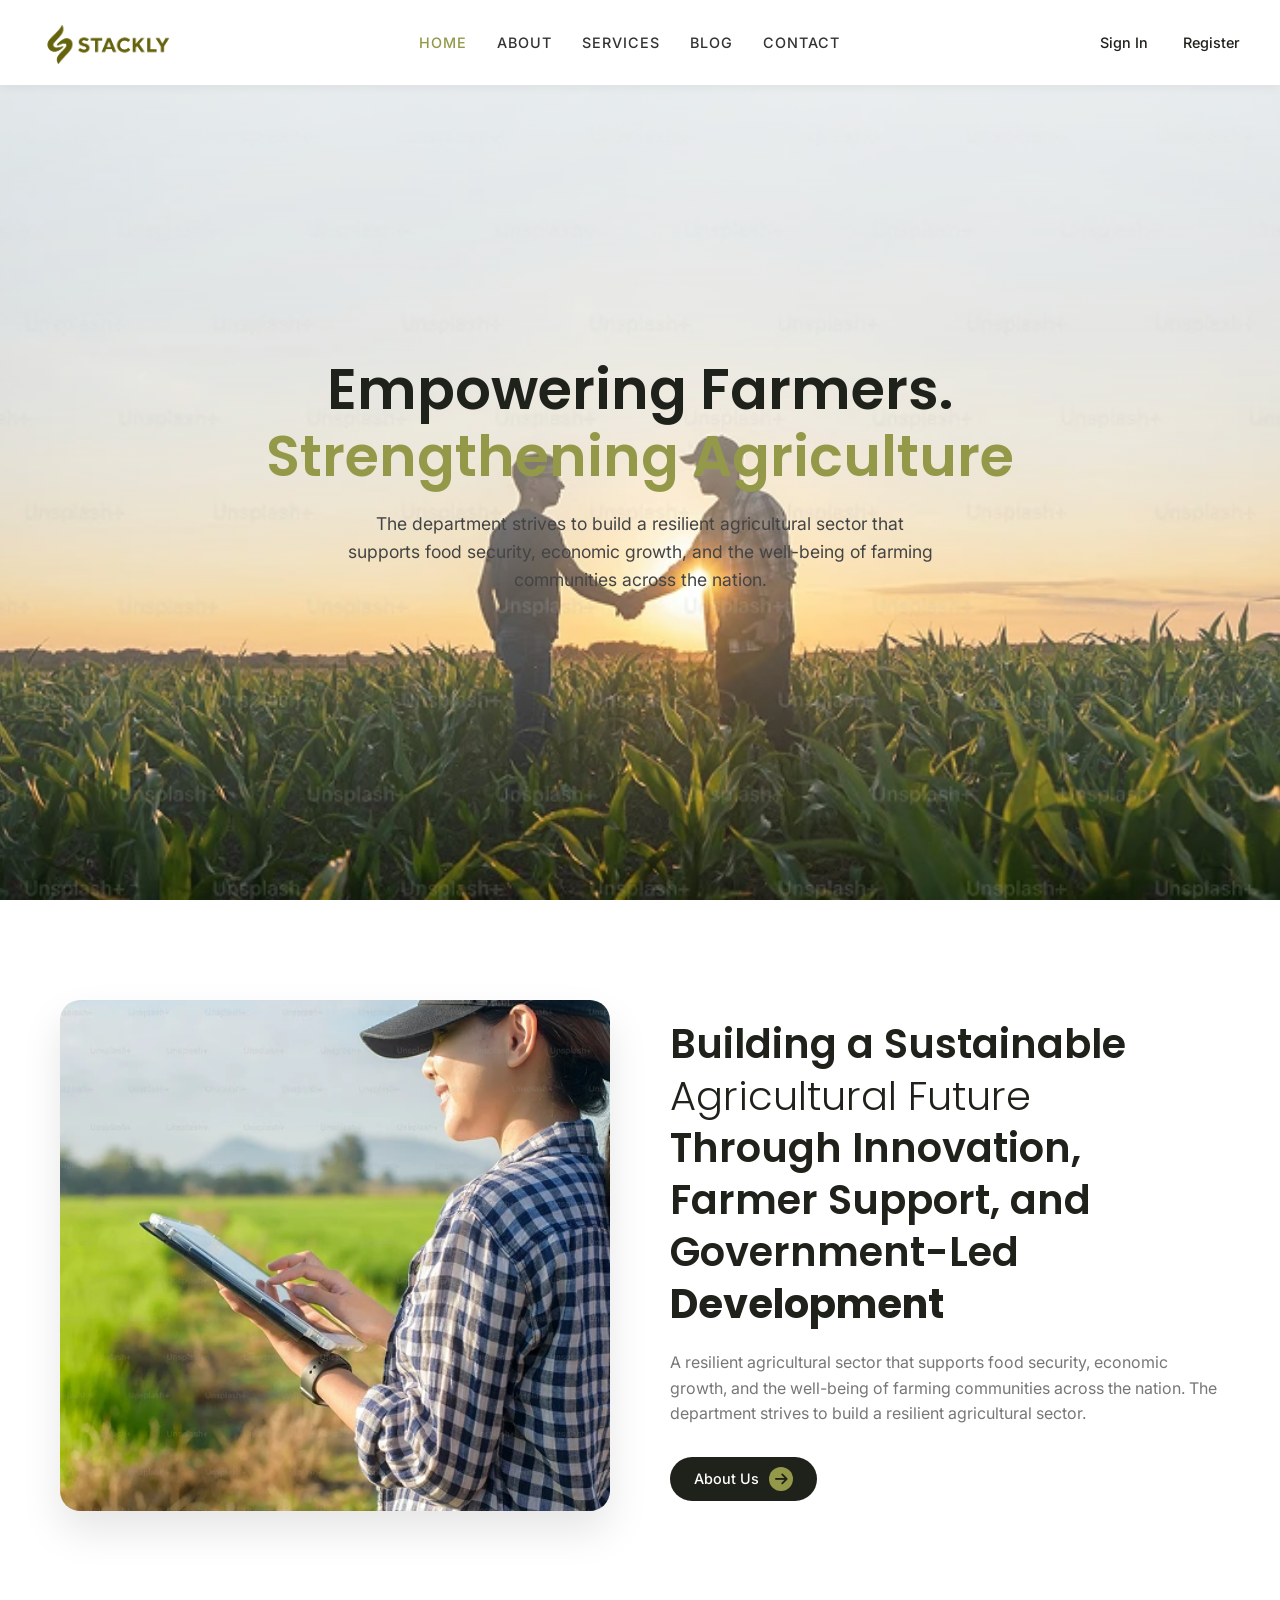
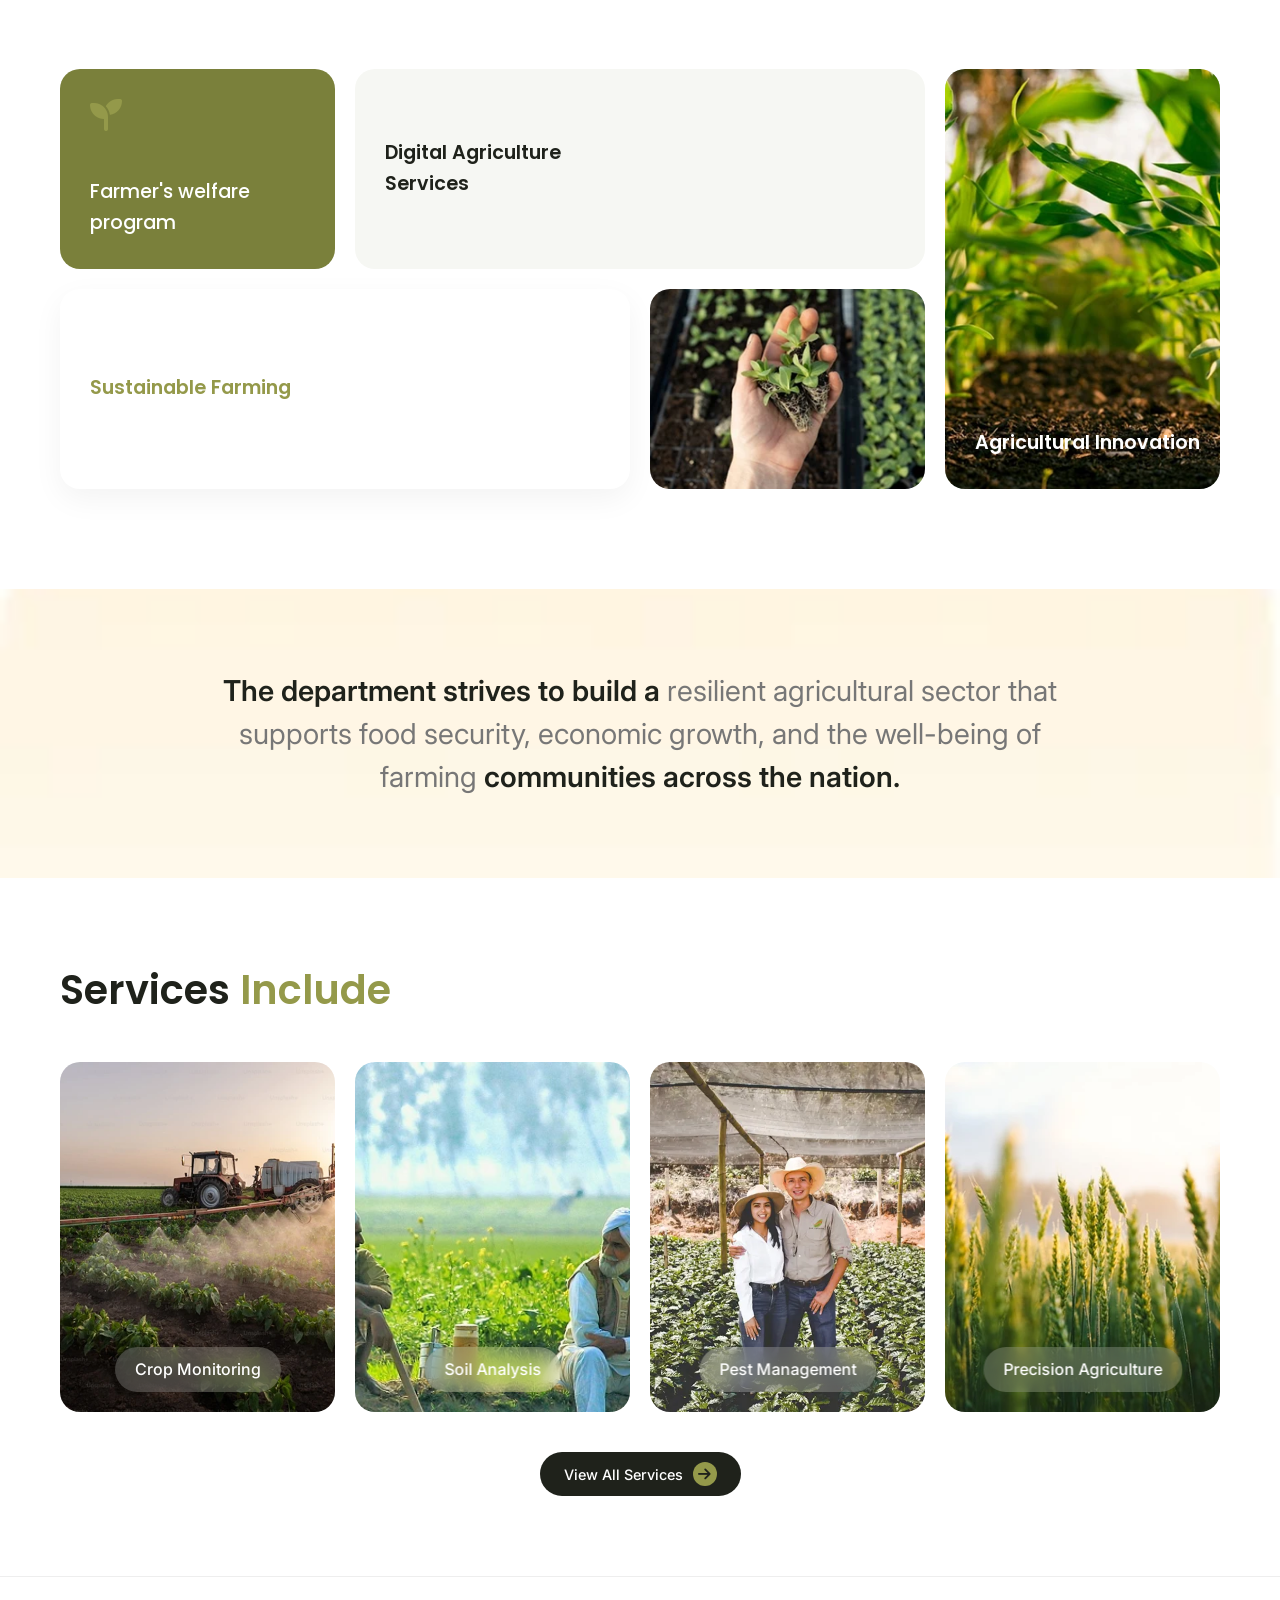
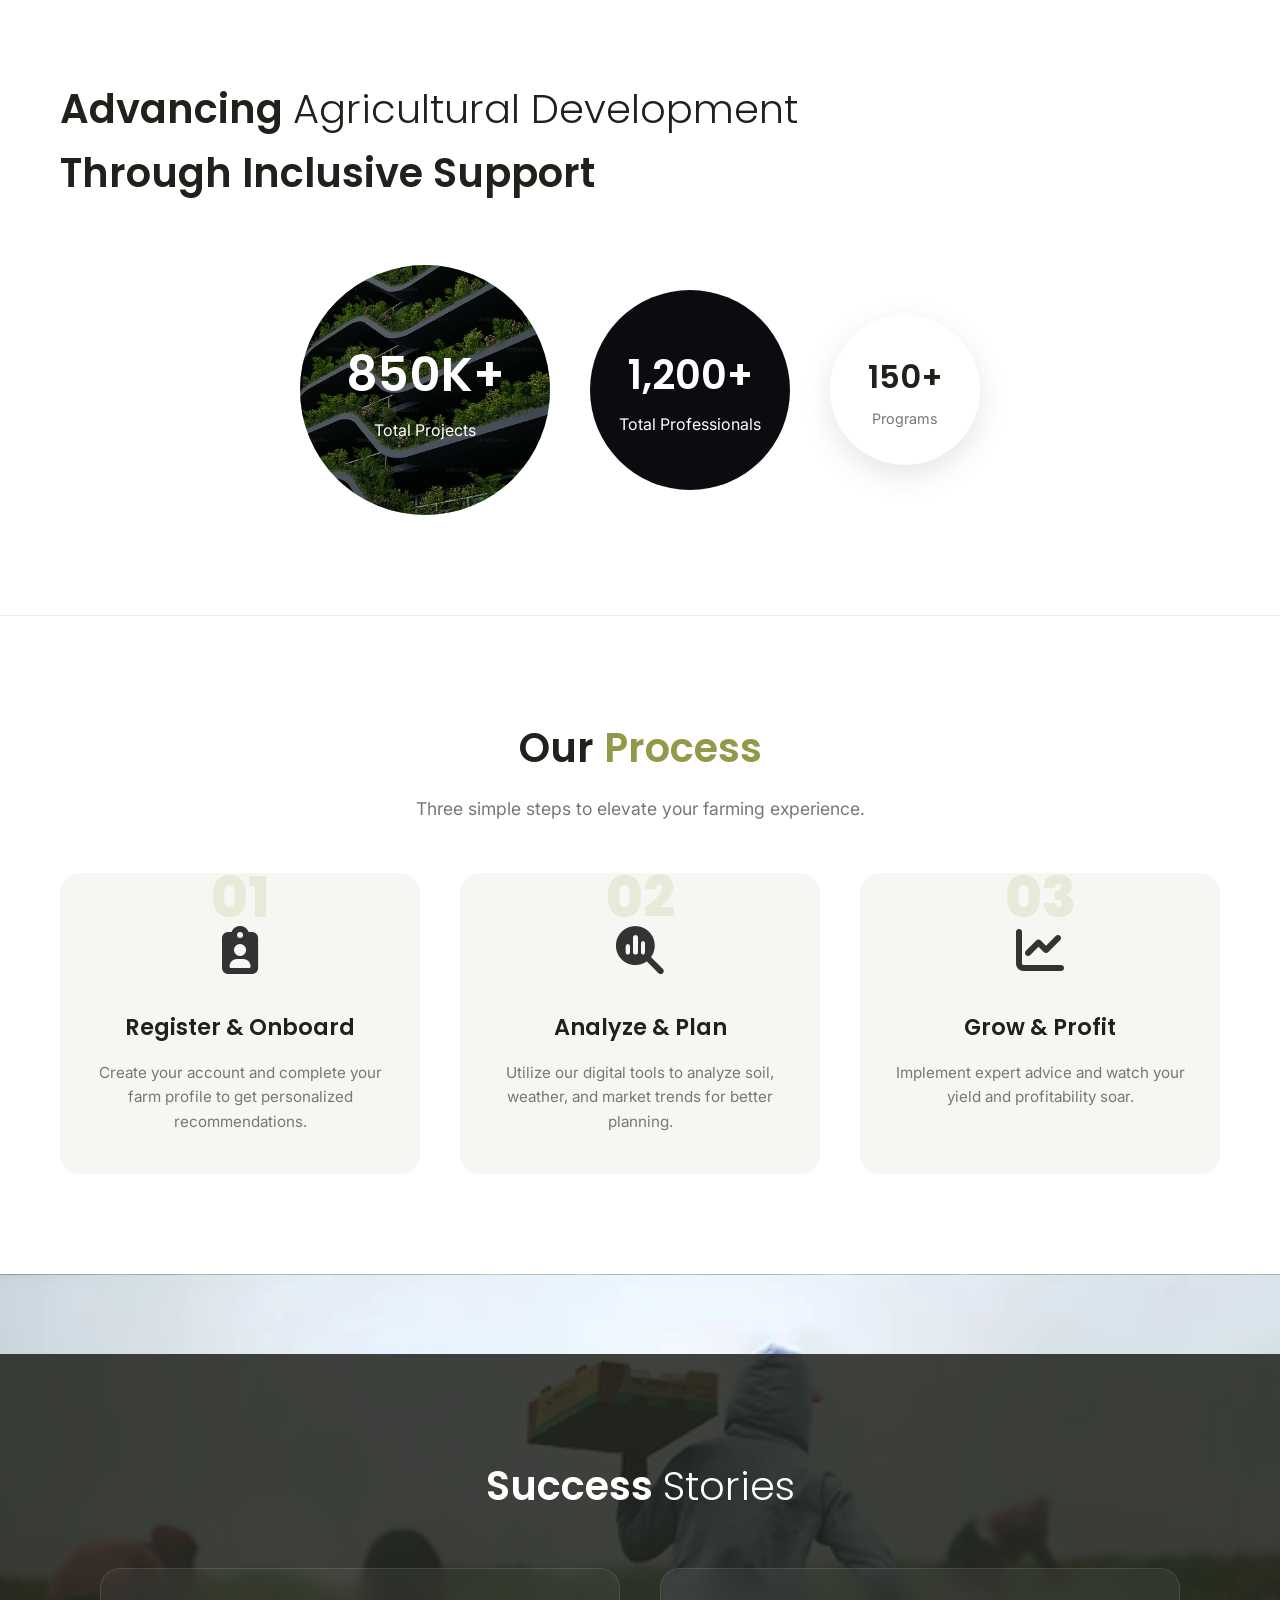
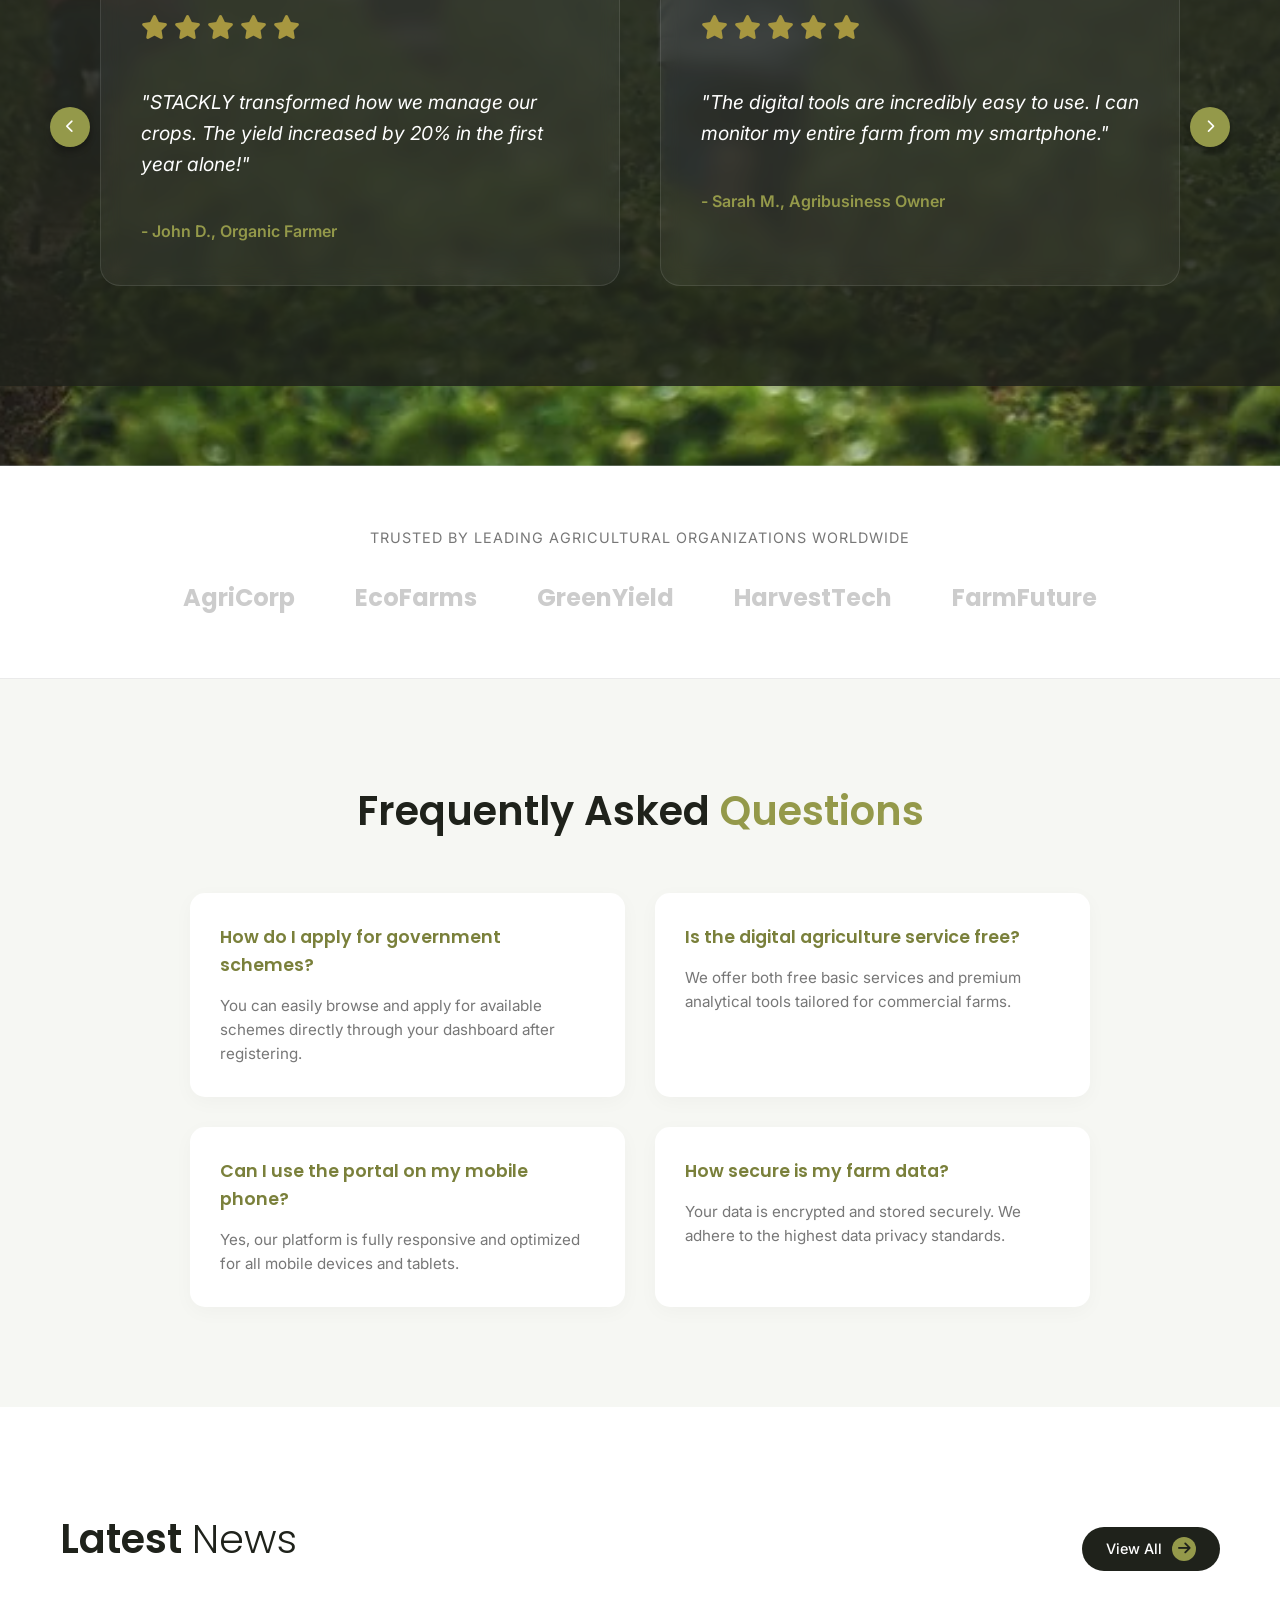
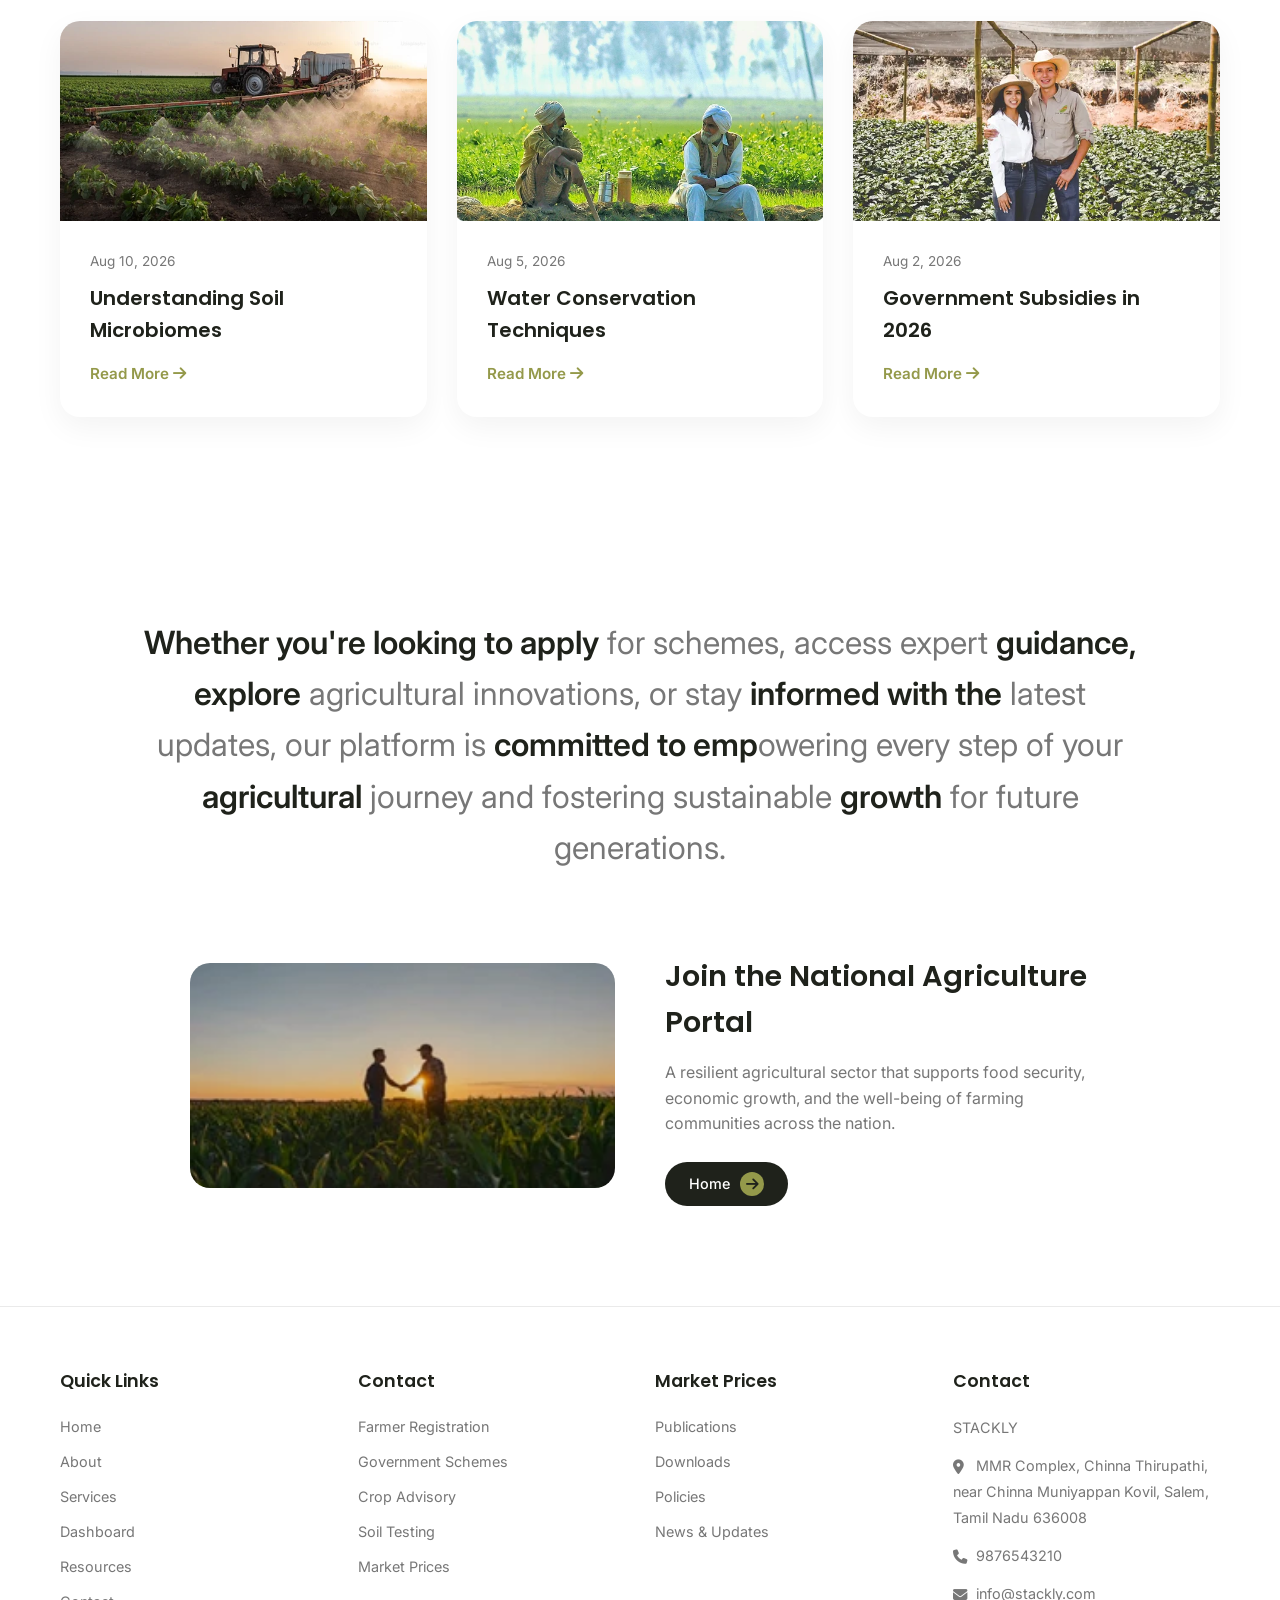
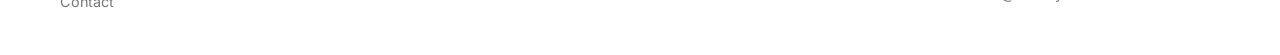
==== index.html @ 8af90e09 "Add files via upload" ====
﻿<!DOCTYPE html>
<html lang="en">
<head>
    <meta charset="UTF-8">
    <meta name="viewport" content="width=device-width, initial-scale=1.0">
    <title>STACKLY Agriculture</title>
    <link rel="preconnect" href="https://fonts.googleapis.com">
    <link rel="preconnect" href="https://fonts.gstatic.com" crossorigin>
    <link href="https://fonts.googleapis.com/css2?family=Poppins:wght@300;400;500;600;700&family=Inter:wght@300;400;500;600&display=swap" rel="stylesheet">
    <link rel="stylesheet" href="style.css">
    <link rel="stylesheet" href="https://cdnjs.cloudflare.com/ajax/libs/font-awesome/6.4.0/css/all.min.css">
    <!-- AOS CSS -->
    <link href="https://unpkg.com/aos@2.3.1/dist/aos.css" rel="stylesheet">
</head>
<body>

    <!-- Header / Navbar -->
    <header class="navbar">
                <a href="index.html" style="text-decoration: none;">
            <div class="logo">
                <img src="assets/logo_0005.webp" alt="Stackly Logo" style="height: 40px; margin-top: 5px;">
            </div>
        </a>
        <nav class="nav-links">
            <a href="index.html" class="active">Home</a>
            <a href="about.html">About</a>
            <a href="services.html">Services</a>
            <a href="blog.html">Blog</a>
            <a href="contact.html">Contact</a>
        </nav>
        <div class="nav-icons">
             <a href="signin.html" class="nav-text-link">Sign In</a>
            <a href="register.html" class="nav-text-link">Register</a>
        </div>
    
        <div class="mobile-menu-btn" id="mobile-menu-btn"><i class="fa-solid fa-bars"></i></div>
    </header>

    <!-- Hero Section -->
    <section data-aos="fade-up" class="hero" style="background-image: url('assets/Frame 1686551774.webp');">
        <div class="hero-overlay">
            <div class="hero-content">
                <h1>Empowering Farmers. <br><span class="highlight">Strengthening Agriculture</span></h1>
                <p data-aos="fade-up" data-aos-delay="100">The department strives to build a resilient agricultural sector that supports food security, economic growth, and the well-being of farming communities across the nation.</p>
            </div>
        </div>
    </section>

    <!-- About Section -->
    <section data-aos="fade-up" class="about-section">
        <div class="container about-container">
            <div class="about-image">
                <img src="assets/unsplash_Sf2MBY7xIkY.webp" alt="Wheat field">
            </div>
            <div class="about-text">
                <h2>Building a Sustainable <span class="light">Agricultural Future</span><br>Through Innovation, Farmer Support, and<br>Government-Led <strong>Development</strong></h2>
                <p data-aos="fade-up" data-aos-delay="100">A resilient agricultural sector that supports food security, economic growth, and the well-being of farming communities across the nation. The department strives to build a resilient agricultural sector.</p>
                <a href="404.html" class="btn btn-dark">About Us <span class="arrow"><i class="fa-solid fa-arrow-right"></i></span></a>
            </div>
        </div>
    </section>

    <!-- Features Grid Section -->
    <section data-aos="fade-up" class="features-section">
        <div class="container features-grid">
            <div class="feature-card f-green">
                <i class="fa-solid fa-seedling" style="font-size: 2rem; color: var(--primary);"></i>
                <h3>Farmer's welfare program</h3>
            </div>
            <div class="feature-card f-light">
                <h3>Digital Agriculture Services</h3>
                <!-- <img src="assets/Frame 1686551774.webp" alt="Digital Services" class="feature-img"> -->
            </div>
            <div class="feature-card f-tall">
                <img src="assets/Frame 23.webp" alt="Leaves" class="feature-bg">
                <h3>Agricultural Innovation</h3>
            </div>
            <div class="feature-card f-white">
                <h3>Sustainable Farming</h3>
                <!-- <img src="assets/Group 427318284.webp" alt="Farming" class="feature-img-small"> -->
            </div>
            <div class="feature-card f-img">
                <img src="assets/Rectangle 46.webp" alt="Hands in dirt" class="feature-img-full">
            </div>
        </div>
    </section>

    <!-- Statement Section -->
    <section data-aos="fade-up" class="statement-section">
        <div class="container">
            <p data-aos="fade-up" data-aos-delay="100"><strong>The department strives to build a</strong> resilient agricultural sector that supports food security, economic growth, and the well-being of farming <strong>communities across the nation.</strong></p>
        </div>
    </section>

    <!-- Services Section -->
    <section data-aos="fade-up" class="services-section">
        <div class="container">
            <h2>Services <span class="highlight">Include</span></h2>
            <div class="services-grid">
                <div class="service-card" data-aos="fade-up">
                    <img src="assets/Rectangle 49.webp" alt="Crop Monitoring">
                    <div class="service-title">Crop Monitoring</div>
                </div>
                <div class="service-card" data-aos="fade-up">
                    <img src="assets/Rectangle 51.webp" alt="Soil Analysis">
                    <div class="service-title">Soil Analysis</div>
                </div>
                <div class="service-card" data-aos="fade-up">
                    <img src="assets/Rectangle 52.webp" alt="Pest Management">
                    <div class="service-title">Pest Management</div>
                </div>
                <div class="service-card" data-aos="fade-up">
                    <img src="assets/Rectangle 43.webp" alt="Precision Agriculture"> <!-- Used another rectangle for the bug image, guessing -->
                    <div class="service-title">Precision Agriculture</div>
                </div>
            </div>
            <div class="center-btn">
                <a href="404.html" class="btn btn-dark">View All Services <span class="arrow"><i class="fa-solid fa-arrow-right"></i></span></a>
            </div>
        </div>
    </section>

    <!-- Stats Section -->
    <section data-aos="fade-up" class="stats-section">
        <div class="container">
            <div class="stats-header">
                <h2>Advancing <span class="light">Agricultural Development</span><br>Through Inclusive Support</h2>
            </div>
            <div class="stats-circles">
                <div class="stat-circle circle-1" style="background-image: url('assets/unsplash_z4L4FTXlvNo.webp');">
                    <div class="stat-overlay">
                        <h3>850K+</h3>
                        <p data-aos="fade-up" data-aos-delay="100">Total Projects</p>
                    </div>
                </div>
                <div class="stat-circle circle-2" style="background-color: #0b0c10;">
                    <h3>1,200+</h3>
                    <p data-aos="fade-up" data-aos-delay="100">Total Professionals</p>
                </div>
                <div class="stat-circle circle-3">
                    <h3>150+</h3>
                    <p data-aos="fade-up" data-aos-delay="100">Programs</p>
                </div>
            </div>
        </div>
    </section>
    <!-- 1. How it Works Section -->
    <section data-aos="fade-up" class="how-it-works-section">
        <div class="container">
            <div class="section-title text-center">
                <h2>Our <span class="highlight">Process</span></h2>
                <p data-aos="fade-up" data-aos-delay="100">Three simple steps to elevate your farming experience.</p>
            </div>
            <div class="process-grid">
                <div class="process-card">
                    <div class="process-number">01</div>
                    <div class="process-icon"><i class="fa-solid fa-clipboard-user"></i></div>
                    <h3>Register & Onboard</h3>
                    <p data-aos="fade-up" data-aos-delay="100">Create your account and complete your farm profile to get personalized recommendations.</p>
                </div>
                <div class="process-card">
                    <div class="process-number">02</div>
                    <div class="process-icon"><i class="fa-solid fa-magnifying-glass-chart"></i></div>
                    <h3>Analyze & Plan</h3>
                    <p data-aos="fade-up" data-aos-delay="100">Utilize our digital tools to analyze soil, weather, and market trends for better planning.</p>
                </div>
                <div class="process-card">
                    <div class="process-number">03</div>
                    <div class="process-icon"><i class="fa-solid fa-chart-line"></i></div>
                    <h3>Grow & Profit</h3>
                    <p data-aos="fade-up" data-aos-delay="100">Implement expert advice and watch your yield and profitability soar.</p>
                </div>
            </div>
        </div>
    </section>

    <!-- 2. Testimonials Section -->
    <section data-aos="fade-up" class="testimonials-section" style="background-image: url('assets/Rectangle 50.webp');">
        <div class="testimonials-overlay">
            <div class="container">
                <div class="section-title text-center text-white">
                    <h2>Success <span class="light">Stories</span></h2>
                </div>
                <div class="slider-wrapper" style="position: relative;">
                    <button class="slider-btn prev-btn" aria-label="Previous"><i class="fa-solid fa-chevron-left"></i></button>
                    <button class="slider-btn next-btn" aria-label="Next"><i class="fa-solid fa-chevron-right"></i></button>
                    <div class="testimonials-grid testimonial-slider">
                        <div class="testimonial-card">
                            <div class="rating">
                                <i class="fa-solid fa-star"></i>
                                <i class="fa-solid fa-star"></i>
                                <i class="fa-solid fa-star"></i>
                                <i class="fa-solid fa-star"></i>
                                <i class="fa-solid fa-star"></i>
                            </div>
                            <p data-aos="fade-up" data-aos-delay="100" class="quote">"STACKLY transformed how we manage our crops. The yield increased by 20% in the first year alone!"</p>
                            <div class="author">- John D., Organic Farmer</div>
                        </div>
                        <div class="testimonial-card">
                            <div class="rating">
                                <i class="fa-solid fa-star"></i>
                                <i class="fa-solid fa-star"></i>
                                <i class="fa-solid fa-star"></i>
                                <i class="fa-solid fa-star"></i>
                                <i class="fa-solid fa-star"></i>
                            </div>
                            <p data-aos="fade-up" data-aos-delay="100" class="quote">"The digital tools are incredibly easy to use. I can monitor my entire farm from my smartphone."</p>
                            <div class="author">- Sarah M., Agribusiness Owner</div>
                        </div>
                        <div class="testimonial-card">
                            <div class="rating">
                                <i class="fa-solid fa-star"></i>
                                <i class="fa-solid fa-star"></i>
                                <i class="fa-solid fa-star"></i>
                                <i class="fa-solid fa-star"></i>
                                <i class="fa-solid fa-star"></i>
                            </div>
                            <p data-aos="fade-up" data-aos-delay="100" class="quote">"Thanks to the weather predictions, we saved our harvest from an unexpected frost. Invaluable service."</p>
                            <div class="author">- Michael T., Farm Manager</div>
                        </div>
                    </div>
                </div>
            </div>
        </div>
    </section>

    <!-- 3. Partners Section -->
    <section data-aos="fade-up" class="partners-section">
        <div class="container text-center">
            <p data-aos="fade-up" data-aos-delay="100" class="partners-title">Trusted by leading agricultural organizations worldwide</p>
            <div class="partners-logo-grid">
                <div class="partner-logo">AgriCorp</div>
                <div class="partner-logo">EcoFarms</div>
                <div class="partner-logo">GreenYield</div>
                <div class="partner-logo">HarvestTech</div>
                <div class="partner-logo">FarmFuture</div>
            </div>
        </div>
    </section>

    <!-- 4. FAQ Section -->
    <section data-aos="fade-up" class="faq-section bg-light-grey">
        <div class="container">
            <div class="section-title text-center">
                <h2>Frequently Asked <span class="highlight">Questions</span></h2>
            </div>
            <div class="faq-grid">
                <div class="faq-item">
                    <h4>How do I apply for government schemes?</h4>
                    <p data-aos="fade-up" data-aos-delay="100">You can easily browse and apply for available schemes directly through your dashboard after registering.</p>
                </div>
                <div class="faq-item">
                    <h4>Is the digital agriculture service free?</h4>
                    <p data-aos="fade-up" data-aos-delay="100">We offer both free basic services and premium analytical tools tailored for commercial farms.</p>
                </div>
                <div class="faq-item">
                    <h4>Can I use the portal on my mobile phone?</h4>
                    <p data-aos="fade-up" data-aos-delay="100">Yes, our platform is fully responsive and optimized for all mobile devices and tablets.</p>
                </div>
                <div class="faq-item">
                    <h4>How secure is my farm data?</h4>
                    <p data-aos="fade-up" data-aos-delay="100">Your data is encrypted and stored securely. We adhere to the highest data privacy standards.</p>
                </div>
            </div>
        </div>
    </section>

    <!-- 5. Latest News Section -->
    <section data-aos="fade-up" class="latest-news-section">
        <div class="container">
            <div class="section-title-flex">
                <h2>Latest <span class="light">News</span></h2>
                <a href="blog.html" class="btn btn-dark">View All <span class="arrow"><i class="fa-solid fa-arrow-right"></i></span></a>
            </div>
            <div class="news-grid">
                <div class="news-card">
                    <div class="news-img" style="background-image: url('assets/Rectangle 49.webp');"></div>
                    <div class="news-content">
                        <span class="news-date">Aug 10, 2026</span>
                        <h3>Understanding Soil Microbiomes</h3>
                        <a href="blog.html" class="read-link">Read More <i class="fa-solid fa-arrow-right"></i></a>
                    </div>
                </div>
                <div class="news-card">
                    <div class="news-img" style="background-image: url('assets/Rectangle 51.webp');"></div>
                    <div class="news-content">
                        <span class="news-date">Aug 5, 2026</span>
                        <h3>Water Conservation Techniques</h3>
                        <a href="blog.html" class="read-link">Read More <i class="fa-solid fa-arrow-right"></i></a>
                    </div>
                </div>
                <div class="news-card">
                    <div class="news-img" style="background-image: url('assets/Rectangle 52.webp');"></div>
                    <div class="news-content">
                        <span class="news-date">Aug 2, 2026</span>
                        <h3>Government Subsidies in 2026</h3>
                        <a href="blog.html" class="read-link">Read More <i class="fa-solid fa-arrow-right"></i></a>
                    </div>
                </div>
            </div>
        </div>
    </section>

    <!-- Join CTA Section -->
    <section data-aos="fade-up" class="cta-section">
        <div class="container">
            <p data-aos="fade-up" data-aos-delay="100" class="cta-text">
                <strong>Whether you're looking to apply</strong> for schemes, access expert <strong>guidance, explore</strong> agricultural innovations, or stay <strong>informed with the</strong> latest updates, our platform is <strong>committed to emp</strong>owering every step of your <strong>agricultural</strong> journey and fostering sustainable <strong>growth</strong> for future generations.
                <!-- <img src="assets/Group 427318283.webp" alt="Leaves icon" style="height: 30px; vertical-align: middle; margin-left:10px;"> -->
            </p>

            <div class="cta-box">
                <div class="cta-image">
                    <img src="assets/Screenshot 2026-08-06 at 14.59.31 1.webp" alt="Farmer tablet">
                </div>
                <div class="cta-content">
                    <h3>Join the National Agriculture Portal</h3>
                    <p data-aos="fade-up" data-aos-delay="100">A resilient agricultural sector that supports food security, economic growth, and the well-being of farming communities across the nation.</p>
                    <a href="404.html" class="btn btn-dark">Home <span class="arrow"><i class="fa-solid fa-arrow-right"></i></span></a>
                </div>
            </div>
        </div>
    </section>

    <!-- Footer -->
        <footer class="footer">
        <div class="container footer-grid">
            <div class="footer-col">
                <h4>Quick Links</h4>
                <a href="index.html">Home</a>
                <a href="about.html">About</a>
                <a href="services.html">Services</a>
                <a href="404.html">Dashboard</a>
                <a href="404.html">Resources</a>
                <a href="contact.html">Contact</a>
            </div>
            <div class="footer-col">
                <h4>Contact</h4>
                <a href="404.html">Farmer Registration</a>
                <a href="404.html">Government Schemes</a>
                <a href="404.html">Crop Advisory</a>
                <a href="404.html">Soil Testing</a>
                <a href="404.html">Market Prices</a>
            </div>
            <div class="footer-col">
                <h4>Market Prices</h4>
                <a href="404.html">Publications</a>
                <a href="404.html">Downloads</a>
                <a href="404.html">Policies</a>
                <a href="404.html">News & Updates</a>
            </div>
            <div class="footer-col contact-info-footer">
                <h4>Contact</h4>
                <p data-aos="fade-up" data-aos-delay="100">STACKLY</p>
                <p data-aos="fade-up" data-aos-delay="100"><a href="https://www.google.com/maps/place/Stackly/@11.6829566,78.1739798,17z/data=!3m1!4b1!4m6!3m5!1s0x3babefef7fd970bb:0xe11aef1a71994f9!8m2!3d11.6829566!4d78.1739798!16s%2Fg%2F11l660s35r?entry=ttu&g_ep=EgoyMDI2MDcwNy4wIKXMDSoASAFQAw%3D%3D" target="_blank" style="color: inherit; text-decoration: none;"><i class="fa-solid fa-location-dot inline-icon"></i> MMR Complex, Chinna Thirupathi, near Chinna Muniyappan Kovil, Salem, Tamil Nadu 636008</a></p>
                <p data-aos="fade-up" data-aos-delay="100"><i class="fa-solid fa-phone inline-icon"></i> 9876543210</p>
                <p data-aos="fade-up" data-aos-delay="100"><i class="fa-solid fa-envelope inline-icon"></i> info@stackly.com</p>
            </div>
        </div>
    </footer>

    <script src="script.js"></script>

    <!-- Mobile Menu Overlay -->
    <div class="mobile-menu-overlay" id="mobile-menu-overlay">
        <div class="close-menu-btn" id="close-menu-btn"><i class="fa-solid fa-xmark"></i></div>
                        <nav class="mobile-nav-links">
            <a href="index.html" class="active">Home</a>
            <a href="about.html">About</a>
            <a href="services.html">Service</a>
            <a href="blog.html">Blog</a>
            <a href="contact.html">Contact</a>
            <div class="mobile-nav-buttons">
                <a href="signin.html" class="mobile-btn">Sign In</a>
                <a href="register.html" class="mobile-btn mobile-btn-primary">Register</a>
            </div>
        </nav>
    </div>
                <!-- GSAP & AOS -->
    <script src="https://cdnjs.cloudflare.com/ajax/libs/gsap/3.12.2/gsap.min.js"></script>
    <script src="https://unpkg.com/aos@2.3.1/dist/aos.js"></script>
    <script>
        document.addEventListener('DOMContentLoaded', function() {
            if(typeof AOS !== 'undefined') {
                AOS.init({ once: true, offset: 50, duration: 800, easing: 'ease-out-cubic' });
            }
        });
    </script>
</body>
</html>
---- style.css ----
html {
    scroll-behavior: smooth;
}
:root {
    --primary: #94994A; /* Olive green */
    --primary-dark: #7A803B;
    --dark: #1F221B; /* Very dark green/black */
    --light-grey: #F6F7F3;
    --gold: #A79740;
    --text-main: #333333;
    --text-light: #777777;
    --white: #FFFFFF;
    
    --font-heading: 'Poppins', sans-serif;
    --font-body: 'Inter', sans-serif;
}

* {
    margin: 0;
    padding: 0;
    box-sizing: border-box;
}

body {
    overflow-x: hidden;
    width: 100%;
    font-family: var(--font-body);
    color: var(--text-main);
    background-color: var(--white);
    line-height: 1.6;
    overflow-x: hidden;
}
input, button, select, textarea { font-family: var(--font-body); }

h1, h2, h3, h4, h5, h6 {
    font-family: var(--font-heading);
    color: var(--dark);
    font-weight: 600;
}

.highlight {
    color: var(--primary);
}
.light {
    font-weight: 300;
}

a {
    text-decoration: none;
    color: inherit;
}

.container {
    max-width: 1200px;
    margin: 0 auto;
    padding: 0 20px;
}

.btn {
    display: inline-flex;
    align-items: center;
    padding: 10px 24px;
    border-radius: 30px;
    font-weight: 500;
    font-size: 0.9rem;
    cursor: pointer;
    transition: all 0.3s ease;
}

.btn-dark {
    background-color: var(--dark);
    color: var(--white);
}

.btn-dark:hover {
    background-color: var(--primary);
}

.btn .arrow {
    background-color: var(--primary);
    color: var(--dark);
    border-radius: 50%;
    width: 24px;
    height: 24px;
    display: inline-flex;
    justify-content: center;
    align-items: center;
    margin-left: 10px;
}

/* Navbar */
.navbar {
    display: flex;
    justify-content: space-between;
    align-items: center;
    padding: 20px 40px;
    position: fixed;
    top: 0;
    left: 0;
    width: 100%;
    z-index: 1000;
    background-color: var(--white);
    box-shadow: 0 2px 10px rgba(0,0,0,0.05);
}

.logo {
    display: flex;
    align-items: center;
    font-family: var(--font-heading);
    font-weight: 700;
    font-size: 1.2rem;
    color: var(--dark);
}

.logo-icon {
    width: 24px;
    height: 24px;
    margin-right: 8px;
}

.nav-links {
    display: flex;
    gap: 30px;
}

.nav-links a {
    font-size: 0.9rem;
    font-weight: 500;
    text-transform: uppercase;
    letter-spacing: 1px;
}

.nav-links a.active,
.nav-links a:hover {
    color: var(--primary);
}

.nav-icons {
    display: flex;
    align-items: center;
    gap: 20px;
}

.nav-icons .icon {
    font-weight: 600;
    font-size: 0.9rem;
}

/* Hero Section */
.hero {
    height: 100vh;
    min-height: 600px;
    background-size: cover;
    background-position: center;
    position: relative;
    display: flex;
    align-items: center;
    justify-content: center;
    text-align: center;
}

.hero-overlay {
    background: linear-gradient(to bottom, rgba(255,255,255,0.8) 0%, rgba(255,255,255,0) 100%);
    position: absolute;
    top: 0;
    left: 0;
    width: 100%;
    height: 100%;
    display: flex;
    align-items: center;
    justify-content: center;
}

.hero-content {
    max-width: 800px;
    padding-top: 50px;
}

.hero-content h1 {
    font-size: 3.5rem;
    line-height: 1.2;
    margin-bottom: 20px;
}

.hero-content p {
    font-size: 1.1rem;
    color: #444;
    max-width: 600px;
    margin: 0 auto;
}

/* About Section */
.about-section {
    padding: 100px 0;
}

.about-container {
    display: flex;
    align-items: center;
    gap: 60px;
}

.about-image {
    flex: 1;
}

.about-image img {
    width: 100%;
    border-radius: 20px;
    box-shadow: 0 20px 40px rgba(0,0,0,0.1);
}

.about-text {
    flex: 1;
}

.about-text h2 {
    font-size: 2.5rem;
    line-height: 1.3;
    margin-bottom: 20px;
}

.about-text p {
    color: var(--text-light);
    margin-bottom: 30px;
}

/* Features Grid Section */
.features-section {
    padding: 50px 0 100px;
}

.features-grid {
    display: grid;
    grid-template-columns: repeat(4, 1fr);
    grid-auto-rows: 200px;
    gap: 20px;
}

.feature-card {
    border-radius: 20px;
    padding: 30px;
    position: relative;
    overflow: hidden;
    display: flex;
    flex-direction: column;
    justify-content: space-between;
}

.feature-card h3 {
    z-index: 2;
    font-size: 1.2rem;
}

.f-green {
    background-color: var(--primary-dark);
    color: var(--white);
    grid-column: span 1;
    grid-row: span 1;
}

.f-green h3 {
    color: var(--white);
    font-weight: 500;
}
.f-green img {
    width: 40px;
    margin-bottom: 15px;
    filter: invert(1);
}

.f-light {
    background-color: var(--light-grey);
    grid-column: span 2;
    grid-row: span 1;
    flex-direction: row;
    align-items: center;
}

.f-light h3 {
    max-width: 50%;
}

.feature-img {
    position: absolute;
    right: -20px;
    bottom: -20px;
    width: 150px;
}

.f-tall {
    background-color: #e0f2e9;
    grid-column: span 1;
    grid-row: span 2;
}
.f-tall h3 {
    color: var(--white);
    position: absolute;
    bottom: 30px;
    left: 30px;
}
.feature-bg {
    position: absolute;
    top: 0;
    left: 0;
    width: 100%;
    height: 100%;
    object-fit: cover;
    z-index: 1;
}


.f-white {
    background-color: var(--white);
    grid-column: span 2;
    grid-row: span 1;
    box-shadow: 0 10px 30px rgba(0,0,0,0.05);
    flex-direction: row;
    align-items: center;
}
.f-white h3 {
    color: var(--primary);
    max-width: 50%;
}
.feature-img-small {
    position: absolute;
    right: 20px;
    bottom: 20px;
    width: 150px;
}

.f-img {
    grid-column: span 1;
    grid-row: span 1;
    padding: 0;
}
.feature-img-full {
    width: 100%;
    height: 100%;
    object-fit: cover;
}

/* Statement Section */
.statement-section {
    padding: 80px 0;
    text-align: center;
    background-image: url('assets/Group 427318282.webp');
    background-size: cover;
    background-position: center;
}
.statement-section p {
    font-size: 1.8rem;
    max-width: 900px;
    margin: 0 auto;
    line-height: 1.5;
    color: var(--text-light);
}
.statement-section strong {
    color: var(--dark);
    font-weight: 600;
}

/* Services Section */
.services-section {
    padding: 80px 0;
}

.services-section h2 {
    font-size: 2.5rem;
    margin-bottom: 40px;
}

.services-grid {
    display: grid;
    grid-template-columns: repeat(4, 1fr);
    gap: 20px;
    margin-bottom: 40px;
}

.service-card {
    position: relative;
    border-radius: 20px;
    overflow: hidden;
    height: 350px;
}

.service-card img {
    width: 100%;
    height: 100%;
    object-fit: cover;
    transition: transform 0.3s ease;
}

.service-card:hover img {
    transform: scale(1.05);
}

.service-title {
    position: absolute;
    bottom: 20px;
    left: 50%;
    transform: translateX(-50%);
    background: rgba(255,255,255,0.2);
    backdrop-filter: blur(10px);
    padding: 10px 20px;
    border-radius: 30px;
    color: var(--white);
    font-weight: 500;
    white-space: nowrap;
}

.center-btn {
    text-align: center;
}

/* Stats Section */
.stats-section {
    padding: 100px 0;
    border-top: 1px solid #eee;
    border-bottom: 1px solid #eee;
}

.stats-header {
    text-align: left;
    margin-bottom: 60px;
}

.stats-header h2 {
    font-size: 2.5rem;
}

.stats-circles {
    display: flex;
    justify-content: center;
    align-items: center;
    gap: 40px;
}

.stat-circle {
    border-radius: 50%;
    display: flex;
    flex-direction: column;
    align-items: center;
    justify-content: center;
    color: var(--white);
    text-align: center;
}

.circle-1 {
    width: 250px;
    height: 250px;
    background-size: cover;
    background-position: center;
    position: relative;
    overflow: hidden;
}

.stat-overlay {
    background: rgba(0,0,0,0.4);
    width: 100%;
    height: 100%;
    display: flex;
    flex-direction: column;
    align-items: center;
    justify-content: center;
}

.circle-1 h3 {
    font-size: 3rem;
    color: var(--white);
    margin-bottom: 5px;
}

.circle-2 {
    width: 200px;
    height: 200px;
}

.circle-2 h3 {
    font-size: 2.5rem;
    color: var(--white);
    margin-bottom: 5px;
}

.circle-3 {
    width: 150px;
    height: 150px;
    background-color: var(--white);
    color: var(--dark);
    box-shadow: 0 10px 30px rgba(0,0,0,0.1);
}

.circle-3 h3 {
    font-size: 2rem;
    margin-bottom: 5px;
}
.circle-3 p {
    color: var(--text-light);
    font-size: 0.9rem;
}


/* CTA Section */
.cta-section {
    padding: 100px 0;
}

.cta-text {
    font-size: 2rem;
    line-height: 1.6;
    color: var(--text-light);
    text-align: center;
    max-width: 1000px;
    margin: 0 auto 80px;
}

.cta-text strong {
    color: var(--dark);
    font-weight: 600;
}

.cta-box {
    display: flex;
    align-items: center;
    gap: 50px;
    max-width: 900px;
    margin: 0 auto;
}

.cta-image {
    flex: 1;
}

.cta-image img {
    width: 100%;
    border-radius: 20px;
}

.cta-content {
    flex: 1;
}

.cta-content h3 {
    font-size: 1.8rem;
    margin-bottom: 15px;
}

.cta-content p {
    color: var(--text-light);
    margin-bottom: 25px;
}


/* Footer */
.footer {
    padding: 60px 0 30px;
    border-top: 1px solid #eaeaea;
}

.footer-grid {
    display: grid;
    grid-template-columns: repeat(4, 1fr);
    gap: 30px;
}

.footer-col h4 {
    font-size: 1.1rem;
    margin-bottom: 20px;
}

.footer-col a, .footer-col p {
    display: block;
    color: var(--text-light);
    margin-bottom: 12px;
    font-size: 0.9rem;
}

.footer-col a:hover {
    color: var(--primary);
}

.brand {
    display: flex;
    align-items: flex-start;
}

@media (max-width: 992px) {
    .features-grid {
        grid-template-columns: repeat(2, 1fr);
    }
    .f-light, .f-white {
        grid-column: span 2;
    }
    .services-grid {
        grid-template-columns: repeat(2, 1fr);
    }
    .about-container {
        flex-direction: column;
    }
    .footer-grid {
        grid-template-columns: repeat(2, 1fr);
    }
}

@media (max-width: 768px) {
    .hero-content h1 {
        font-size: 2.5rem;
    }
    .cta-text {
        font-size: 1.5rem;
    }
    .cta-box {
        flex-direction: column;
    }
    .stats-circles {
        flex-direction: column;
    }
    .footer-grid {
        grid-template-columns: 1fr;
    }
}

/* -------------------------------------
   About Page Styles
---------------------------------------- */

/* Adjust Navbar for non-hero pages */
.navbar-relative {
    position: sticky;
    top: 0;
    z-index: 1000;
    background-color: var(--white);
    border-bottom: 1px solid #eaeaea;
}

/* Page Header */
.about-header {
    padding: 80px 0 40px;
}
.about-header h1 {
    font-size: 3rem;
    line-height: 1.2;
    margin-bottom: 20px;
}
.about-header .subtitle {
    max-width: 800px;
    margin: 0 auto;
    font-size: 1.1rem;
    color: var(--text-light);
}

.text-center {
    text-align: center;
}

/* Utility Classes */
.row {
    display: flex;
    flex-wrap: wrap;
    margin: 0 -20px;
}
.align-center {
    align-items: center;
}
.col-half {
    flex: 0 0 50%;
    max-width: 50%;
    padding: 0 20px;
}
.mb-80 {
    margin-bottom: 80px;
}
.mt-60 {
    margin-top: 60px;
}
.mt-40 {
    margin-top: 40px;
}
.pl-40 {
    padding-left: 40px;
}
.pr-40 {
    padding-right: 40px;
}
.reverse {
    flex-direction: row-reverse;
}
.rounded-img {
    border-radius: 20px;
}
.full-width {
    width: 100%;
}
.shadow-light {
    box-shadow: 0 20px 40px rgba(0,0,0,0.08);
}
.text-content h2 {
    font-size: 2.2rem;
    margin-bottom: 20px;
}
.text-content p {
    color: var(--text-light);
    margin-bottom: 20px;
    font-size: 1.05rem;
}
.bg-light-grey {
    background-color: var(--light-grey);
}
.light-text {
    font-weight: 300;
    color: #888;
}

/* Core Values Section */
.core-values-section {
    padding: 80px 0;
}
.core-values-section h2 {
    font-size: 2.5rem;
    margin-bottom: 40px;
}
.core-values-container {
    display: flex;
    gap: 30px;
}
.core-values-grid {
    flex: 2;
    display: grid;
    grid-template-columns: 1fr 1fr;
    gap: 20px;
}
.core-values-image {
    flex: 1;
    position: relative;
    min-height: 100%;
}
.h-100 {
    height: 100%;
}
.object-cover {
    object-fit: cover;
}

.value-card {
    padding: 40px;
    border-radius: 20px;
    position: relative;
    overflow: hidden;
}
.value-number {
    font-size: 3rem;
    font-family: var(--font-heading);
    font-weight: 300;
    margin-bottom: 20px;
    line-height: 1;
    opacity: 0.8;
}
.value-card h3 {
    font-size: 1.4rem;
    margin-bottom: 15px;
}
.value-card p {
    font-size: 0.95rem;
}
.v-dark {
    background-color: #1e3522; /* Dark green/forest color */
    color: var(--white);
}
.v-dark h3 {
    color: var(--white);
}
.v-dark p {
    color: rgba(255,255,255,0.8);
}
.v-light {
    background-color: var(--white);
    border: 1px solid #eaeaea;
    box-shadow: 0 10px 30px rgba(0,0,0,0.03);
}
.v-light .value-number {
    color: #ccc;
}
.v-light p {
    color: var(--text-light);
}

/* Strategic Focus Areas */
.strategic-focus-section {
    padding: 80px 0;
}
.strategic-focus-section h2 {
    font-size: 2.5rem;
}
.focus-grid {
    display: grid;
    grid-template-columns: repeat(3, 1fr);
    gap: 40px;
}
.focus-item {
    padding: 20px 0;
}
.focus-icon {
    font-size: 2rem;
    color: var(--gold);
    font-weight: 300;
    margin-bottom: 15px;
}
.focus-item h4 {
    font-size: 1.2rem;
    margin-bottom: 10px;
}
.focus-item p {
    color: var(--text-light);
    font-size: 0.95rem;
}

/* Our Impact Section */
.impact-section {
    padding: 100px 0;
    border-bottom: 1px solid #eaeaea;
}
.impact-section h2 {
    font-size: 2rem;
    margin-bottom: 5px;
}
.impact-subtitle {
    font-size: 2.2rem;
    color: var(--dark);
}
.impact-stats {
    display: flex;
    justify-content: space-between;
    align-items: flex-start;
    flex-wrap: wrap;
    gap: 30px;
}
.stat-item {
    text-align: center;
    flex: 1;
    min-width: 150px;
}
.stat-number {
    font-size: 2.5rem;
    color: var(--dark);
    margin-bottom: 10px;
}
.stat-label {
    color: var(--text-light);
    font-size: 0.9rem;
}

@media (max-width: 992px) {
    .col-half {
        flex: 0 0 100%;
        max-width: 100%;
        padding: 0;
        margin-bottom: 30px;
    }
    .pl-40, .pr-40 {
        padding: 0;
    }
    .core-values-container {
        flex-direction: column;
    }
    .focus-grid {
        grid-template-columns: repeat(2, 1fr);
    }
    .impact-stats {
        justify-content: center;
    }
    .stat-item {
        flex: 0 0 45%;
    }
}

@media (max-width: 768px) {
    .core-values-grid {
        grid-template-columns: 1fr;
    }
    .focus-grid {
        grid-template-columns: 1fr;
    }
    .about-header h1 {
        font-size: 2.2rem;
    }
    .impact-subtitle {
        font-size: 1.8rem;
    }
}

/* -------------------------------------
   Services Page Styles
---------------------------------------- */

/* Services Intro */
.services-intro {
    padding: 80px 0 40px;
}
.services-intro h2 {
    font-size: 2rem;
    line-height: 1.5;
    max-width: 900px;
    margin: 0 auto;
    color: var(--dark);
    font-weight: 500;
}
.services-intro .highlight {
    font-weight: 600;
}

/* Services Grid 8 Section */
.services-grid-section {
    padding: 40px 0 80px;
}
.services-grid-8 {
    display: grid;
    grid-template-columns: repeat(4, 1fr);
    gap: 20px;
}
.service-card-img {
    position: relative;
    border-radius: 15px;
    overflow: hidden;
    height: 250px;
}
.service-card-img img {
    width: 100%;
    height: 100%;
    object-fit: cover;
    transition: transform 0.4s ease;
}
.service-card-img:hover img {
    transform: scale(1.05);
}
.service-card-overlay {
    position: absolute;
    bottom: 0;
    left: 0;
    width: 100%;
    background: linear-gradient(to top, rgba(0,0,0,0.8), transparent);
    padding: 20px 15px 15px;
    color: var(--white);
}
.service-card-overlay h4 {
    font-size: 1.1rem;
    color: var(--white);
    margin-bottom: 5px;
}
.service-card-overlay p {
    font-size: 0.85rem;
    color: rgba(255,255,255,0.8);
    line-height: 1.3;
}

/* Process Section */
.process-section {
    padding: 80px 0;
}
.process-grid {
    display: grid;
    grid-template-columns: repeat(3, 1fr);
    gap: 40px;
}
.process-item {
    padding-right: 20px;
}
.process-num {
    font-size: 3rem;
    font-family: var(--font-heading);
    color: var(--primary);
    font-weight: 300;
    margin-bottom: 10px;
    line-height: 1;
}
.process-item h4 {
    font-size: 1.2rem;
    margin-bottom: 10px;
    color: var(--dark);
}
.process-item p {
    font-size: 0.95rem;
    color: var(--text-light);
}

/* Trusted Support Section */
.trusted-support-section {
    padding: 80px 0;
}
.checkmark-list {
    list-style: none;
    padding: 0;
}
.checkmark-list li {
    position: relative;
    padding-left: 30px;
    margin-bottom: 15px;
    font-size: 1rem;
    color: var(--dark);
    font-weight: 500;
}
.checkmark-list li::before {
    content: '✓';
    position: absolute;
    left: 0;
    top: 0;
    color: var(--primary);
    font-weight: bold;
}

/* Testimonials Section */
.testimonials-section {
    padding: 80px 0;
}
.testimonial-card {
    display: flex;
    gap: 20px;
    background-color: var(--white);
    align-items: flex-start;
}
.testimonial-img-wrapper {
    flex: 0 0 100px;
    width: 100px;
    height: 100px;
    border-radius: 50%;
    overflow: hidden;
    flex-shrink: 0;
}
.testimonial-img-wrapper img {
    width: 100%;
    height: 100%;
    object-fit: cover;
}
.testimonial-text {
    position: relative;
    padding-top: 10px;
}
.quote-icon {
    font-family: serif;
    font-size: 4rem;
    color: var(--primary);
    position: absolute;
    top: -30px;
    left: -10px;
    opacity: 0.3;
    line-height: 1;
}
.testimonial-text p {
    font-size: 1rem;
    color: var(--text-main);
    font-style: italic;
    margin-bottom: 15px;
    position: relative;
    z-index: 1;
}
.testimonial-author {
    font-weight: 600;
    color: var(--primary);
    font-size: 0.95rem;
}

/* Bottom CTA */
.bottom-cta {
    padding: 80px 0 100px;
}
.bottom-cta h3 {
    font-size: 2.2rem;
    color: var(--dark);
}
.bottom-cta .subtitle {
    font-size: 1.1rem;
    color: var(--text-light);
    max-width: 600px;
    margin: 0 auto;
}

/* Responsive adjustments for Services page */
@media (max-width: 992px) {
    .services-grid-8 {
        grid-template-columns: repeat(2, 1fr);
    }
    .process-grid {
        grid-template-columns: repeat(2, 1fr);
    }
}
@media (max-width: 768px) {
    .services-grid-8 {
        grid-template-columns: 1fr;
    }
    .process-grid {
        grid-template-columns: 1fr;
    }
    .testimonial-card {
        flex-direction: column;
        align-items: center;
        text-align: center;
        margin-bottom: 40px;
    }
    .quote-icon {
        left: 50%;
        transform: translateX(-50%);
    }
}

/* -------------------------------------
   Contact Page Styles
---------------------------------------- */

/* Top Navigation Links for Contact Page */
.nav-text-link {
    font-size: 0.9rem;
    font-weight: 500;
    color: var(--dark);
    margin-left: 15px;
    transition: color 0.3s;
}
.nav-text-link.active,
.nav-text-link:hover {
    color: var(--primary);
}

/* Contact Split Section */
.contact-split-section {
    padding: 80px 0;
}
.contact-text-side h2 {
    font-size: 2.8rem;
    line-height: 1.2;
    margin-bottom: 20px;
}
.contact-text-side p {
    font-size: 1.05rem;
    color: var(--text-light);
    margin-bottom: 40px;
    max-width: 90%;
}
.quote-box {
    background-color: #e6e6d1;
    padding: 30px;
    border-radius: 15px;
    position: relative;
    max-width: 80%;
}
.quote-icon-large {
    font-family: serif;
    font-size: 5rem;
    color: var(--primary-dark);
    line-height: 0.8;
}
.quote-box p {
    color: var(--primary-dark);
    font-weight: 500;
    font-size: 1.1rem;
    margin-bottom: 0;
}

/* Contact Form */
.contact-form-side h2 {
    font-size: 2.5rem;
    margin-bottom: 30px;
}
.form-group {
    margin-bottom: 20px;
}
.form-group label {
    display: block;
    margin-bottom: 8px;
    font-weight: 500;
    font-size: 0.95rem;
    color: var(--dark);
}
.form-group input, 
.form-group textarea {
    width: 100%;
    padding: 12px 15px;
    border: 1px solid #ccc;
    border-radius: 8px;
    font-family: var(--font-body);
    font-size: 1rem;
    outline: none;
    transition: border-color 0.3s ease;
}
.form-group input:focus, 
.form-group textarea:focus {
    border-color: var(--primary);
}
.btn-primary {
    background-color: var(--primary-dark);
    color: var(--white);
    text-align: center;
    justify-content: center;
    border: none;
    font-size: 1rem;
    padding: 14px 24px;
    border-radius: 8px;
}
.btn-primary:hover {
    background-color: var(--primary);
}
.full-width-btn {
    width: 100%;
}

/* Contact Info Bar */
.contact-info-bar {
    padding: 60px 0;
    border-top: 1px solid #eaeaea;
    margin-bottom: 40px;
}
.info-bar-grid {
    display: flex;
    justify-content: space-between;
    flex-wrap: wrap;
    gap: 30px;
}
.info-item {
    display: flex;
    align-items: flex-start;
    gap: 15px;
    flex: 1;
    min-width: 200px;
}
.info-icon {
    width: 24px;
    height: 24px;
    filter: invert(49%) sepia(87%) saturate(350%) hue-rotate(33deg) brightness(89%) contrast(85%); /* approximate primary color filter */
}
.info-details h4 {
    font-size: 1.05rem;
    margin-bottom: 5px;
    color: var(--dark);
}
.info-details p {
    font-size: 0.9rem;
    color: var(--text-light);
    line-height: 1.5;
}
.info-map {
    margin-left: auto;
    width: 80px;
    height: 80px;
    border-radius: 8px;
    overflow: hidden;
}
.info-map img {
    width: 100%;
    height: 100%;
    object-fit: cover;
}

/* Contact Footer specifically */
.footer-grid-contact {
    display: grid;
    grid-template-columns: repeat(4, 1fr);
    gap: 40px;
}
.inline-icon {
    width: 14px;
    height: 14px;
    vertical-align: middle;
    margin-right: 5px;
}
.contact-info-footer p {
    line-height: 1.8;
}

/* Responsive adjustments for Contact page */
@media (max-width: 992px) {
    .contact-split-section .row {
        flex-direction: column;
    }
    .contact-text-side {
        margin-bottom: 50px;
    }
    .footer-grid-contact {
        grid-template-columns: repeat(2, 1fr);
    }
}
@media (max-width: 768px) {
    .info-bar-grid {
        flex-direction: column;
    }
    .footer-grid-contact {
        grid-template-columns: 1fr;
    }
}

/* -------------------------------------
   Auth Page Styles (Sign In)
---------------------------------------- */

/* Main Auth Area */
.auth-page {
    background-color: #fbfbfb; /* Light background for the upper part */
}
.auth-main {
    position: relative;
    min-height: 100vh;
    padding: 120px 0 100px;
    display: flex;
    flex-direction: column;
    align-items: center;
}
.auth-header h1 {
    font-size: 3rem;
    margin-bottom: 40px;
    position: relative;
    z-index: 10;
    color:white;
}
.auth-container {
    width: 100%;
    max-width: 500px;
    padding: 0 20px;
    position: relative;
    z-index: 10;
}
.auth-card {
    background: var(--white);
    padding: 50px 40px;
    border-radius: 20px;
    box-shadow: 0 15px 50px rgba(0,0,0,0.1);
    width: 100%;
}
.auth-card h2 {
    font-size: 2rem;
    margin-bottom: 5px;
    text-align: left;
}
.auth-subtitle {
    color: var(--text-light);
    margin-bottom: 30px;
    font-size: 0.95rem;
}

/* Auth Form */
.auth-form .form-group {
    margin-bottom: 25px;
}
.auth-form input {
    padding: 14px 15px;
}
.auth-actions {
    display: flex;
    justify-content: space-between;
    align-items: center;
    margin-bottom: 30px;
    font-size: 0.9rem;
}
.remember-me {
    display: flex;
    align-items: center;
    gap: 8px;
    color: var(--dark);
    font-weight: 500;
}
.forgot-password {
    color: #4285F4;
    text-decoration: none;
    font-weight: 500;
}

.btn-lg {
    padding: 16px 24px;
    font-size: 1.05rem;
    font-weight: 600;
}
.auth-divider {
    text-align: center;
    position: relative;
    margin: 30px 0;
}
.auth-divider::before {
    content: '';
    position: absolute;
    top: 50%;
    left: 0;
    width: 100%;
    height: 1px;
    background: #e0e0e0;
    z-index: 1;
}
.auth-divider span {
    background: var(--white);
    padding: 0 15px;
    color: var(--text-light);
    font-size: 0.9rem;
    position: relative;
    z-index: 2;
}

.btn-outline {
    background: transparent;
    border: 1px solid #e0e0e0;
    color: var(--dark);
    display: flex;
    align-items: center;
    justify-content: center;
    gap: 10px;
}
.btn-outline:hover {
    background: #f5f5f5;
}
.google-icon {
    display: inline-block;
}

.auth-footer-text {
    text-align: center;
    margin-top: 30px;
    font-size: 0.95rem;
    font-weight: 500;
}

/* Auth Background Image */
.auth-bg {
    position: absolute;
    bottom: 0;
    left: 0;
    width: 100%;
    height: 100%; top: 0;
    background-image: url('assets/auth_background.jpg');
    background-size: cover;
    background-position: center bottom;
    z-index: 1;
}

/* Responsive adjustments */
@media (max-width: 576px) {
    .auth-card {
        padding: 40px 20px;
    }
    .auth-actions {
        flex-direction: column;
        align-items: flex-start;
        gap: 15px;
    }
}

/* Register Page Specific Form Layout */
.form-row {
    display: flex;
    gap: 20px;
    margin-bottom: 25px;
}
.form-row .form-group {
    margin-bottom: 0;
    flex: 1;
}
@media (max-width: 576px) {
    .form-row {
        flex-direction: column;
        gap: 25px;
    }
}

/* -------------------------------------
   Dashboard Page Styles
---------------------------------------- */
.dashboard-body {
    overflow-x: hidden;
    width: 100%;
    font-family: var(--font-body);
    display: flex;
    height: 100vh;
    overflow: hidden;
}
input, button, select, textarea { font-family: var(--font-body); }

/* Sidebar */
.dash-sidebar {
    width: 260px;
    background-color: var(--white);
    border-right: 1px solid #eaeaea;
    display: flex;
    flex-direction: column;
    padding: 20px 0;
    flex-shrink: 0;
}
.dash-logo {
    display: flex;
    align-items: center;
    gap: 10px;
    padding: 0 25px;
    margin-bottom: 30px;
    font-size: 1.5rem;
    font-weight: 700;
    color: var(--primary-dark);
    letter-spacing: 1px;
}
.dash-nav {
    display: flex;
    flex-direction: column;
    flex-grow: 1;
    overflow-y: auto;
}
.dash-nav a, .dash-logout a {
    display: flex;
    align-items: center;
    padding: 12px 25px;
    color: var(--dark);
    text-decoration: none;
    font-size: 0.95rem;
    font-weight: 500;
    transition: all 0.3s ease;
}
.dash-nav a:hover, .dash-logout a:hover {
    background-color: #f0f7f0;
    color: var(--primary-dark);
}
.dash-nav a.active {
    background-color: #e6f4e6;
    color: var(--primary-dark);
    border-right: 4px solid var(--primary);
}
.nav-icon {
    margin-right: 15px;
    font-size: 1.2rem;
    width: 24px;
    text-align: center;
}
.nav-has-badge {
    justify-content: space-between;
}
.badge {
    background-color: var(--primary);
    color: var(--white);
    font-size: 0.75rem;
    padding: 2px 6px;
    border-radius: 10px;
    font-weight: 600;
}
.dash-logout {
    padding-top: 20px;
    border-top: 1px solid #eaeaea;
}

/* Main Content Area */
.dash-main {
    flex-grow: 1;
    display: flex;
    flex-direction: column;
    overflow: hidden;
}

/* Topbar */
.dash-topbar {
    height: 70px;
    background-color: var(--white);
    border-bottom: 1px solid #eaeaea;
    display: flex;
    align-items: center;
    justify-content: space-between;
    padding: 0 30px;
    flex-shrink: 0;
}
.topbar-left, .topbar-right {
    display: flex;
    align-items: center;
    gap: 20px;
}
.menu-toggle {
    background: none;
    border: none;
    font-size: 1.5rem;
    cursor: pointer;
    display: none;
}
.search-bar {
    display: flex;
    align-items: center;
    background-color: #f5f5f5;
    border-radius: 20px;
    padding: 8px 15px;
    width: 300px;
}
.search-bar input {
    border: none;
    background: none;
    outline: none;
    margin-left: 10px;
    width: 100%;
    font-family: var(--font-body);
}
.notification-bell {
    position: relative;
    font-size: 1.2rem;
    cursor: pointer;
}
.notification-bell .badge {
    position: absolute;
    top: -5px;
    right: -8px;
}
.user-profile {
    display: flex;
    align-items: center;
    gap: 10px;
    cursor: pointer;
}
.avatar-placeholder {
    width: 35px;
    height: 35px;
    background-color: var(--primary);
    color: var(--white);
    border-radius: 50%;
    display: flex;
    align-items: center;
    justify-content: center;
    font-weight: 600;
}
.user-info {
    display: flex;
    flex-direction: column;
}
.user-name {
    font-weight: 600;
    font-size: 0.9rem;
    color: var(--dark);
}
.user-role {
    font-size: 0.75rem;
    color: var(--text-light);
}

/* Dashboard Content Scrollable Area */
.dash-content {
    padding: 30px;
    overflow-y: auto;
    flex-grow: 1;
}

/* Content Sections (Tabs) */
.content-section {
    display: none;
    animation: fadeIn 0.3s ease;
}
.content-section.active {
    display: block;
}

@keyframes fadeIn {
    from { opacity: 0; transform: translateY(10px); }
    to { opacity: 1; transform: translateY(0); }
}

/* Toggle Switch Styles */
.switch {
  position: relative;
  display: inline-block;
  width: 50px;
  height: 28px;
}

.switch input { 
  opacity: 0;
  width: 0;
  height: 0;
}

.slider {
  position: absolute;
  cursor: pointer;
  top: 0;
  left: 0;
  right: 0;
  bottom: 0;
  background-color: #ccc;
  transition: .4s;
}

.slider:before {
  position: absolute;
  content: "";
  height: 20px;
  width: 20px;
  left: 4px;
  bottom: 4px;
  background-color: white;
  transition: .4s;
}

input:checked + .slider {
  background-color: #85A947;
}

input:focus + .slider {
  box-shadow: 0 0 1px #85A947;
}

input:checked + .slider:before {
  transform: translateX(22px);
}

.slider.round {
  border-radius: 34px;
}

.slider.round:before {
  border-radius: 50%;
}

/* Header Row */
.dash-header-row {
    display: flex;
    justify-content: space-between;
    align-items: flex-start;
    margin-bottom: 30px;
}
.header-text h1 {
    font-size: 1.8rem;
    color: var(--dark);
    margin-bottom: 5px;
}
.header-text p {
    color: var(--text-light);
    font-size: 0.95rem;
}
.date-picker {
    background: var(--white);
    padding: 8px 15px;
    border-radius: 8px;
    border: 1px solid #eaeaea;
    font-size: 0.9rem;
    font-weight: 500;
}

/* Stats Grid */
.dash-stats-grid {
    display: grid;
    grid-template-columns: repeat(4, 1fr);
    gap: 20px;
    margin-bottom: 30px;
}
.stat-card {
    background: var(--white);
    border-radius: 15px;
    padding: 20px;
    display: flex;
    align-items: center;
    gap: 15px;
    box-shadow: 0 2px 10px rgba(0,0,0,0.02);
}
.stat-icon {
    width: 50px;
    height: 50px;
    border-radius: 12px;
    display: flex;
    align-items: center;
    justify-content: center;
    font-size: 1.5rem;
}
.light-green-bg {
    background-color: #eaf5ea;
    color: var(--primary-dark);
}
.stat-info {
    display: flex;
    flex-direction: column;
}
.stat-title {
    font-size: 0.85rem;
    color: var(--text-light);
    margin-bottom: 3px;
}
.stat-value {
    font-size: 1.5rem;
    font-weight: 700;
    color: var(--dark);
}
.stat-highlight {
    font-size: 0.75rem;
    color: var(--primary);
    font-weight: 500;
}

/* Charts Grid */
.dash-charts-grid {
    display: grid;
    grid-template-columns: 2fr 1fr;
    gap: 20px;
    margin-bottom: 30px;
}
.chart-card, .weather-card, .list-card {
    background: var(--white);
    border-radius: 15px;
    padding: 25px;
    box-shadow: 0 2px 10px rgba(0,0,0,0.02);
    overflow-x: auto; /* Prevent table/content overflow on mobile */
    max-width: 100vw;
}
.card-header {
    display: flex;
    justify-content: space-between;
    align-items: center;
    margin-bottom: 20px;
}
.card-header h3 {
    font-size: 1.1rem;
    color: var(--dark);
}
.dropdown-select {
    padding: 5px 10px;
    border-radius: 6px;
    border: 1px solid #eaeaea;
    outline: none;
    font-family: var(--font-body);
}
.chart-container {
    position: relative;
    height: 250px;
    width: 100%;
}

/* Weather Card */
.weather-main {
    display: flex;
    flex-direction: column;
    gap: 20px;
    margin-bottom: 20px;
}
.weather-temp {
    display: flex;
    align-items: center;
    gap: 15px;
}
.weather-icon-large {
    font-size: 3.5rem;
    line-height: 1;
}
.temp-info {
    display: flex;
    flex-direction: column;
}
.temp-val {
    font-size: 2.2rem;
    font-weight: 700;
    color: var(--dark);
    line-height: 1;
}
.temp-desc {
    font-size: 0.9rem;
    color: var(--text-light);
}
.weather-details {
    display: flex;
    flex-direction: column;
    gap: 10px;
}
.w-detail {
    display: flex;
    justify-content: space-between;
    font-size: 0.9rem;
}
.w-label { color: var(--text-light); }
.w-value { font-weight: 500; color: var(--dark); }

.view-link {
    color: var(--primary);
    text-decoration: none;
    font-size: 0.9rem;
    font-weight: 500;
    display: inline-block;
}

/* Bottom Grid */
.dash-bottom-grid {
    display: grid;
    grid-template-columns: repeat(3, 1fr);
    gap: 20px;
    margin-bottom: 30px;
}
.list-card {
    display: flex;
    flex-direction: column;
}
.list-card h3 {
    font-size: 1.1rem;
    margin-bottom: 20px;
}
.activity-list, .price-list {
    display: flex;
    flex-direction: column;
    gap: 20px;
    margin-bottom: 20px;
}
.activity-item, .price-item {
    display: flex;
    align-items: center;
    gap: 12px;
}
.act-icon, .price-icon {
    width: 40px;
    height: 40px;
    border-radius: 10px;
    display: flex;
    align-items: center;
    justify-content: center;
    font-size: 1.2rem;
    flex-shrink: 0;
}
.bg-light-green { background-color: #eaf5ea; }
.bg-light-blue { background-color: #eaf0f5; }
.bg-light-orange { background-color: #f5efeae6; }
.bg-light-yellow { background-color: #f5f2ea; }
.bg-light-gray { background-color: #f0f0f0; }

.act-details {
    flex-grow: 1;
}
.act-details h4 {
    font-size: 0.9rem;
    color: var(--dark);
    margin-bottom: 3px;
}
.act-details p {
    font-size: 0.75rem;
    color: var(--text-light);
}
.act-time {
    font-size: 0.75rem;
    color: var(--text-light);
}

.price-item .crop-name {
    font-size: 0.9rem;
    font-weight: 500;
    color: var(--dark);
    flex-grow: 1;
}
.price-item .crop-price {
    font-size: 0.85rem;
    color: var(--dark);
}
.price-change {
    font-size: 0.85rem;
    font-weight: 500;
    min-width: 50px;
    text-align: right;
}
.price-change.positive { color: var(--primary); }
.price-change.negative { color: #EA4335; }

.mt-auto { margin-top: auto; }

/* Quick Actions */
.action-buttons {
    display: flex;
    flex-direction: column;
    gap: 12px;
}
.action-btn {
    background-color: #f7fbf7;
    border: none;
    padding: 15px 20px;
    border-radius: 10px;
    text-align: left;
    font-size: 0.95rem;
    font-weight: 500;
    color: var(--primary-dark);
    cursor: pointer;
    display: flex;
    align-items: center;
    gap: 12px;
    transition: background 0.2s;
}
.action-btn:hover {
    background-color: #eaf5ea;
}
.btn-icon {
    font-size: 1.2rem;
}

/* Dashboard Footer */
.dash-footer-bottom {
    display: flex;
    justify-content: space-between;
    align-items: center;
    padding-top: 20px;
    border-top: 1px solid #eaeaea;
    color: var(--text-light);
    font-size: 0.85rem;
}
.dash-footer-bottom strong {
    color: var(--primary-dark);
    font-weight: 600;
}

/* Responsive Dashboard */
@media (max-width: 1200px) {
    .dash-charts-grid {
        grid-template-columns: 1fr;
    }
    .dash-bottom-grid {
        grid-template-columns: repeat(2, 1fr);
    }
}
@media (max-width: 992px) {
    .dash-sidebar {
        position: fixed;
        left: -260px; /* Hide off-screen */
        top: 0;
        bottom: 0;
        z-index: 2000;
        transition: left 0.3s ease;
        box-shadow: 2px 0 15px rgba(0,0,0,0.1);
    }
    .dash-sidebar.active {
        left: 0;
    }
    .sidebar-overlay {
        display: none;
        position: fixed;
        top: 0;
        left: 0;
        width: 100vw;
        height: 100vh;
        background: rgba(0,0,0,0.5);
        z-index: 1999;
    }
    .sidebar-overlay.active {
        display: block;
    }
    .menu-toggle {
        display: block;
    }
    .dash-stats-grid {
        grid-template-columns: repeat(2, 1fr);
    }
}
@media (max-width: 768px) {
    .dash-header-row {
        flex-direction: column;
        gap: 15px;
    }
    .dash-bottom-grid {
        grid-template-columns: 1fr;
    }
    .dash-footer-bottom {
        flex-direction: column;
        gap: 10px;
        text-align: center;
    }
}
@media (max-width: 576px) {
    .dash-stats-grid {
        grid-template-columns: 1fr;
    }
    .dash-content {
        padding: 15px;
    }
    .dash-topbar {
        padding: 0 15px;
    }
}

/* -------------------------------------
   Admin Dashboard Page Styles
---------------------------------------- */

/* Admin Sidebar specific tweaks */
.admin-sidebar {
    padding: 20px 15px;
}
.logo-text-block {
    display: flex;
    flex-direction: column;
}
.logo-title {
    font-size: 1.3rem;
    font-weight: 700;
    line-height: 1.1;
    color: var(--primary-dark);
}
.logo-sub {
    font-size: 0.7rem;
    letter-spacing: 2px;
    color: var(--text-light);
}

.admin-nav-container {
    display: flex;
    flex-direction: column;
    flex-grow: 1;
    overflow-y: auto;
}
.active-solid {
    background-color: var(--primary-dark);
    color: var(--white) !important;
    border-radius: 10px;
    margin-bottom: 20px;
}
.active-solid:hover {
    background-color: var(--primary);
}

.nav-section {
    margin-bottom: 20px;
}
.nav-section-title {
    font-size: 0.75rem;
    font-weight: 600;
    color: var(--text-light);
    margin-bottom: 10px;
    padding: 0 15px;
    display: block;
    letter-spacing: 1px;
}
.admin-nav-item {
    padding: 10px 15px;
    border-radius: 8px;
    margin-bottom: 5px;
    display: flex;
    align-items: center;
    color: var(--dark);
    text-decoration: none;
    font-size: 0.9rem;
    font-weight: 500;
    transition: background 0.2s;
}
.admin-nav-item:hover {
    background-color: #f0f7f0;
}

.admin-logout {
    margin-top: auto;
}
.btn-solid-logout {
    background-color: var(--primary-dark);
    color: var(--white) !important;
    border-radius: 10px;
    display: flex;
    align-items: center;
    padding: 12px 15px;
    text-decoration: none;
    font-size: 0.95rem;
    font-weight: 500;
}

/* Admin Topbar tweaks */
.search-bar-admin {
    width: 350px;
    background-color: var(--white);
    border: 1px solid #eaeaea;
}
.badge-green {
    background-color: var(--primary);
}

/* Admin Content Layout */
.date-picker-admin {
    border: none;
    box-shadow: 0 2px 5px rgba(0,0,0,0.05);
}
.stat-card-admin {
    padding: 25px 20px;
}
.admin-charts-grid {
    grid-template-columns: 2fr 1fr;
}
.chart-legend-top {
    font-size: 0.85rem;
    color: var(--text-light);
    margin-top: -15px;
    margin-bottom: 10px;
}
.legend-dot {
    display: inline-block;
    width: 10px;
    height: 10px;
    border-radius: 50%;
    margin-right: 5px;
}
.legend-dot.green { background-color: var(--primary); }

/* Donut Chart Customization */
.donut-card {
    display: flex;
    flex-direction: column;
}
.donut-container {
    display: flex;
    align-items: center;
    justify-content: space-between;
    flex-grow: 1;
}
.donut-chart-wrapper {
    position: relative;
    width: 160px;
    height: 160px;
}
.donut-center-text {
    position: absolute;
    top: 50%;
    left: 50%;
    transform: translate(-50%, -50%);
    text-align: center;
}
.donut-val {
    display: block;
    font-size: 1.5rem;
    font-weight: 700;
    color: var(--dark);
    line-height: 1.1;
}
.donut-lbl {
    font-size: 0.8rem;
    color: var(--text-light);
}
.donut-legend {
    flex-grow: 1;
    margin-left: 20px;
}
.d-legend-item {
    display: flex;
    justify-content: space-between;
    font-size: 0.85rem;
    margin-bottom: 12px;
}
.d-legend-label {
    display: flex;
    align-items: center;
    color: var(--dark);
    font-weight: 500;
}
.d-dot {
    display: inline-block;
    width: 12px;
    height: 12px;
    border-radius: 2px;
    margin-right: 8px;
}
.d-legend-val {
    color: var(--dark);
    font-weight: 600;
}
.mt-15 { margin-top: 15px; }

/* 3 Column Grid */
.admin-3col-grid {
    display: grid;
    grid-template-columns: repeat(3, 1fr);
    gap: 20px;
    margin-bottom: 30px;
}
.border-bottom-header {
    border-bottom: 1px solid #eaeaea;
    padding-bottom: 15px;
    margin-bottom: 15px;
}
.sm-link {
    font-size: 0.8rem;
}

/* Farmer List */
.farmer-list {
    display: flex;
    flex-direction: column;
    gap: 15px;
}
.farmer-item {
    display: flex;
    align-items: center;
    gap: 12px;
}
.f-avatar {
    width: 40px;
    height: 40px;
    border-radius: 50%;
    object-fit: cover;
}
.f-details {
    flex-grow: 1;
}
.f-details h4 {
    font-size: 0.9rem;
    color: var(--dark);
    margin-bottom: 2px;
}
.f-details p {
    font-size: 0.75rem;
    color: var(--text-light);
}
.status-badge {
    font-size: 0.75rem;
    padding: 4px 10px;
    border-radius: 12px;
    font-weight: 500;
}
.status-active {
    background-color: #eaf5ea;
    color: var(--primary);
}
.status-pending {
    background-color: #fff4e5;
    color: #ff9800;
}

/* Crops Table */
.crops-table {
    width: 100%;
    border-collapse: collapse;
}
.crops-table th {
    text-align: left;
    font-size: 0.8rem;
    color: var(--text-light);
    font-weight: 500;
    padding-bottom: 15px;
    border-bottom: 1px solid #eaeaea;
}
.crops-table td {
    padding: 12px 0;
    font-size: 0.9rem;
    color: var(--dark);
}
.text-right { text-align: right !important; }
.tc-crop {
    display: flex;
    align-items: center;
    gap: 10px;
    font-weight: 500;
}
.tc-icon {
    width: 30px;
    height: 30px;
    border-radius: 8px;
    display: flex;
    align-items: center;
    justify-content: center;
    font-size: 0.9rem;
}

/* System Overview Mini Grid */
.sys-overview-grid {
    display: grid;
    grid-template-columns: repeat(2, 1fr);
    gap: 15px;
}
.sys-item {
    background-color: #fcfcfc;
    border: 1px solid #f0f0f0;
    padding: 15px;
    border-radius: 10px;
    display: flex;
    align-items: center;
    gap: 12px;
}
.sys-icon {
    font-size: 1.5rem;
    color: var(--primary);
}
.sys-data {
    display: flex;
    flex-direction: column;
}
.sys-lbl {
    font-size: 0.75rem;
    color: var(--text-light);
}
.sys-val {
    font-size: 1.1rem;
    font-weight: 700;
    color: var(--dark);
}

/* Bottom Grid */
.admin-2col-bottom-grid {
    display: grid;
    grid-template-columns: 2fr 1.5fr;
    gap: 20px;
}

/* Activity Timeline */
.activity-timeline {
    display: flex;
    flex-direction: column;
    gap: 15px;
}
.timeline-item {
    display: flex;
    align-items: center;
    font-size: 0.85rem;
}
.t-dot {
    width: 8px;
    height: 8px;
    background-color: var(--primary);
    border-radius: 50%;
    margin-right: 15px;
    flex-shrink: 0;
}
.t-text {
    flex-grow: 1;
    color: var(--dark);
    font-weight: 500;
}
.t-time {
    color: var(--text-light);
    white-space: nowrap;
}

/* Promo Banner */
.promo-banner {
    background-color: #eaf5ea; /* light green */
    border-radius: 15px;
    position: relative;
    overflow: hidden;
    padding: 30px;
    display: flex;
    flex-direction: column;
    justify-content: center;
    background-image: url('assets/unsplash_z4L4FTXlvNo.webp'); /* using tractor image */
    background-size: cover;
    background-position: center;
}
/* overlay to make text readable */
.promo-banner::before {
    content: '';
    position: absolute;
    top: 0; left: 0; right: 0; bottom: 0;
    background: linear-gradient(to right, rgba(255,255,255,0.95) 40%, rgba(255,255,255,0.6) 100%);
    z-index: 1;
}
.promo-content {
    position: relative;
    z-index: 2;
    max-width: 60%;
}
.promo-content h3 {
    font-size: 1.2rem;
    color: var(--dark);
    margin-bottom: 10px;
}
.promo-content p {
    font-size: 0.85rem;
    color: var(--text-main);
    margin-bottom: 20px;
    line-height: 1.4;
}
.promo-btn {
    padding: 10px 20px;
    font-size: 0.9rem;
    align-self: flex-start;
}
.mt-30 { margin-top: 30px; }

/* Admin Responsive */
@media (max-width: 1400px) {
    .admin-3col-grid {
        grid-template-columns: repeat(2, 1fr);
    }
}
@media (max-width: 1200px) {
    .admin-charts-grid {
        grid-template-columns: 1fr;
    }
}
@media (max-width: 992px) {
    .admin-3col-grid, .admin-2col-bottom-grid {
        grid-template-columns: 1fr;
    }
}




/* -------------------------------------
   Additional Home Page Sections
---------------------------------------- */
.text-white { color: var(--white); }

/* How It Works Section */
.how-it-works-section {
    padding: 100px 0;
    background-color: var(--white);
}
.section-title {
    margin-bottom: 50px;
}
.section-title h2 {
    font-size: 2.5rem;
    margin-bottom: 15px;
}
.section-title p {
    color: var(--text-light);
    font-size: 1.1rem;
}
.process-grid {
    display: grid;
    grid-template-columns: repeat(3, 1fr);
    gap: 40px;
}
.process-card {
    text-align: center;
    padding: 40px 30px;
    background: var(--light-grey);
    border-radius: 20px;
    position: relative;
    transition: transform 0.3s ease;
}
.process-card:hover {
    transform: translateY(-10px);
}
.process-number {
    position: absolute;
    top: -20px;
    left: 50%;
    transform: translateX(-50%);
    font-size: 3.5rem;
    font-weight: 800;
    color: rgba(148, 153, 74, 0.15); /* var(--primary) transparent */
    font-family: var(--font-heading);
}
.process-icon {
    font-size: 3rem;
    margin-bottom: 20px;
    position: relative;
    z-index: 1;
}
.process-card h3 {
    margin-bottom: 15px;
    font-size: 1.4rem;
}
.process-card p {
    color: var(--text-light);
    font-size: 0.95rem;
}

/* Testimonials Section */
.testimonials-section {
    background-size: cover;
    background-position: center;
    background-attachment: fixed;
}
.testimonials-overlay {
    background-color: rgba(31, 34, 27, 0.85); /* var(--dark) overlay */
    padding: 100px 0;
}
.testimonials-grid {
    display: grid;
    grid-template-columns: repeat(2, 1fr);
    gap: 40px;
}
.testimonial-card {
    background: rgba(255, 255, 255, 0.05);
    backdrop-filter: blur(10px);
    border: 1px solid rgba(255, 255, 255, 0.1);
    padding: 40px;
    border-radius: 20px;
    color: var(--white);
    display: flex;
    flex-direction: column;
    align-items: flex-start;
}
.rating {
    color: var(--gold);
    font-size: 1.5rem;
    margin-bottom: 20px;
}
.quote {
    font-size: 1.2rem;
    font-style: italic;
    margin-bottom: 20px;
    line-height: 1.6;
}
.author {
    font-weight: 600;
    color: var(--primary);
}

/* Partners Section */
.partners-section {
    padding: 60px 0;
    border-bottom: 1px solid #eaeaea;
}
.partners-title {
    color: var(--text-light);
    margin-bottom: 30px;
    text-transform: uppercase;
    letter-spacing: 1px;
    font-size: 0.9rem;
}
.partners-logo-grid {
    display: flex;
    justify-content: center;
    align-items: center;
    gap: 60px;
    flex-wrap: wrap;
}
.partner-logo {
    font-family: var(--font-heading);
    font-weight: 700;
    font-size: 1.5rem;
    color: #ccc;
    transition: color 0.3s ease;
}
.partner-logo:hover {
    color: var(--primary);
}

/* FAQ Section */
.faq-section {
    padding: 100px 0;
}
.faq-grid {
    display: grid;
    grid-template-columns: repeat(2, 1fr);
    gap: 30px;
    max-width: 900px;
    margin: 0 auto;
}
.faq-item {
    background: var(--white);
    padding: 30px;
    border-radius: 15px;
    box-shadow: 0 5px 20px rgba(0,0,0,0.03);
}
.faq-item h4 {
    margin-bottom: 15px;
    font-size: 1.1rem;
    color: var(--primary-dark);
}
.faq-item p {
    color: var(--text-light);
    font-size: 0.95rem;
}

/* Latest News Section */
.latest-news-section {
    padding: 100px 0;
}
.section-title-flex {
    display: flex;
    justify-content: space-between;
    align-items: flex-end;
    margin-bottom: 50px;
}
.section-title-flex h2 {
    font-size: 2.5rem;
}
.news-grid {
    display: grid;
    grid-template-columns: repeat(3, 1fr);
    gap: 30px;
}
.news-card {
    border-radius: 20px;
    overflow: hidden;
    background: var(--white);
    box-shadow: 0 10px 30px rgba(0,0,0,0.05);
    transition: transform 0.3s ease;
}
.news-card:hover {
    transform: translateY(-5px);
}
.news-img {
    height: 200px;
    background-size: cover;
    background-position: center;
}
.news-content {
    padding: 30px;
}
.news-date {
    display: block;
    font-size: 0.85rem;
    color: var(--text-light);
    margin-bottom: 10px;
}
.news-card h3 {
    font-size: 1.25rem;
    margin-bottom: 15px;
}
.read-link {
    color: var(--primary);
    font-weight: 600;
    font-size: 0.95rem;
}
.read-link:hover {
    text-decoration: underline;
}

@media (max-width: 992px) {
    .process-grid, .testimonials-grid, .faq-grid, .news-grid {
        grid-template-columns: repeat(2, 1fr);
    }
}

@media (max-width: 768px) {
    .process-grid, .testimonials-grid, .faq-grid, .news-grid {
        grid-template-columns: 1fr;
    }
    .section-title-flex {
        flex-direction: column;
        align-items: flex-start;
        gap: 20px;
    }
}

/* -------------------------------------
   Additional About Page Sections
---------------------------------------- */

/* 1. Leadership Section */
.leadership-section {
    padding: 100px 0;
}
.team-grid {
    display: grid;
    grid-template-columns: repeat(4, 1fr);
    gap: 30px;
}
.team-card {
    background: var(--white);
    border-radius: 20px;
    overflow: hidden;
    box-shadow: 0 10px 30px rgba(0,0,0,0.05);
    transition: transform 0.3s ease;
    text-align: center;
}
.team-card:hover {
    transform: translateY(-10px);
}
.team-img {
    height: 250px;
    background-size: cover;
    background-position: center;
}
.team-info {
    padding: 20px;
}
.team-info h3 {
    font-size: 1.2rem;
    margin-bottom: 5px;
}
.team-info .role {
    color: var(--primary);
    font-size: 0.9rem;
    font-weight: 500;
}

/* 2. Timeline Section */
.history-section {
    padding: 100px 0;
}
.timeline {
    position: relative;
    max-width: 800px;
    margin: 60px auto 0;
}
.timeline::before {
    content: '';
    position: absolute;
    top: 0;
    bottom: 0;
    left: 20px;
    width: 2px;
    background: #e0e0e0;
}
.timeline-item {
    position: relative;
    padding-left: 60px;
    margin-bottom: 40px;
}
.timeline-item:last-child {
    margin-bottom: 0;
}
.timeline-dot {
    position: absolute;
    left: 12px;
    top: 0;
    width: 18px;
    height: 18px;
    border-radius: 50%;
    background: var(--primary);
    border: 4px solid var(--light-grey);
}
.timeline-content h3 {
    font-size: 1.8rem;
    color: var(--primary);
    margin-bottom: 5px;
    line-height: 1;
}
.timeline-content h4 {
    font-size: 1.2rem;
    margin-bottom: 10px;
}
.timeline-content p {
    color: var(--text-light);
}

/* 3. Global Footprint */
.footprint-section {
    padding: 100px 0;
}
.footprint-stats { justify-content: center; align-items: center;
    display: flex;
    gap: 50px;
}
.text-xl {
    font-size: 3.5rem;
    font-family: var(--font-heading);
    font-weight: 700;
    line-height: 1;
    display: block;
    margin-bottom: 10px;
}

/* 4. Join Mission */
.join-mission-section {
    background-size: cover;
    background-position: center;
    background-attachment: fixed;
}
.mission-overlay {
    background: rgba(31, 34, 27, 0.85); /* Dark overlay */
    padding: 100px 0;
}
.mission-buttons {
    display: flex;
    justify-content: center;
    gap: 20px;
    margin-top: 40px;
}
.mission-buttons .btn {
    padding: 15px 40px;
    font-size: 1.1rem;
}

/* Mobile Responsiveness for About Page Extensions */
@media (max-width: 992px) {
    .team-grid {
        grid-template-columns: repeat(2, 1fr);
    }
    .footprint-stats { justify-content: center; align-items: center;
        flex-direction: column;
        gap: 20px;
    }
}
@media (max-width: 768px) {
    .team-grid {
        grid-template-columns: 1fr;
    }
    .timeline::before {
        left: 10px;
    }
    .timeline-item {
        padding-left: 40px;
    }
    .timeline-dot {
        left: 2px;
    }
    .mission-buttons {
        flex-direction: column;
        align-items: center;
    }
    .mission-buttons .btn {
        width: 100%;
        max-width: 300px;
    }
}

/* -------------------------------------
   Additional Services Page Sections
---------------------------------------- */

/* 1. Pricing Section */
.pricing-section {
    padding: 100px 0;
}
.pricing-grid {
    display: grid;
    grid-template-columns: repeat(3, 1fr);
    gap: 30px;
    align-items: center;
}
.pricing-card {
    background: var(--white);
    padding: 40px;
    border-radius: 20px;
    box-shadow: 0 5px 20px rgba(0,0,0,0.03);
    text-align: center;
    border: 1px solid #eaeaea;
}
.highlight-card {
    border-color: var(--primary);
    box-shadow: 0 20px 40px rgba(148, 153, 74, 0.15);
    transform: scale(1.05);
}
.pricing-card h3 {
    font-size: 1.5rem;
    margin-bottom: 10px;
}
.pricing-card .price {
    font-size: 3rem;
    font-weight: 700;
    color: var(--primary);
    margin-bottom: 15px;
    line-height: 1;
}
.pricing-card .price span {
    font-size: 1.2rem;
    color: var(--text-light);
    font-weight: 400;
}
.pricing-features {
    list-style: none;
    margin: 30px 0;
    padding: 0;
}
.pricing-features li {
    margin-bottom: 15px;
    color: var(--text-main);
}
.pricing-features li::before {
    content: '✓';
    color: var(--primary);
    margin-right: 10px;
    font-weight: bold;
}

/* 2. Case Studies Section */
.case-studies-section {
    padding: 100px 0;
}
.case-grid {
    display: grid;
    grid-template-columns: repeat(2, 1fr);
    gap: 40px;
}
.case-card {
    border-radius: 20px;
    overflow: hidden;
    background: var(--white);
    box-shadow: 0 10px 30px rgba(0,0,0,0.05);
}
.case-img {
    height: 250px;
    background-size: cover;
    background-position: center;
}
.case-content {
    padding: 30px;
}
.case-category {
    background: rgba(148, 153, 74, 0.1);
    color: var(--primary-dark);
    padding: 5px 15px;
    border-radius: 20px;
    font-size: 0.85rem;
    font-weight: 600;
    display: inline-block;
    margin-bottom: 15px;
}
.case-content h3 {
    font-size: 1.4rem;
    margin-bottom: 15px;
}

/* 3. Downloadable Resources */
.resources-section {
    padding: 100px 0;
}
.resource-list {
    display: flex;
    flex-direction: column;
    gap: 20px;
}
.resource-item {
    display: flex;
    align-items: center;
    gap: 20px;
    background: var(--white);
    padding: 20px;
    border-radius: 15px;
    box-shadow: 0 5px 15px rgba(0,0,0,0.02);
}
.r-icon {
    font-size: 2rem;
    width: 60px;
    height: 60px;
    background: var(--light-grey);
    border-radius: 12px;
    display: flex;
    align-items: center;
    justify-content: center;
}
.r-text h4 {
    margin-bottom: 5px;
    font-size: 1.1rem;
}
.r-text a {
    color: var(--primary);
    font-weight: 600;
    font-size: 0.9rem;
}
.r-text a:hover {
    text-decoration: underline;
}

/* 4. Request Form */
.request-form-section {
    padding: 100px 0;
}
.form-wrapper {
    background: var(--white);
    border-radius: 20px;
    overflow: hidden;
}
.form-info {
    position: relative;
    padding: 0;
}
.form-overlay {
    position: absolute;
    top: 0; left: 0; right: 0; bottom: 0;
    background: rgba(31, 34, 27, 0.8);
    display: flex;
    flex-direction: column;
    justify-content: center;
    padding: 40px;
}
.form-fields {
    padding: 60px;
}
.form-fields h3 {
    font-size: 1.8rem;
    margin-bottom: 30px;
}
.input-group {
    margin-bottom: 20px;
}
.input-group label {
    display: block;
    margin-bottom: 8px;
    font-weight: 500;
    font-size: 0.95rem;
}
.input-group input, .input-group select, .input-group textarea {
    width: 100%;
    padding: 12px 15px;
    border: 1px solid #ddd;
    border-radius: 8px;
    font-family: var(--font-body);
    font-size: 1rem;
}
.input-group input:focus, .input-group select:focus, .input-group textarea:focus {
    outline: none;
    border-color: var(--primary);
}

/* Mobile Responsiveness for Services Page Extensions */
@media (max-width: 992px) {
    .pricing-grid {
        grid-template-columns: repeat(2, 1fr);
    }
    .highlight-card {
        transform: none;
    }
    .case-grid {
        grid-template-columns: 1fr;
    }
    .form-wrapper .row {
        flex-direction: column;
    }
    .form-info {
        min-height: 300px;
    }
    .form-fields {
        padding: 40px 20px;
    }
}
@media (max-width: 768px) {
    .pricing-grid {
        grid-template-columns: 1fr;
    }
}

/* -------------------------------------
   Additional Contact Page Sections
---------------------------------------- */

/* 1. Regional Offices */
.regional-grid {
    display: grid;
    grid-template-columns: repeat(4, 1fr);
    gap: 20px;
}
.office-card {
    background: var(--white);
    padding: 30px 20px;
    border-radius: 15px;
    box-shadow: 0 5px 15px rgba(0,0,0,0.03);
    text-align: center;
    border-bottom: 3px solid transparent;
    transition: 0.3s;
}
.office-card:hover {
    border-bottom-color: var(--primary);
    transform: translateY(-5px);
}
.office-card h3 {
    color: var(--primary);
    margin-bottom: 15px;
    font-size: 1.3rem;
}
.office-card p {
    font-size: 0.95rem;
    color: var(--text-light);
    margin-bottom: 10px;
}
.office-card a {
    display: inline-block;
    margin-top: 10px;
    color: var(--text-main);
    font-weight: 600;
    font-size: 0.9rem;
}
.office-card a:hover {
    color: var(--primary);
}

/* 2. Emergency Helplines */
.helpline-grid {
    display: grid;
    grid-template-columns: repeat(2, 1fr);
    gap: 20px;
}
.hl-item {
    background: rgba(255,255,255,0.05);
    padding: 20px;
    border-radius: 12px;
    border: 1px solid rgba(255,255,255,0.1);
}
.hl-item h4 {
    color: var(--primary);
    font-size: 0.95rem;
    margin-bottom: 5px;
}
.hl-item span {
    font-size: 1.4rem;
    font-weight: 700;
    color: var(--white);
}

/* 3. Support FAQ */
.faq-accordion-item {
    background: var(--light-grey);
    padding: 25px 30px;
    border-radius: 10px;
    margin-bottom: 15px;
    cursor: pointer;
    transition: 0.3s;
}
.faq-accordion-item:hover {
    background: #eef0eb;
}
.faq-accordion-item h4 {
    margin: 0 0 10px 0;
    font-size: 1.1rem;
    position: relative;
    padding-right: 20px;
}
.faq-accordion-item h4::after {
    content: '+';
    position: absolute;
    right: 0;
    top: 50%;
    transform: translateY(-50%);
    font-size: 1.5rem;
    color: var(--primary);
}
.faq-accordion-item p {
    margin: 0;
    font-size: 0.95rem;
    color: var(--text-light);
}

/* 4. Social Connect */
.social-links-large {
    display: flex;
    justify-content: center;
    flex-wrap: wrap;
    gap: 15px;
}
.social-icon-btn {
    padding: 12px 30px;
    background: var(--white);
    border: 1px solid #ddd;
    border-radius: 30px;
    color: var(--text-main);
    font-weight: 500;
    transition: 0.3s;
}
.social-icon-btn:hover {
    background: var(--primary);
    color: var(--white);
    border-color: var(--primary);
}

/* Mobile Responsiveness for Contact Page Extensions */
@media (max-width: 992px) {
    .regional-grid {
        grid-template-columns: repeat(2, 1fr);
    }
    .helpline-wrapper .row {
        flex-direction: column;
    }
    .helpline-wrapper {
        padding: 40px 20px;
    }
}
@media (max-width: 768px) {
    .regional-grid, .helpline-grid {
        grid-template-columns: 1fr;
    }
    .social-icon-btn {
        width: 100%;
        text-align: center;
    }
}

/* -------------------------------------
   Mobile Toggle Menu Styles
---------------------------------------- */
.mobile-menu-btn {
    display: none;
    font-size: 1.5rem;
    cursor: pointer;
    color: var(--dark);
    z-index: 1001;
}

.mobile-menu-overlay {
    position: fixed;
    top: 0;
    left: 0;
    width: 100%;
    height: 100%;
    background-color: #94994A; /* Match image color */
    z-index: 2000;
    display: flex;
    flex-direction: column;
    justify-content: center;
    overflow: hidden;
    align-items: center;
    transform: translateY(-100%);
    opacity: 0;
    transition: transform 0.4s ease-in-out, opacity 0.4s ease-in-out;
}

.mobile-menu-overlay.active {
    transform: translateY(0);
    opacity: 1;
}

.close-menu-btn {
    position: absolute;
    top: 30px;
    right: 40px;
    font-size: 2rem;
    color: white;
    cursor: pointer;
}

.mobile-nav-links {
    display: flex;
    flex-direction: column;
    align-items: center;
    gap: 3vh;
    margin-top: 40px; /* Space for the close button */
}

.mobile-nav-links a {
    color: white !important;
    font-size: 1.5rem !important;
    font-family: var(--font-body);
    font-weight: bold !important;
    text-transform: none;
    text-decoration: none;
    transition: opacity 0.3s;
}

.mobile-nav-links a:hover {
    opacity: 0.7;
}

.mobile-nav-links a.active {
    text-decoration: underline !important;
    text-underline-offset: 8px;
}

.mobile-nav-buttons {
    display: flex;
    flex-direction: column;
    gap: 2vh;
    margin-top: 2vh;
    align-items: center;
}

.mobile-nav-buttons .mobile-btn {
    border: 2px solid white;
    padding: 10px 40px;
    border-radius: 30px;
    font-size: 1.5rem !important;
    font-weight: bold !important;
}

.mobile-nav-buttons .mobile-btn-primary {
    background-color: white;
    color: #94994A !important;
}

@media (max-width: 992px) {
    .nav-links, .nav-icons {
        display: none !important;
    }
    
    .mobile-menu-btn {
        display: block;
    }
    
    .navbar {
        padding: 15px 20px;
    }
}

/* --- New Layout Updates --- */

/* Sidebar Footer & User Profile */
.sidebar-footer {
    margin-top: auto;
    border-top: 1px solid rgba(0,0,0,0.05);
}
.sidebar-user-profile {
    display: flex;
    align-items: center;
    gap: 15px;
    padding: 20px 25px;
}
.sidebar-user-avatar, .topbar-user-avatar {
    width: 40px;
    height: 40px;
    background-color: #e0f2f1;
    color: #00796b;
    border: 2px solid #00796b;
    border-radius: 50%;
    display: flex;
    align-items: center;
    justify-content: center;
    font-weight: 600;
    font-size: 1.1rem;
    flex-shrink: 0;
}
.sidebar-user-details, .topbar-user-details {
    display: flex;
    flex-direction: column;
}
.sidebar-user-name, .topbar-user-name {
    font-weight: 600;
    font-size: 0.95rem;
    color: #2c3e50;
}
.sidebar-user-email, .topbar-user-email {
    font-size: 0.75rem;
    color: #7f8c8d;
}

/* Topbar Updates */
.dash-topbar {
    justify-content: space-between;
}
.topbar-left {
    display: flex;
    align-items: center;
    gap: 20px;
}
.topbar-title {
    margin: 0;
    font-size: 1.5rem;
    font-weight: 700;
    color: #2c3e50;
}
.topbar-user-profile {
    display: flex;
    align-items: center;
    gap: 15px;
}
.topbar-user-details {
    text-align: right;
}

/* Responsive Adjustments */
@media (min-width: 993px) {
    .menu-toggle {
        display: none; /* Hide hamburger on desktop */
    }
}
@media (max-width: 992px) {
    .dash-topbar {
        justify-content: center; /* Center everything */
        position: relative;
    }
    .topbar-left {
        position: absolute;
        left: 20px;
    }
    .topbar-title {
        font-size: 1.2rem;
    }
    .topbar-right {
        position: absolute;
        right: 20px;
    }
    .desktop-only {
        display: none !important;
    }
    .sidebar-user-profile {
        padding: 15px;
    }
}


/* Social Overlay for Team Images */
.team-img {
    position: relative;
    overflow: hidden;
}
.social-overlay {
    position: absolute;
    top: 0;
    left: 0;
    width: 100%;
    height: 100%;
    background: rgba(0, 0, 0, 0.5);
    display: flex;
    justify-content: center;
    align-items: center;
    gap: 15px;
    opacity: 0;
    transition: opacity 0.3s ease;
}
.team-card:hover .social-overlay {
    opacity: 1;
}
.social-overlay a {
    color: white;
    font-size: 1.5rem;
    transition: transform 0.2s ease, color 0.2s ease;
}
.social-overlay a:hover {
    color: var(--primary);
    transform: scale(1.2);
}


/* Force white text in .text-white containers */
.text-white h1, .text-white h2, .text-white h3, .text-white h4, .text-white h5, .text-white h6, .text-white p, .text-white span {
    color: var(--white) !important;
}

/* Ensure blog texts are visible */
.blog-card p, .blog-content p, .article-content p {
    color: var(--text-light) !important;
}
.blog-card h3, .blog-card h3 a, .article-content h1, .article-content h2, .article-content h3 {
    color: var(--dark) !important;
}


/* Slider Styles */
.slider-wrapper {
    position: relative;
    padding: 0 40px;
}
.testimonials-grid.testimonial-slider {
    display: flex;
    overflow-x: auto;
    scroll-snap-type: x mandatory;
    scroll-behavior: smooth;
    gap: 40px;
    -ms-overflow-style: none;  /* IE and Edge */
    scrollbar-width: none;  /* Firefox */
}
.testimonials-grid.testimonial-slider::-webkit-scrollbar {
    display: none;
}
.testimonials-grid.testimonial-slider .testimonial-card {
    flex: 0 0 calc(50% - 20px);
    scroll-snap-align: start;
}
.slider-btn {
    position: absolute;
    top: 50%;
    transform: translateY(-50%);
    background: var(--primary);
    color: var(--white);
    border: none;
    width: 40px;
    height: 40px;
    border-radius: 50%;
    cursor: pointer;
    z-index: 10;
    display: flex;
    justify-content: center;
    align-items: center;
    box-shadow: 0 4px 6px rgba(0,0,0,0.3);
}
.slider-btn:hover {
    background: var(--primary-dark);
}
.prev-btn { left: -10px; }
.next-btn { right: -10px; }

@media (max-width: 768px) {
    .testimonials-grid.testimonial-slider .testimonial-card {
        flex: 0 0 100%;
    }
}




/* Excellent Hover Effects */
.btn, .btn-primary, .btn-outline, .btn-secondary, .mobile-btn {
    transition: all 0.3s cubic-bezier(0.25, 0.8, 0.25, 1);
    position: relative;
    overflow: hidden;
}

.btn:hover, .btn-primary:hover, .btn-outline:hover, .btn-secondary:hover, .mobile-btn:hover {
    transform: translateY(-3px);
    box-shadow: 0 7px 14px rgba(50, 50, 93, 0.1), 0 3px 6px rgba(0, 0, 0, 0.08);
}

.card, .service-card, .feature-card, .blog-card, .testimonial-card, .stat-card, .admin-card, .auth-card, .price-card, .team-card {
    transition: all 0.4s cubic-bezier(0.175, 0.885, 0.32, 1.275);
}

.card:hover, .service-card:hover, .feature-card:hover, .blog-card:hover, .testimonial-card:hover, .stat-card:hover, .admin-card:hover, .auth-card:hover, .price-card:hover, .team-card:hover {
    transform: translateY(-8px) scale(1.02);
    box-shadow: 0 15px 35px rgba(0,0,0,0.1), 0 5px 15px rgba(0,0,0,0.05);
    z-index: 10;
}

.nav-links a, .footer-col a {
    transition: all 0.2s ease;
    position: relative;
}

.nav-links a:hover, .footer-col a:hover {
    color: var(--primary) !important;
    transform: translateX(4px);
}

.partner-logo {
    transition: all 0.3s ease;
}

.partner-logo:hover {
    transform: scale(1.15);
    filter: grayscale(0%) contrast(1.2);
}

.blog-img img, .service-icon, .feature-icon {
    transition: transform 0.5s ease;
}

.blog-card:hover .blog-img img {
    transform: scale(1.1) rotate(2deg);
}

.service-card:hover .service-icon, .feature-card:hover .feature-icon {
    transform: scale(1.2) rotate(-10deg);
}




.core-values-image img { position: absolute; top: 0; left: 0; width: 100%; height: 100%; object-fit: cover; border-radius: 20px; }


@media (max-width: 768px) {
    .features-grid, .services-grid {
        grid-template-columns: 1fr;
    }
    .f-light, .f-white {
        grid-column: span 1;
    }
}

@media (max-width: 768px) {
    .row { margin: 0; }
    .col-half, .col-third, .col-two-thirds, .col-fourth { padding: 0; }
}


.content-section, .content-section * { font-family: var(--font-body) !important; }
.content-section h1, .content-section h2, .content-section h3, .content-section h4, .content-section h5, .content-section h6, .content-section h1 *, .content-section h2 *, .content-section h3 *, .content-section h4 *, .content-section h5 *, .content-section h6 * { font-family: var(--font-heading) !important; }
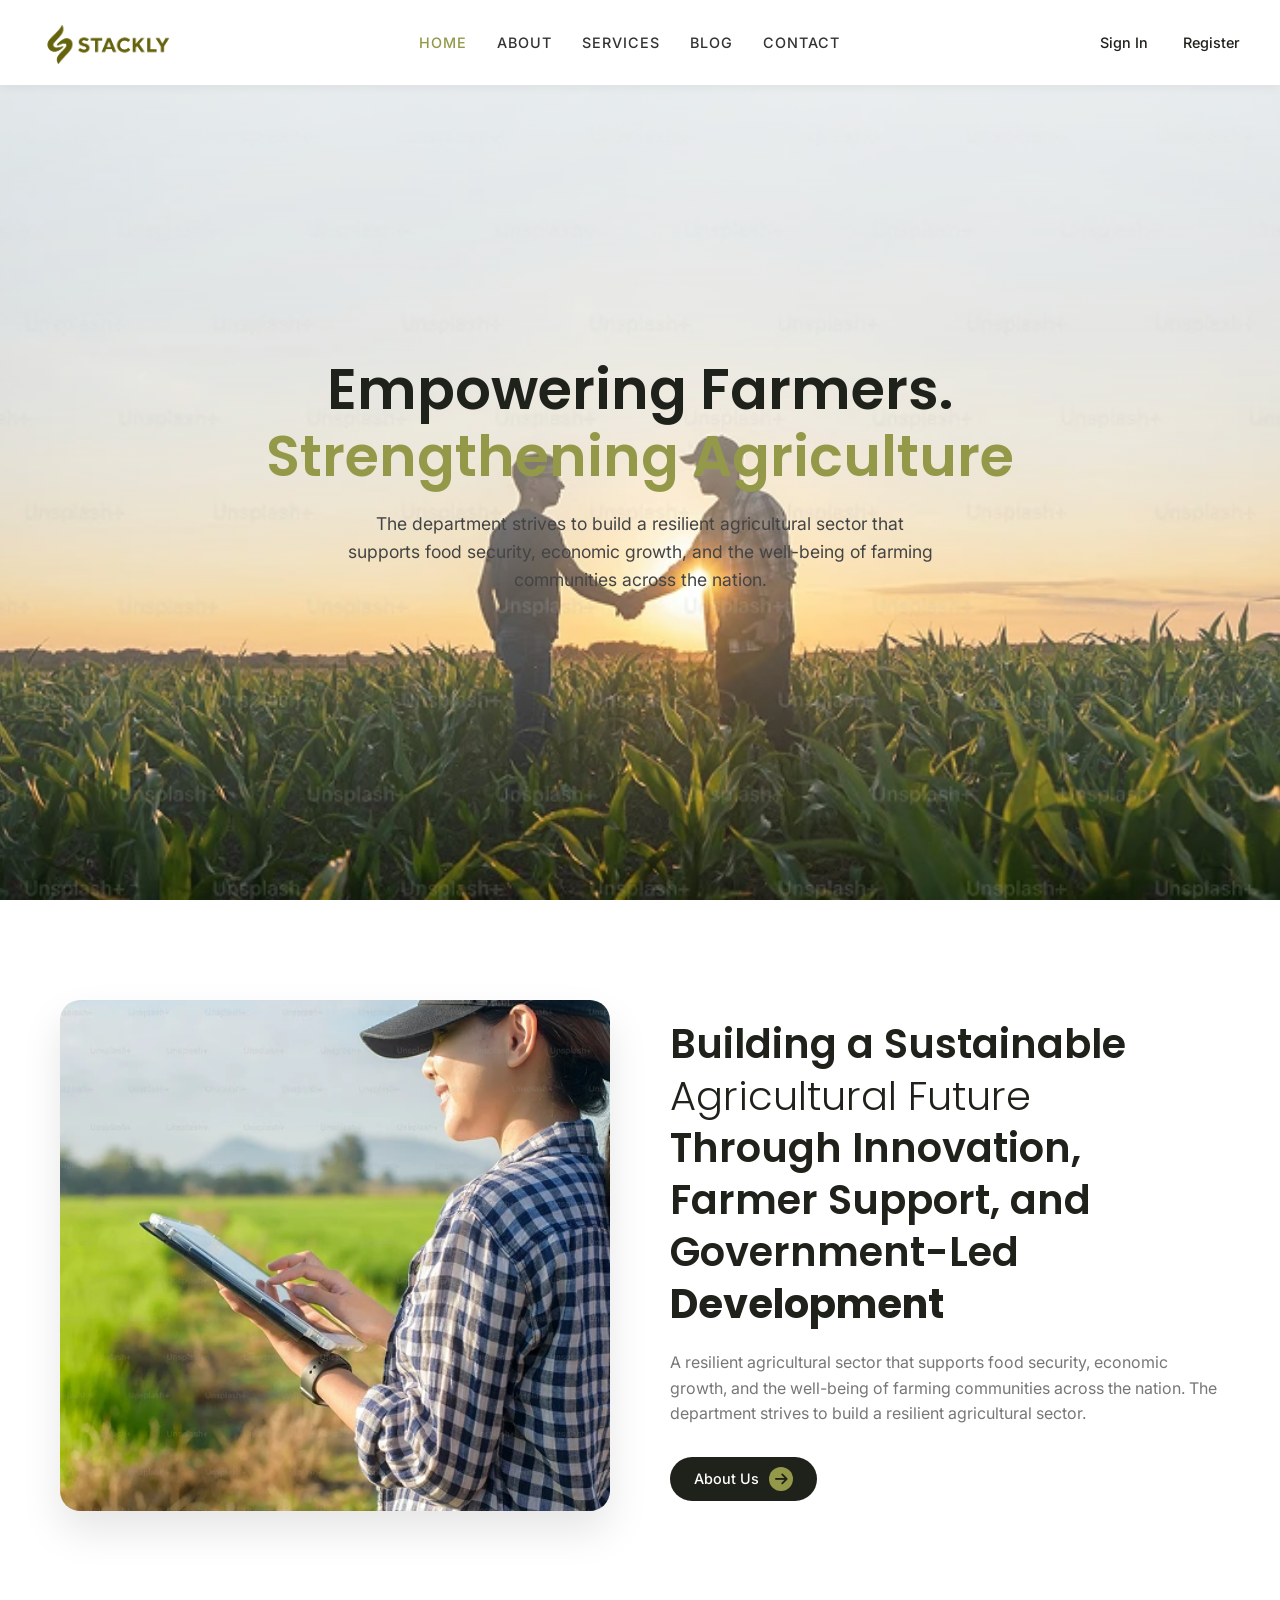
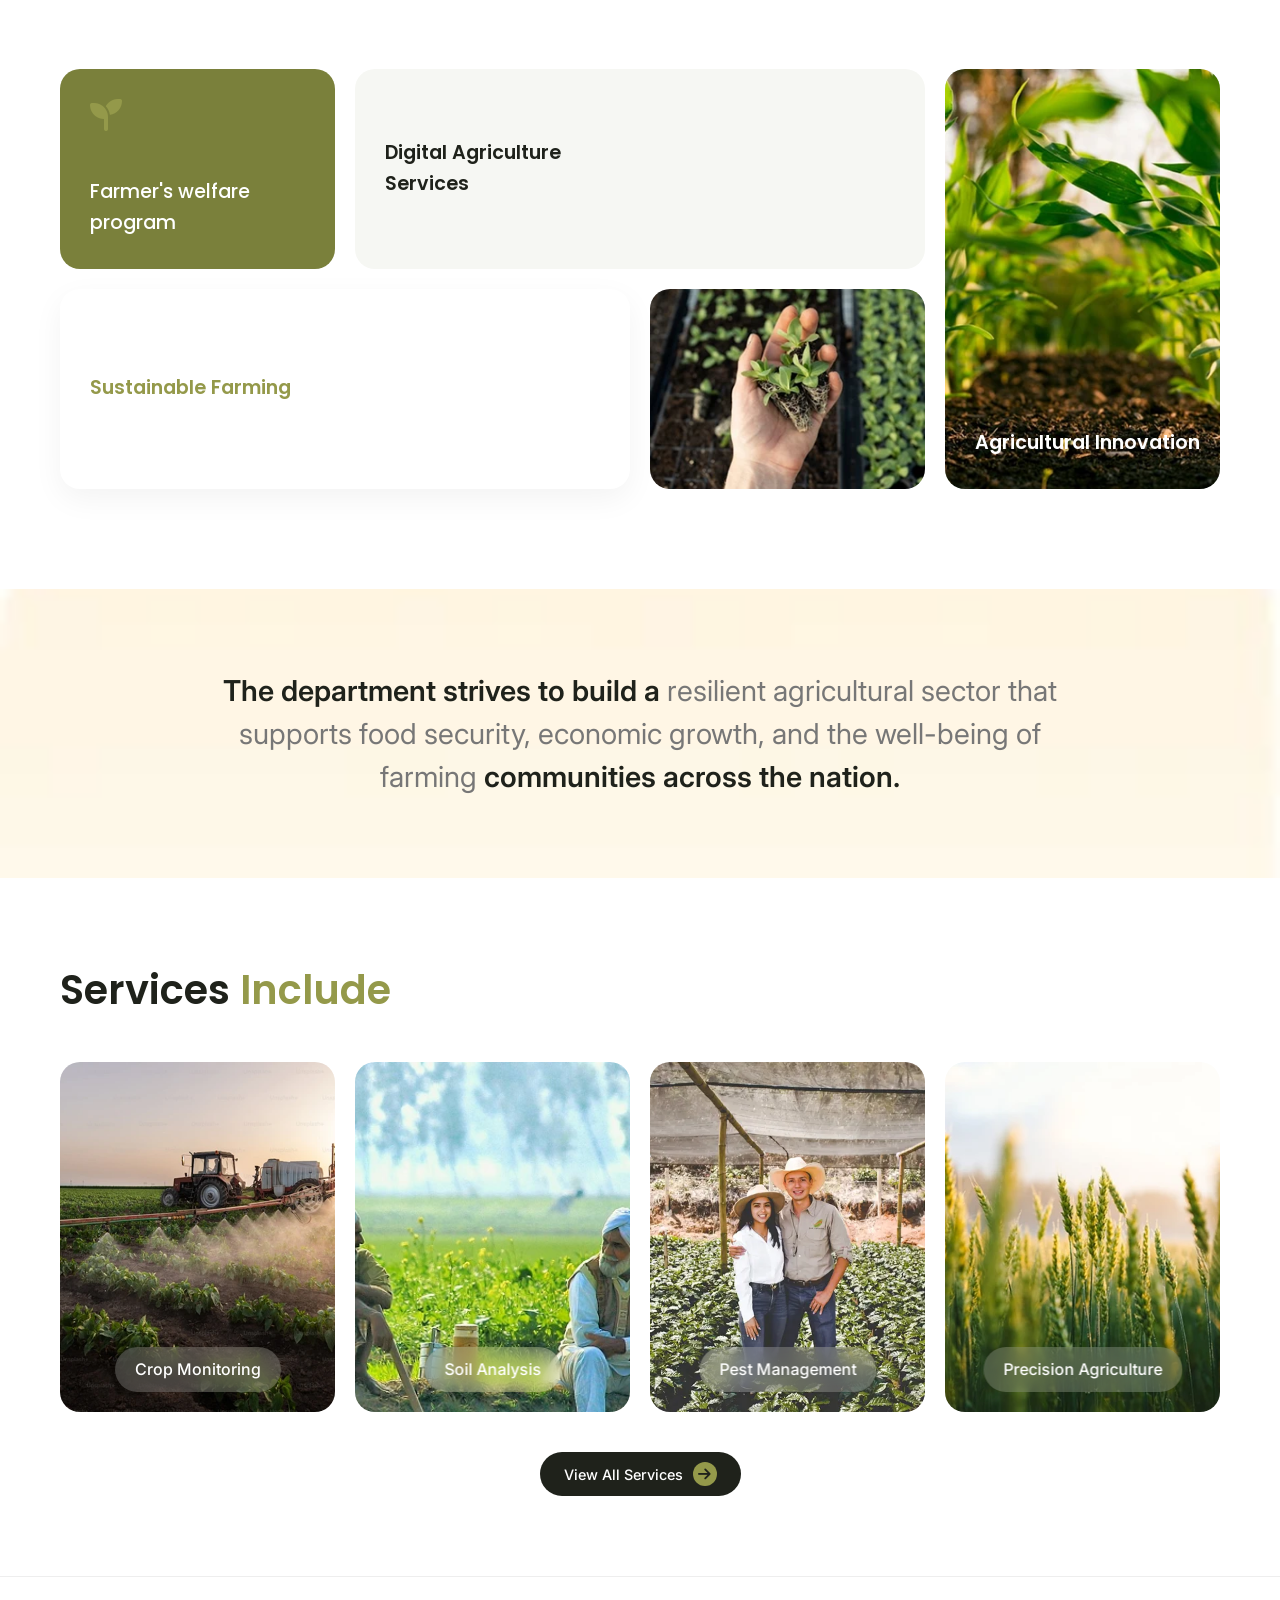
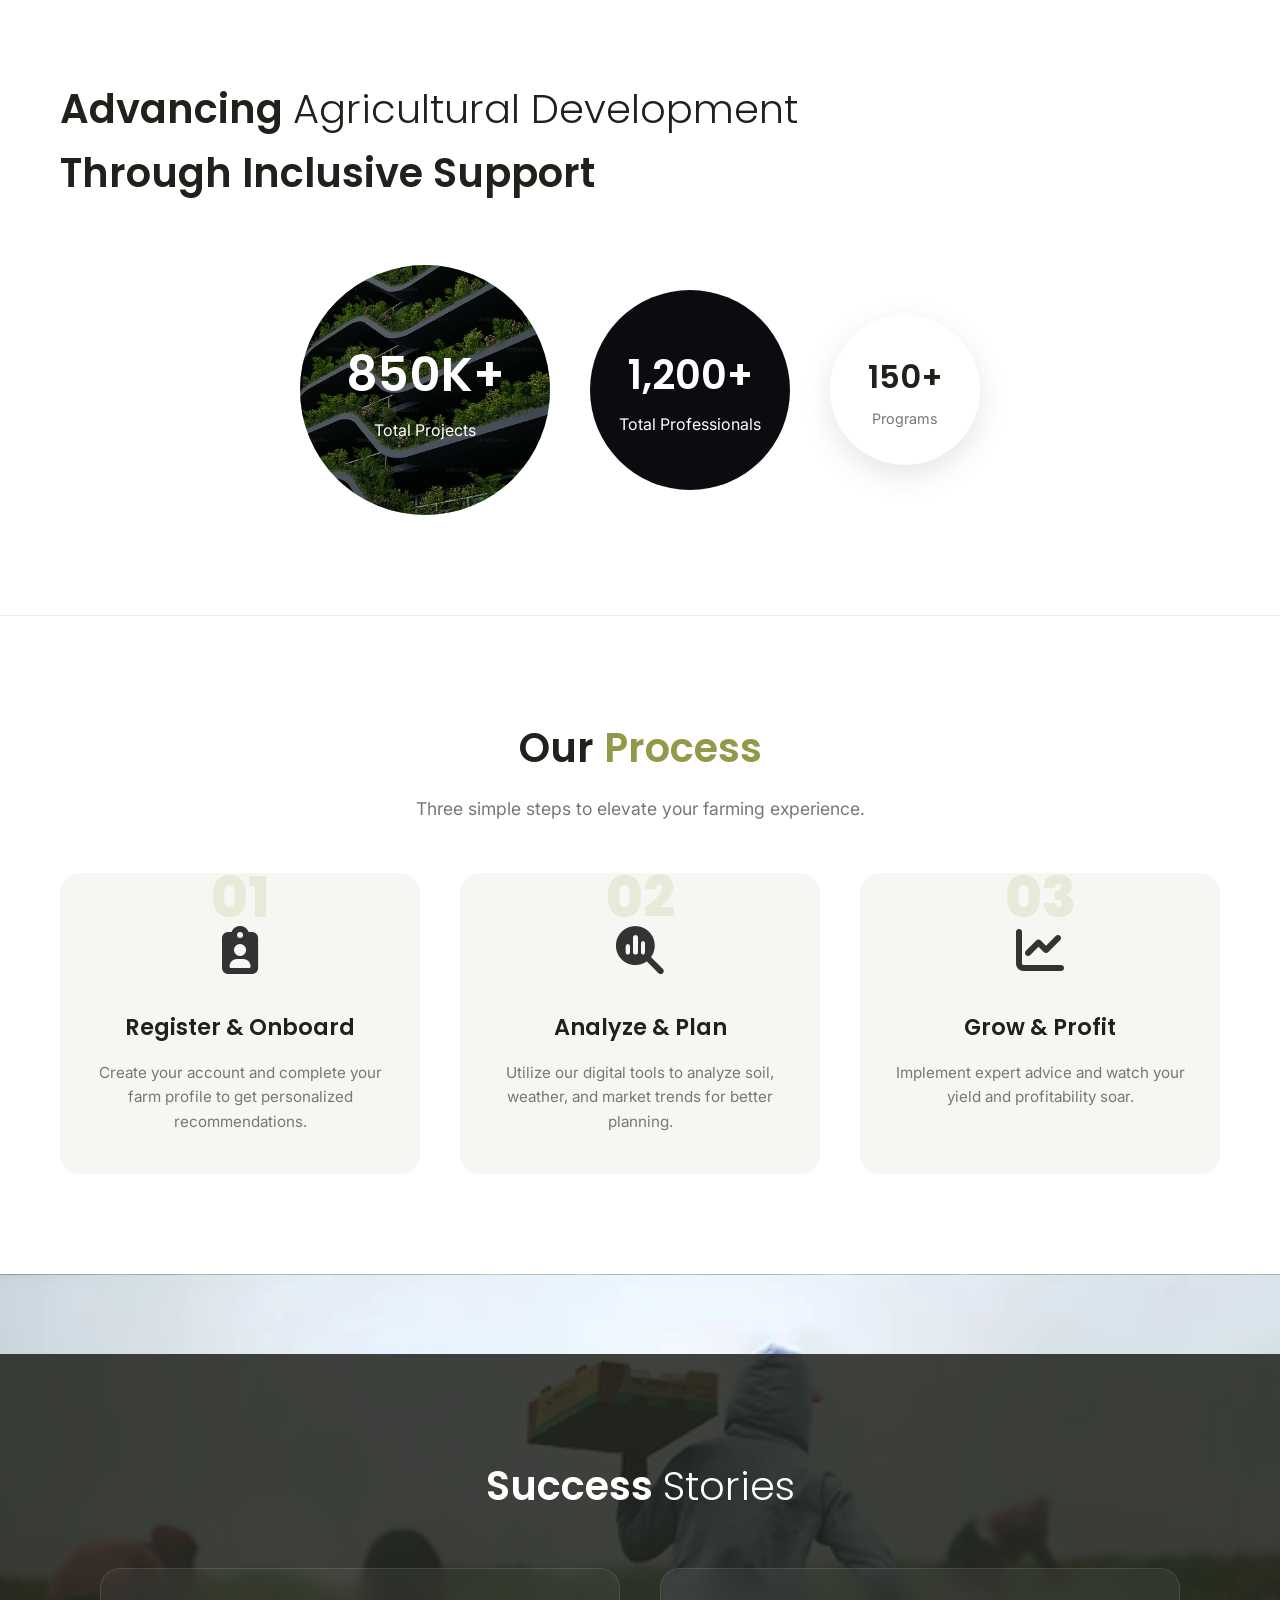
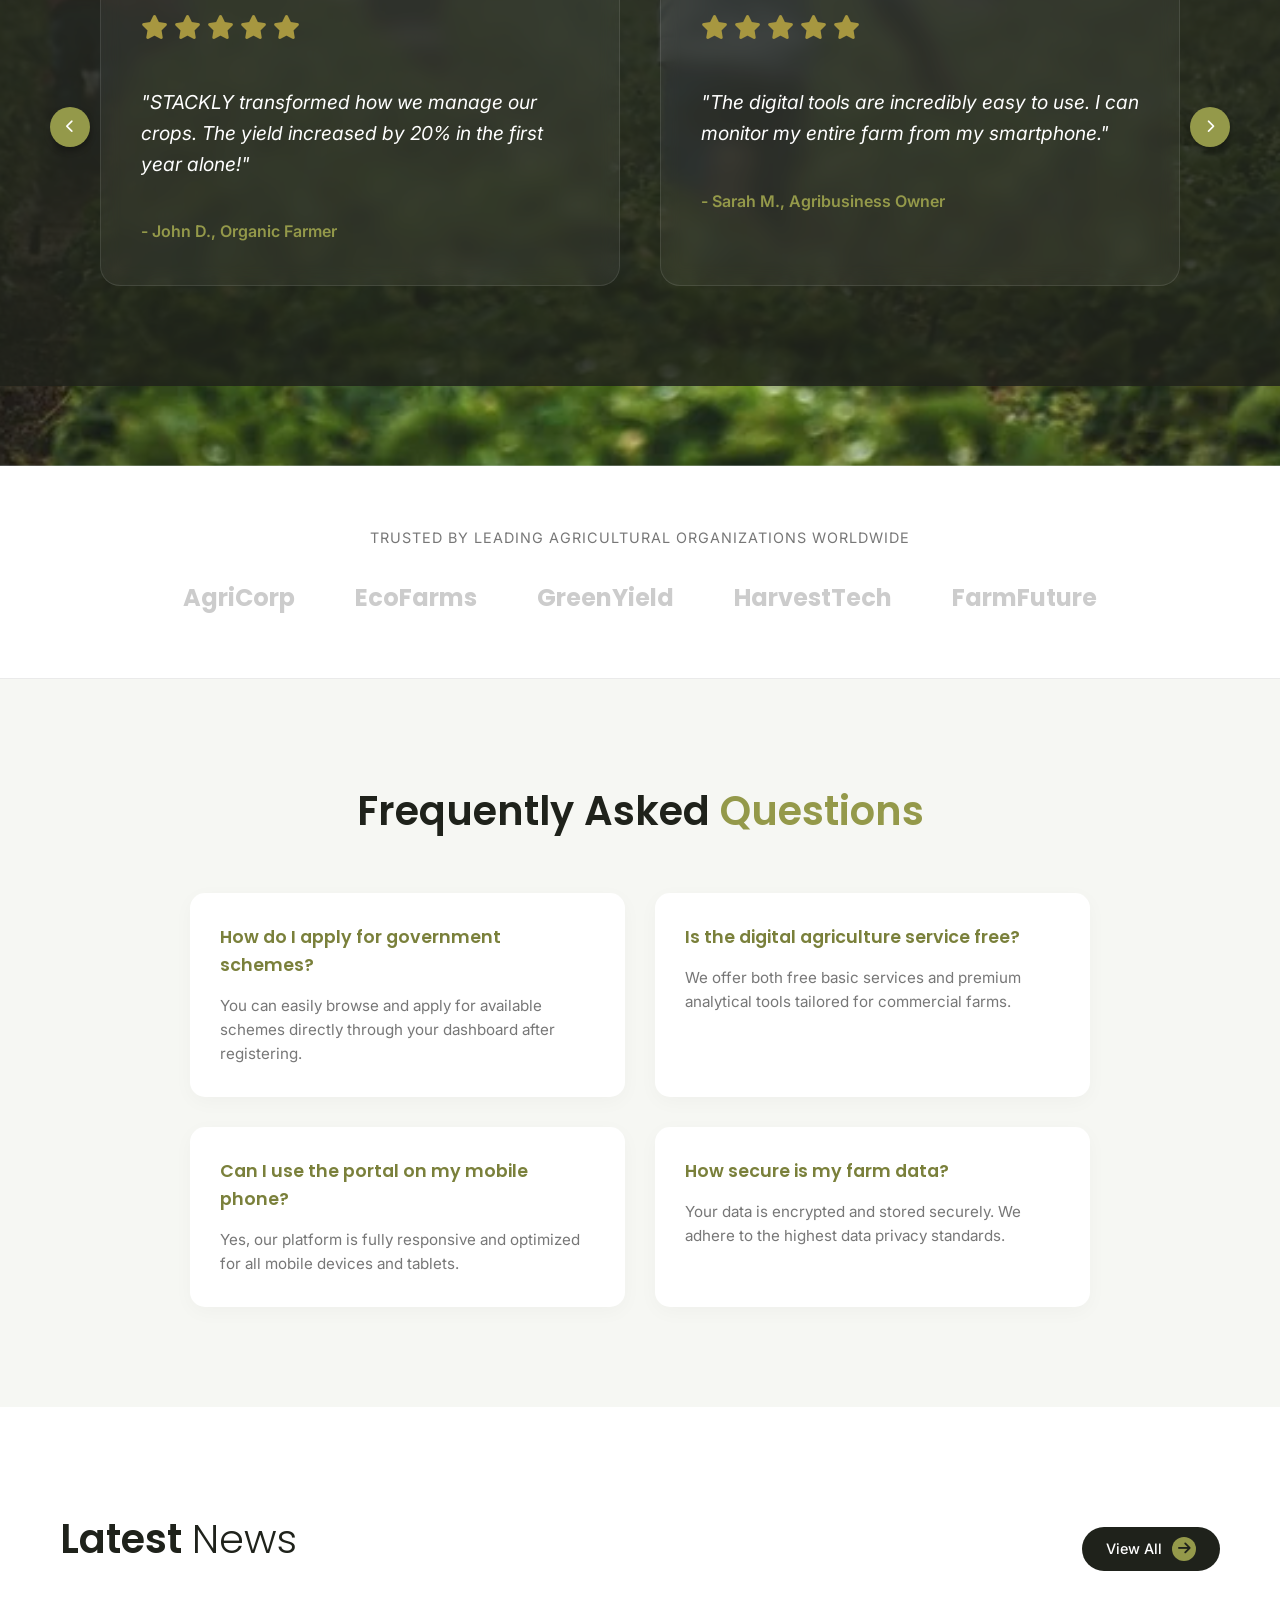
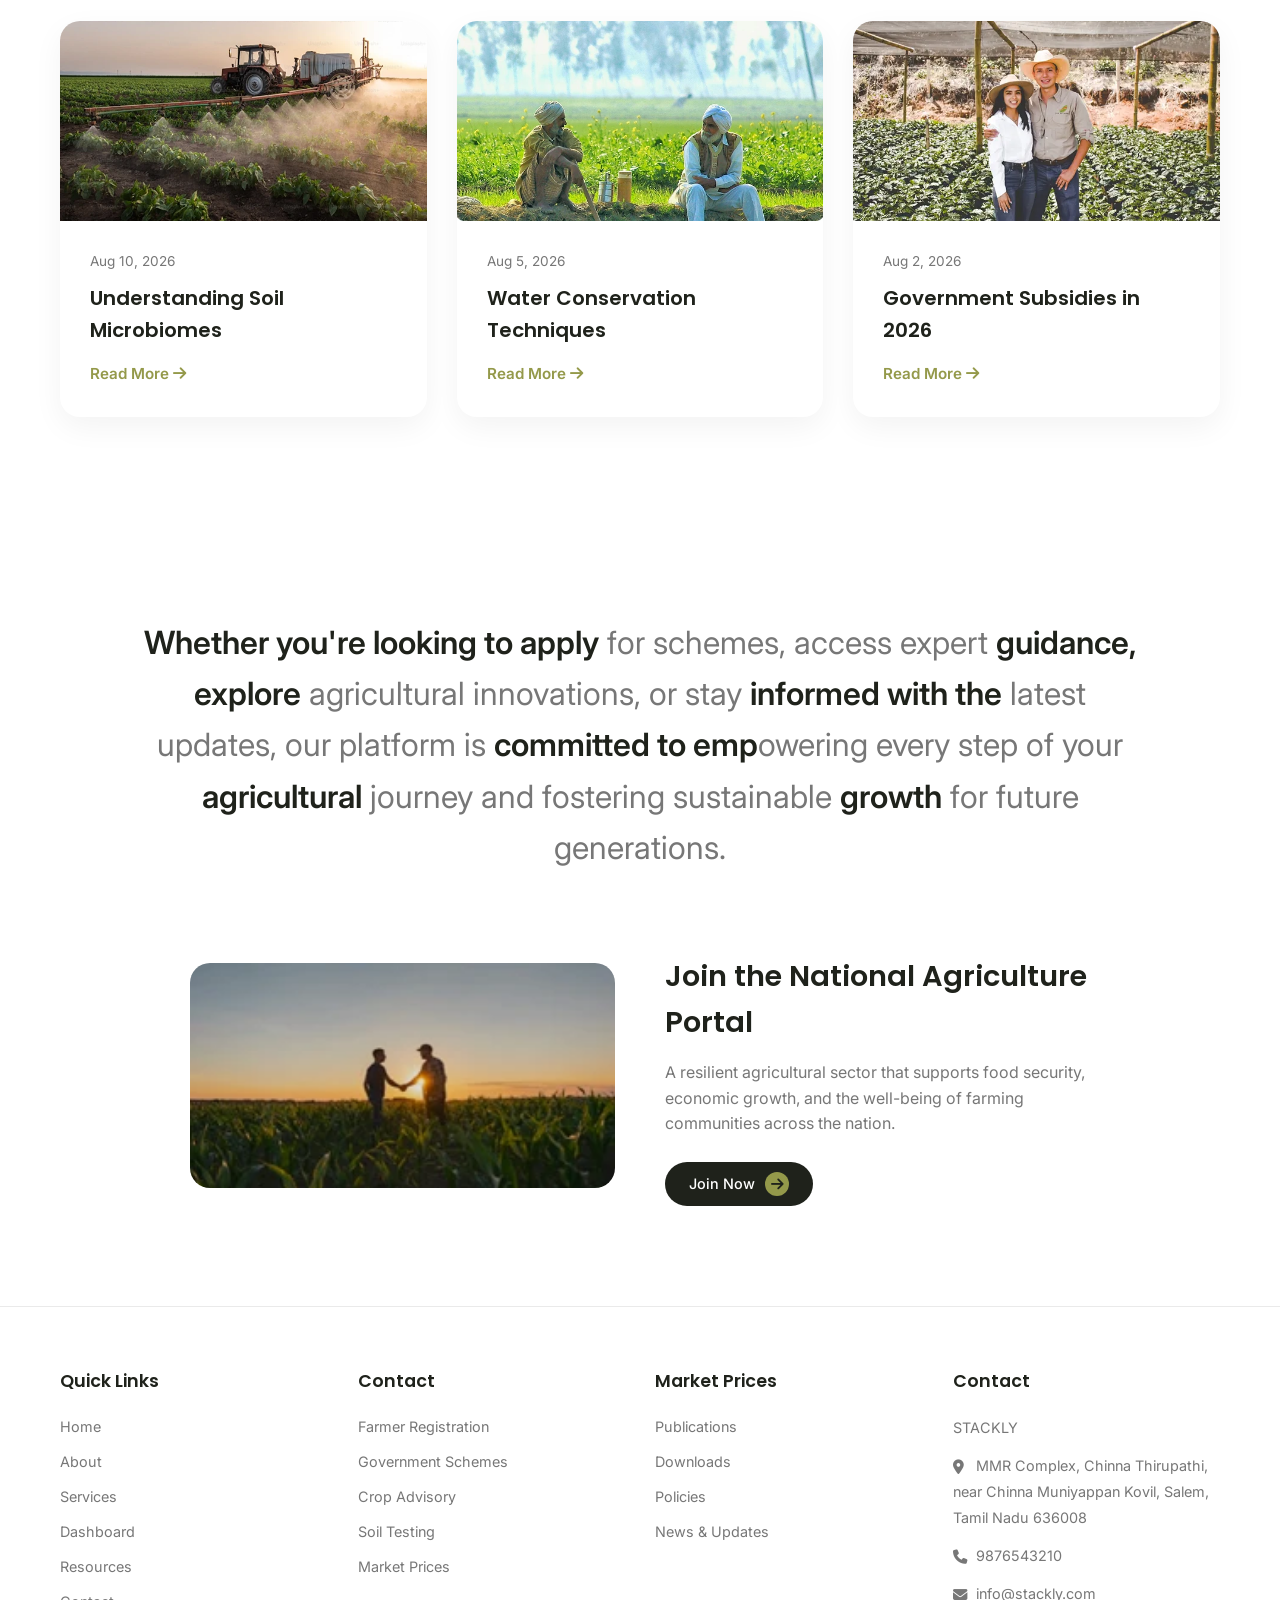
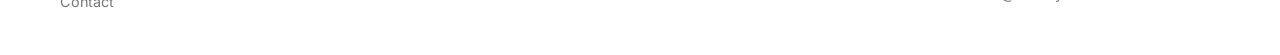
==== commit c0fb7965: "Add files via upload" ====
--- a/index.html
+++ b/index.html
@@ -41,7 +41,7 @@
         <div class="hero-overlay">
             <div class="hero-content">
                 <h1>Empowering Farmers. <br><span class="highlight">Strengthening Agriculture</span></h1>
-                <p data-aos="fade-up" data-aos-delay="100">The department strives to build a resilient agricultural sector that supports food security, economic growth, and the well-being of farming communities across the nation.</p>
+                <p data-aos="fade-up" data-aos-delay="100" style="color: white;">The department strives to build a resilient agricultural sector that supports food security, economic growth, and the well-being of farming communities across the nation.</p>
             </div>
         </div>
     </section>
@@ -55,7 +55,7 @@
             <div class="about-text">
                 <h2>Building a Sustainable <span class="light">Agricultural Future</span><br>Through Innovation, Farmer Support, and<br>Government-Led <strong>Development</strong></h2>
                 <p data-aos="fade-up" data-aos-delay="100">A resilient agricultural sector that supports food security, economic growth, and the well-being of farming communities across the nation. The department strives to build a resilient agricultural sector.</p>
-                <a href="404.html" class="btn btn-dark">About Us <span class="arrow"><i class="fa-solid fa-arrow-right"></i></span></a>
+                <a href="about.html" class="btn btn-dark">About Us <span class="arrow"><i class="fa-solid fa-arrow-right"></i></span></a>
             </div>
         </div>
     </section>
@@ -270,7 +270,7 @@
         <div class="container">
             <div class="section-title-flex">
                 <h2>Latest <span class="light">News</span></h2>
-                <a href="blog.html" class="btn btn-dark">View All <span class="arrow"><i class="fa-solid fa-arrow-right"></i></span></a>
+                <a href="404.html" class="btn btn-dark">View All <span class="arrow"><i class="fa-solid fa-arrow-right"></i></span></a>
             </div>
             <div class="news-grid">
                 <div class="news-card">
@@ -316,7 +316,7 @@
                 <div class="cta-content">
                     <h3>Join the National Agriculture Portal</h3>
                     <p data-aos="fade-up" data-aos-delay="100">A resilient agricultural sector that supports food security, economic growth, and the well-being of farming communities across the nation.</p>
-                    <a href="404.html" class="btn btn-dark">Home <span class="arrow"><i class="fa-solid fa-arrow-right"></i></span></a>
+                    <a href="404.html" class="btn btn-dark">Join Now <span class="arrow"><i class="fa-solid fa-arrow-right"></i></span></a>
                 </div>
             </div>
         </div>
--- a/style.css
+++ b/style.css
@@ -729,43 +729,249 @@
     grid-template-columns: 1fr 1fr;
     gap: 20px;
 }
+}
+
+.cta-content {
+    flex: 1;
+}
+
+.cta-content h3 {
+    font-size: 1.8rem;
+    margin-bottom: 15px;
+}
+
+.cta-content p {
+    color: var(--text-light);
+    margin-bottom: 25px;
+}
+
+
+/* Footer */
+.footer {
+    padding: 60px 0 30px;
+    border-top: 1px solid #eaeaea;
+}
+
+.footer-grid {
+    display: grid;
+    grid-template-columns: repeat(4, 1fr);
+    gap: 30px;
+}
+
+.footer-col h4 {
+    font-size: 1.1rem;
+    margin-bottom: 20px;
+}
+
+.footer-col a, .footer-col p {
+    display: block;
+    color: var(--text-light);
+    margin-bottom: 12px;
+    font-size: 0.9rem;
+}
+
+.footer-col a:hover {
+    color: var(--primary);
+}
+
+.brand {
+    display: flex;
+    align-items: flex-start;
+}
+
+@media (max-width: 992px) {
+    .features-grid {
+        grid-template-columns: repeat(2, 1fr);
+    }
+    .f-light, .f-white {
+        grid-column: span 2;
+    }
+    .services-grid {
+        grid-template-columns: repeat(2, 1fr);
+    }
+    .about-container {
+        flex-direction: column;
+    }
+    .footer-grid {
+        grid-template-columns: repeat(2, 1fr);
+    }
+}
+
+@media (max-width: 768px) {
+    .hero-content h1 {
+        font-size: 2.5rem;
+    }
+    .cta-text {
+        font-size: 1.5rem;
+    }
+    .cta-box {
+        flex-direction: column;
+    }
+    .stats-circles {
+        flex-direction: column;
+    }
+    .footer-grid {
+        grid-template-columns: 1fr;
+    }
+}
+
+/* -------------------------------------
+   About Page Styles
+---------------------------------------- */
+
+/* Adjust Navbar for non-hero pages */
+.navbar-relative {
+    position: sticky;
+    top: 0;
+    z-index: 1000;
+    background-color: var(--white);
+    border-bottom: 1px solid #eaeaea;
+}
+
+/* Page Header */
+.about-header {
+    padding: 80px 0 40px;
+}
+.about-header h1 {
+    font-size: 3rem;
+    line-height: 1.2;
+    margin-bottom: 20px;
+}
+.about-header .subtitle {
+    max-width: 800px;
+    margin: 0 auto;
+    font-size: 1.1rem;
+    color: var(--text-light);
+}
+
+.text-center {
+    text-align: center;
+}
+
+/* Utility Classes */
+.row {
+    display: flex;
+    flex-wrap: wrap;
+    margin: 0 -20px;
+}
+.align-center {
+    align-items: center;
+}
+.col-half {
+    flex: 0 0 50%;
+    max-width: 50%;
+    padding: 0 20px;
+}
+.mb-80 {
+    margin-bottom: 80px;
+}
+.mt-60 {
+    margin-top: 60px;
+}
+.mt-40 {
+    margin-top: 40px;
+}
+.pl-40 {
+    padding-left: 40px;
+}
+.pr-40 {
+    padding-right: 40px;
+}
+.reverse {
+    flex-direction: row-reverse;
+}
+.rounded-img {
+    border-radius: 20px;
+}
+.full-width {
+    width: 100%;
+}
+.shadow-light {
+    box-shadow: 0 20px 40px rgba(0,0,0,0.08);
+}
+.text-content h2 {
+    font-size: 2.2rem;
+    margin-bottom: 20px;
+}
+.text-content p {
+    color: var(--text-light);
+    margin-bottom: 20px;
+    font-size: 1.05rem;
+}
+.bg-light-grey {
+    background-color: var(--light-grey);
+}
+.light-text {
+    font-weight: 300;
+    color: #888;
+}
+
+/* Core Values Section */
+.core-values-section {
+    padding: 80px 0;
+}
+.core-values-section h2 {
+    font-size: 2.5rem;
+    margin-bottom: 40px;
+}
+.core-values-container {
+    display: flex;
+    gap: 30px;
+}
+.core-values-grid {
+    flex: 2;
+    display: grid;
+    grid-template-columns: 1fr 1fr;
+    gap: 20px;
+}
 .core-values-image {
     flex: 1;
     position: relative;
     min-height: 100%;
-}
-.h-100 {
-    height: 100%;
-}
-.object-cover {
-    object-fit: cover;
-}
-
-.value-card {
-    padding: 40px;
-    border-radius: 20px;
-    position: relative;
-    overflow: hidden;
-}
-.value-number {
-    font-size: 3rem;
-    font-family: var(--font-heading);
-    font-weight: 300;
-    margin-bottom: 20px;
-    line-height: 1;
-    opacity: 0.8;
-}
-.value-card h3 {
-    font-size: 1.4rem;
-    margin-bottom: 15px;
-}
-.value-card p {
-    font-size: 0.95rem;
-}
-.v-dark {
-    background-color: #1e3522; /* Dark green/forest color */
-    color: var(--white);
-}
+}
+.h-100 {
+    height: 100%;
+}
+.object-cover {
+    object-fit: cover;
+}
+
+.value-card {
+    padding: 40px;
+    border-radius: 20px;
+    position: relative;
+    overflow: hidden;
+    transition: all 0.4s cubic-bezier(0.175, 0.885, 0.32, 1.275);
+}
+.value-card:hover {
+    transform: translateY(-10px);
+    box-shadow: 0 20px 40px rgba(0,0,0,0.12);
+}
+.value-number {
+    font-size: 3rem;
+    font-family: var(--font-heading);
+    font-weight: 300;
+    margin-bottom: 20px;
+    line-height: 1;
+    opacity: 0.8;
+    transition: all 0.4s ease;
+}
+.value-card:hover .value-number {
+    transform: scale(1.1) translateX(10px);
+    opacity: 1;
+    color: var(--primary-color, #85A947) !important;
+}
+.value-card h3 {
+    font-size: 1.4rem;
+    margin-bottom: 15px;
+}
+.value-card p {
+    font-size: 0.95rem;
+}
+.v-dark {
+    background-color: #1e3522; /* Dark green/forest color */
+    color: var(--white);
+}
 .v-dark h3 {
     color: var(--white);
 }
@@ -1418,7 +1624,7 @@
     left: 0;
     width: 100%;
     height: 100%; top: 0;
-    background-image: url('assets/auth_background.jpg');
+    background-image: url('assets/auth_background.webp');
     background-size: cover;
     background-position: center bottom;
     z-index: 1;
@@ -3595,6 +3801,6 @@
 }
 
 
-.content-section, .content-section * { font-family: var(--font-body) !important; }
-.content-section h1, .content-section h2, .content-section h3, .content-section h4, .content-section h5, .content-section h6, .content-section h1 *, .content-section h2 *, .content-section h3 *, .content-section h4 *, .content-section h5 *, .content-section h6 * { font-family: var(--font-heading) !important; }
-
+.content-section, .content-section *:not(i) { font-family: var(--font-body) !important; }
+.content-section h1, .content-section h2, .content-section h3, .content-section h4, .content-section h5, .content-section h6, .content-section h1 *:not(i), .content-section h2 *:not(i), .content-section h3 *:not(i), .content-section h4 *:not(i), .content-section h5 *:not(i), .content-section h6 *:not(i) { font-family: var(--font-heading) !important; }
+
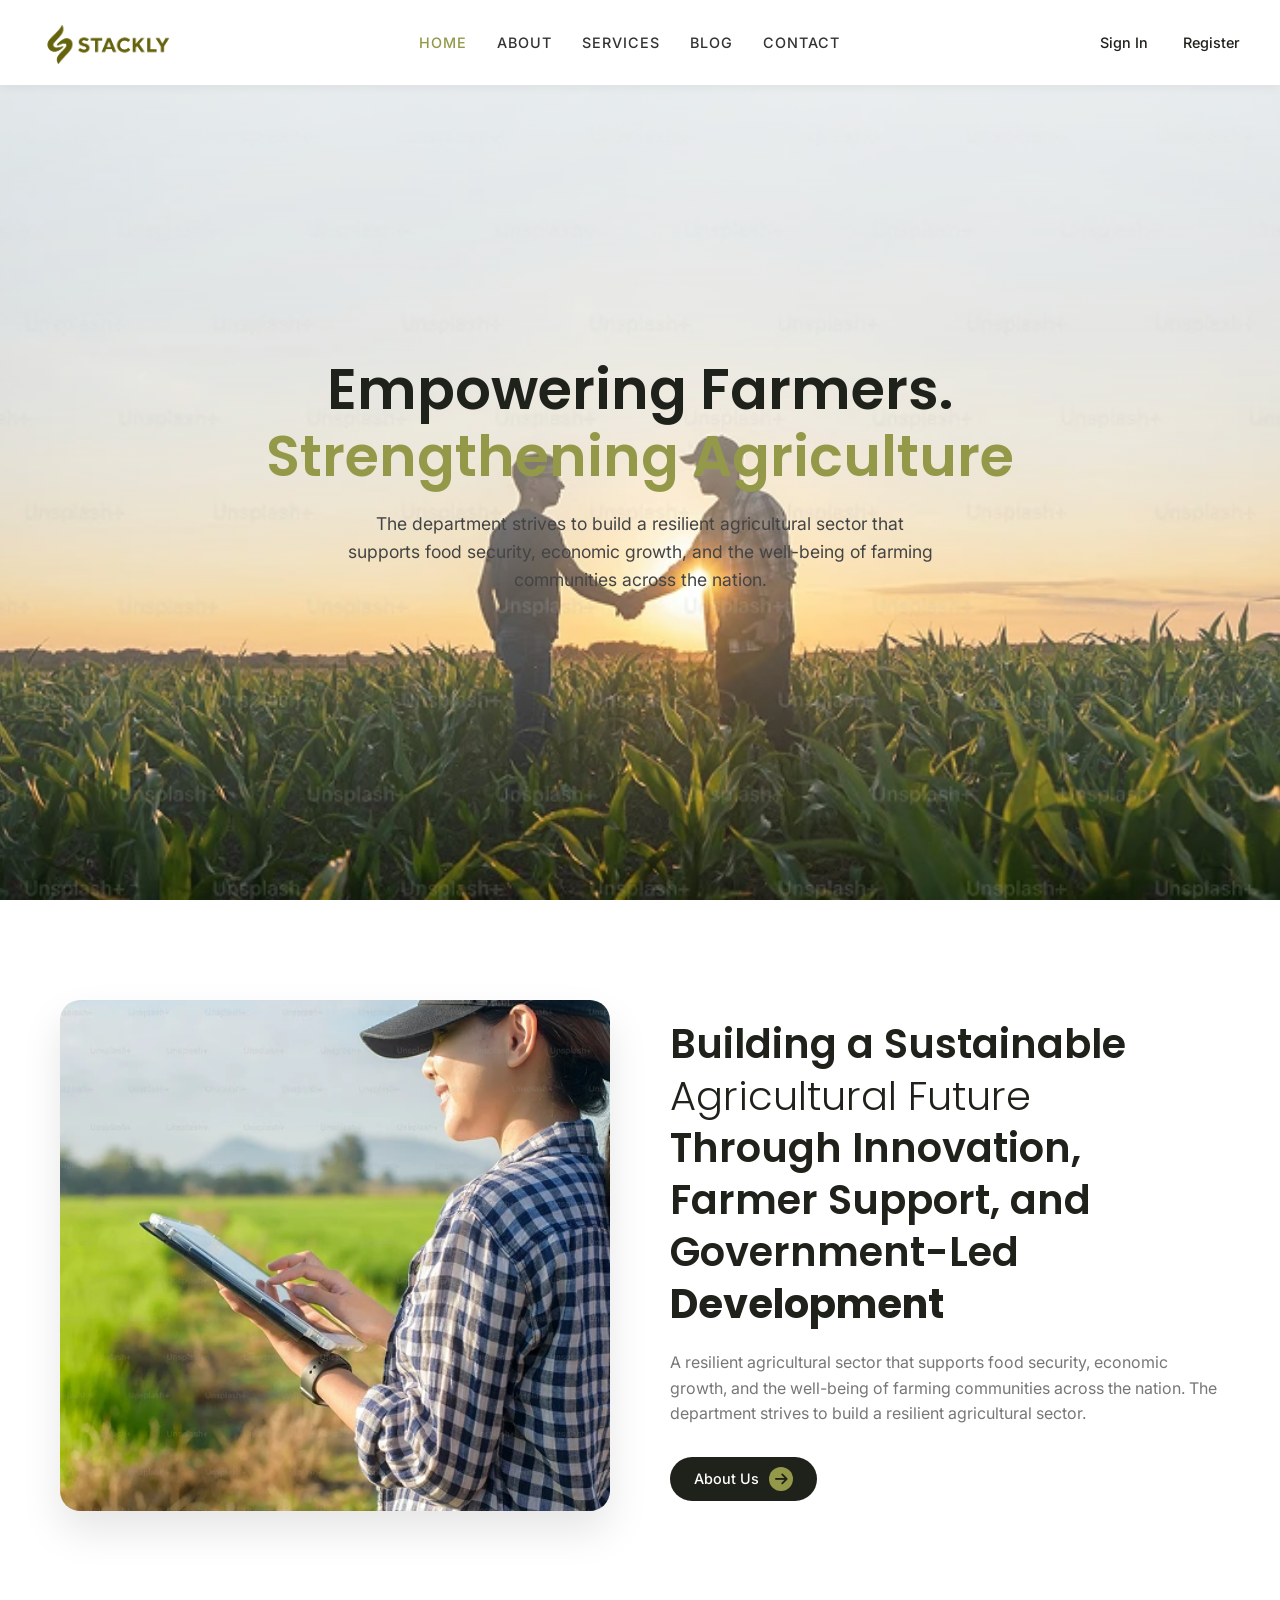
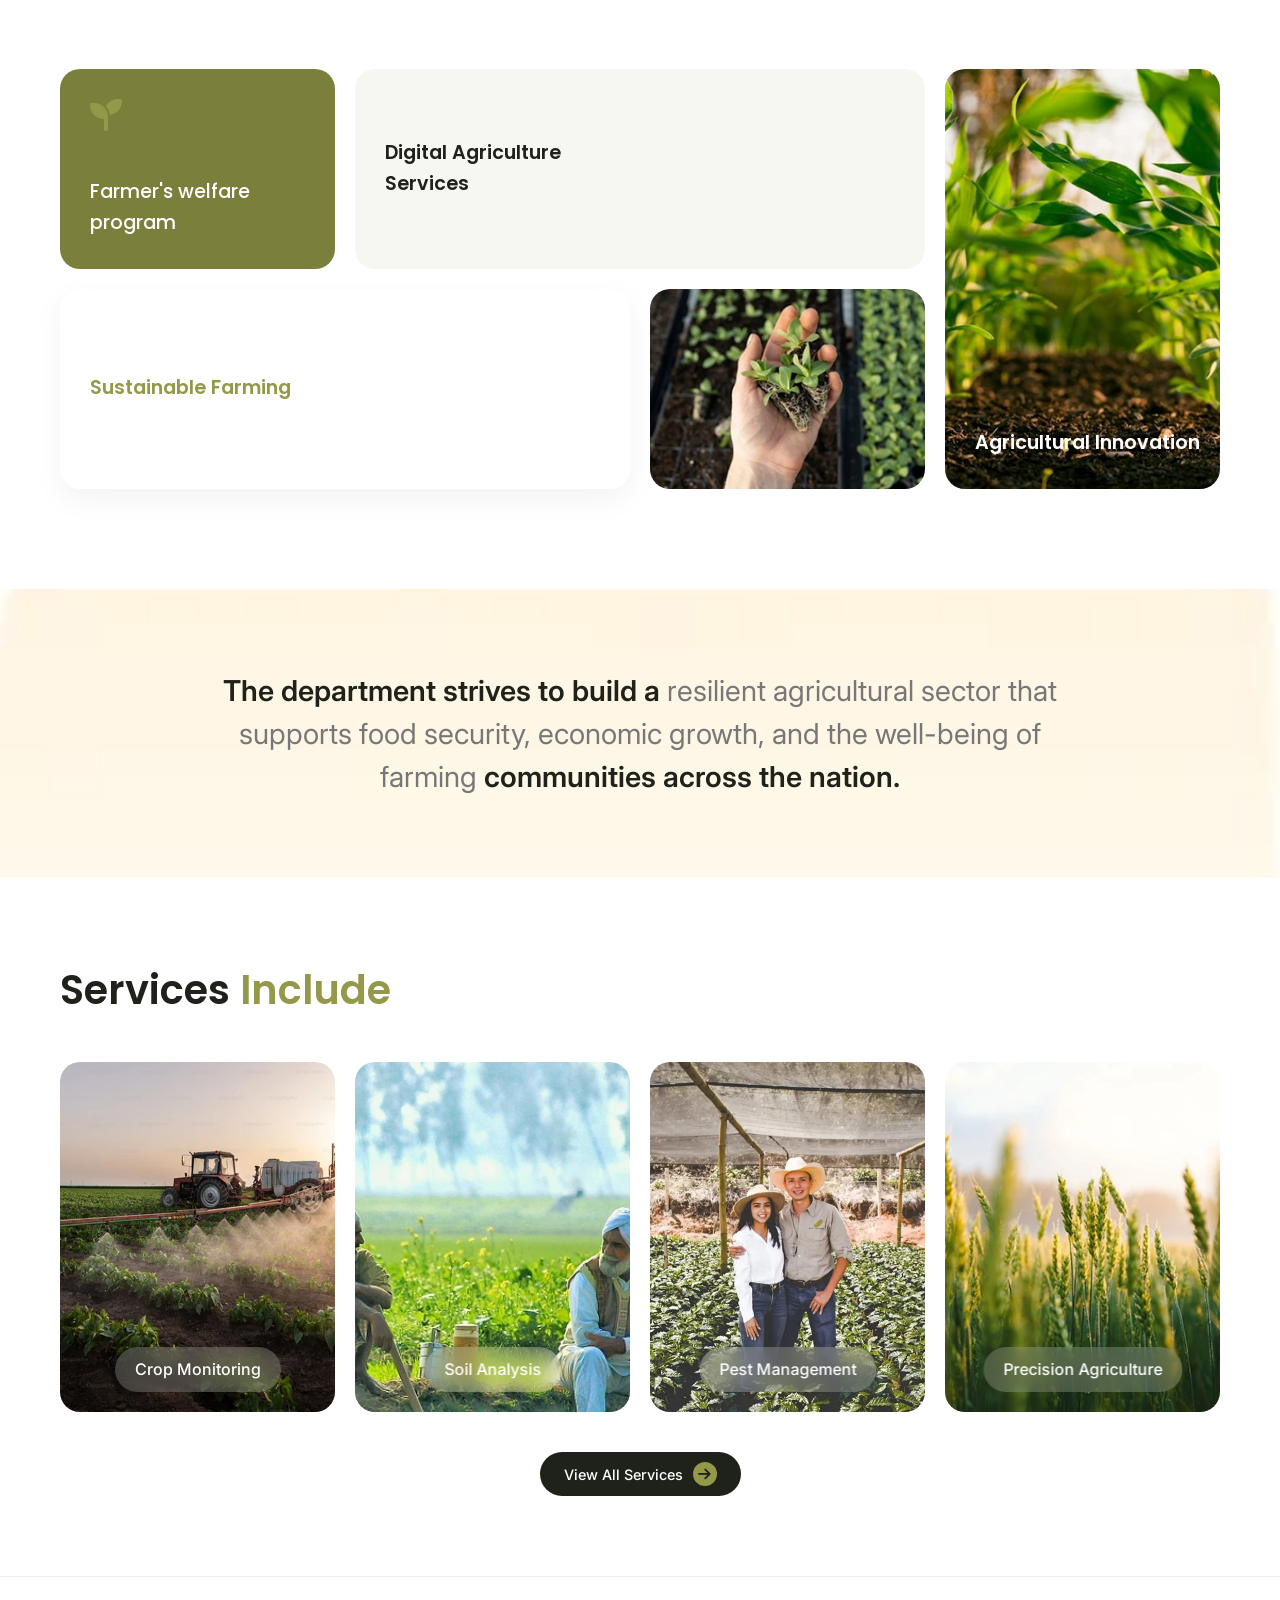
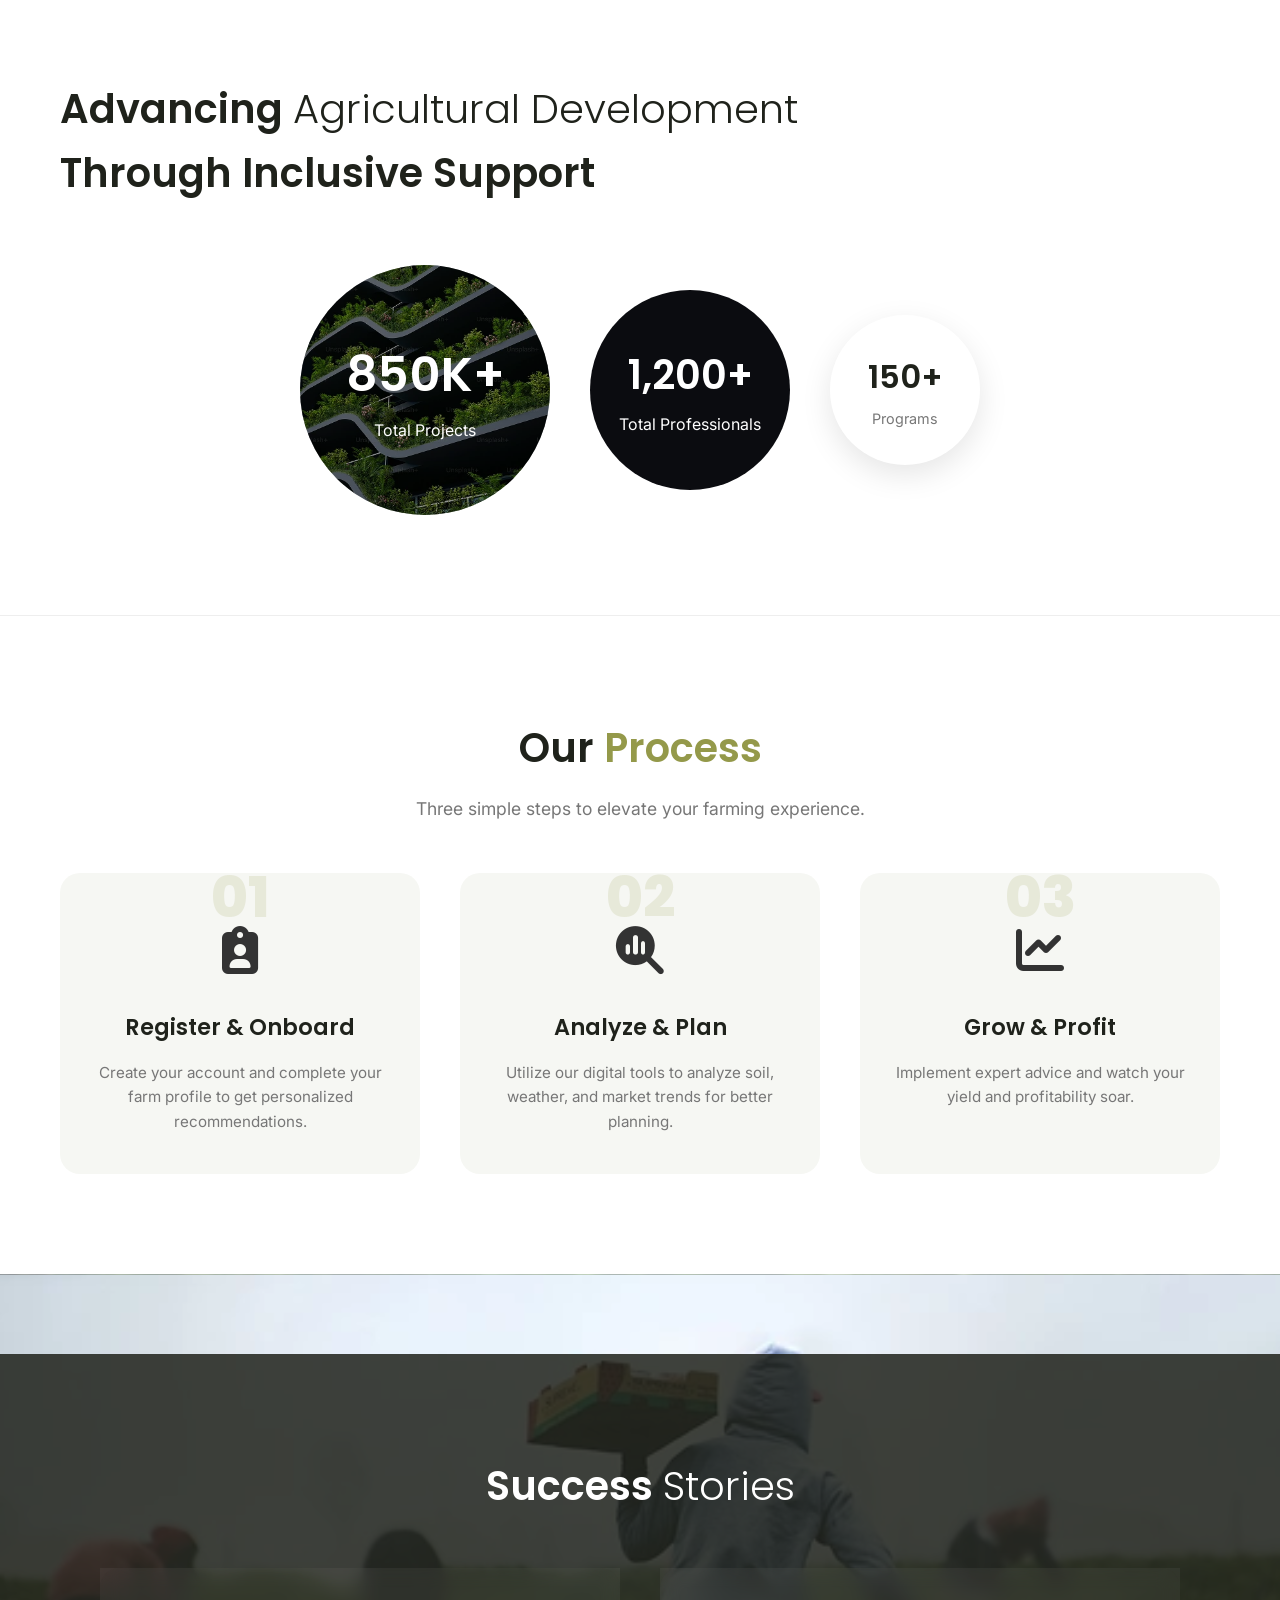
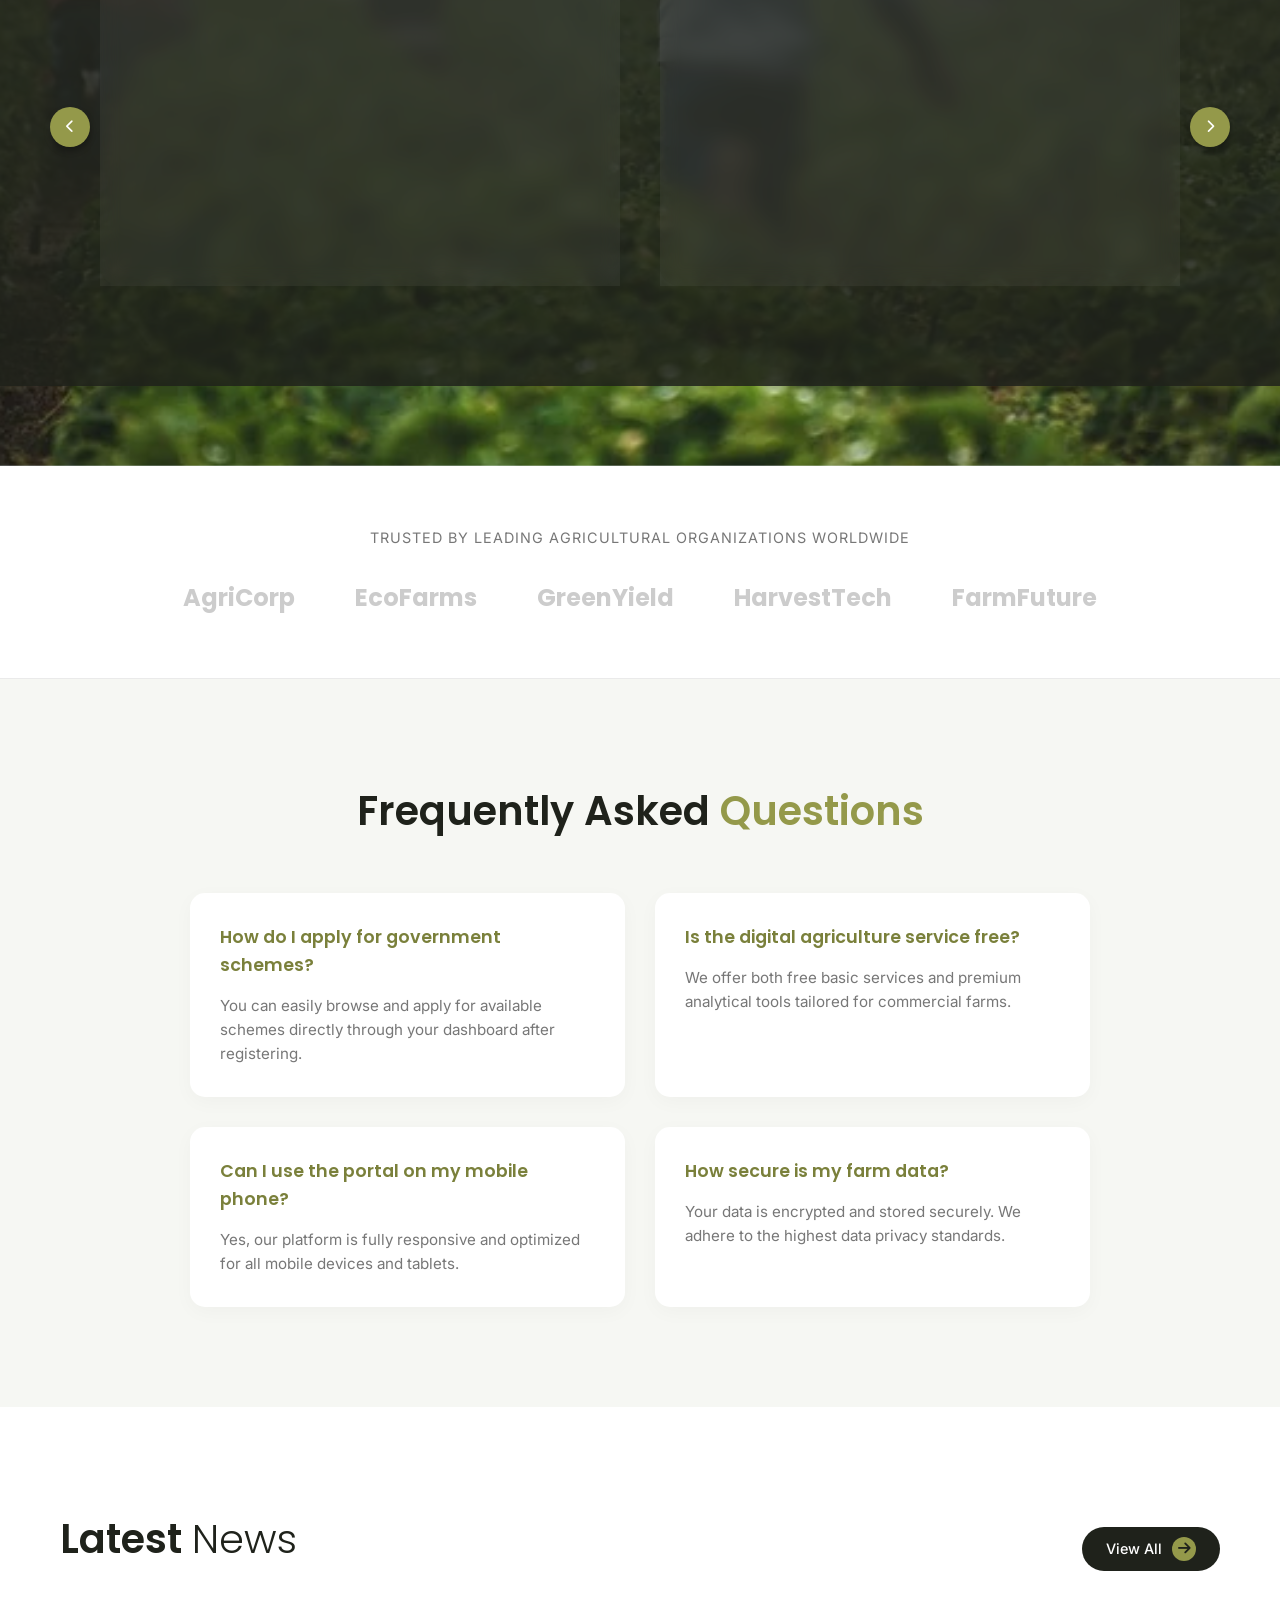
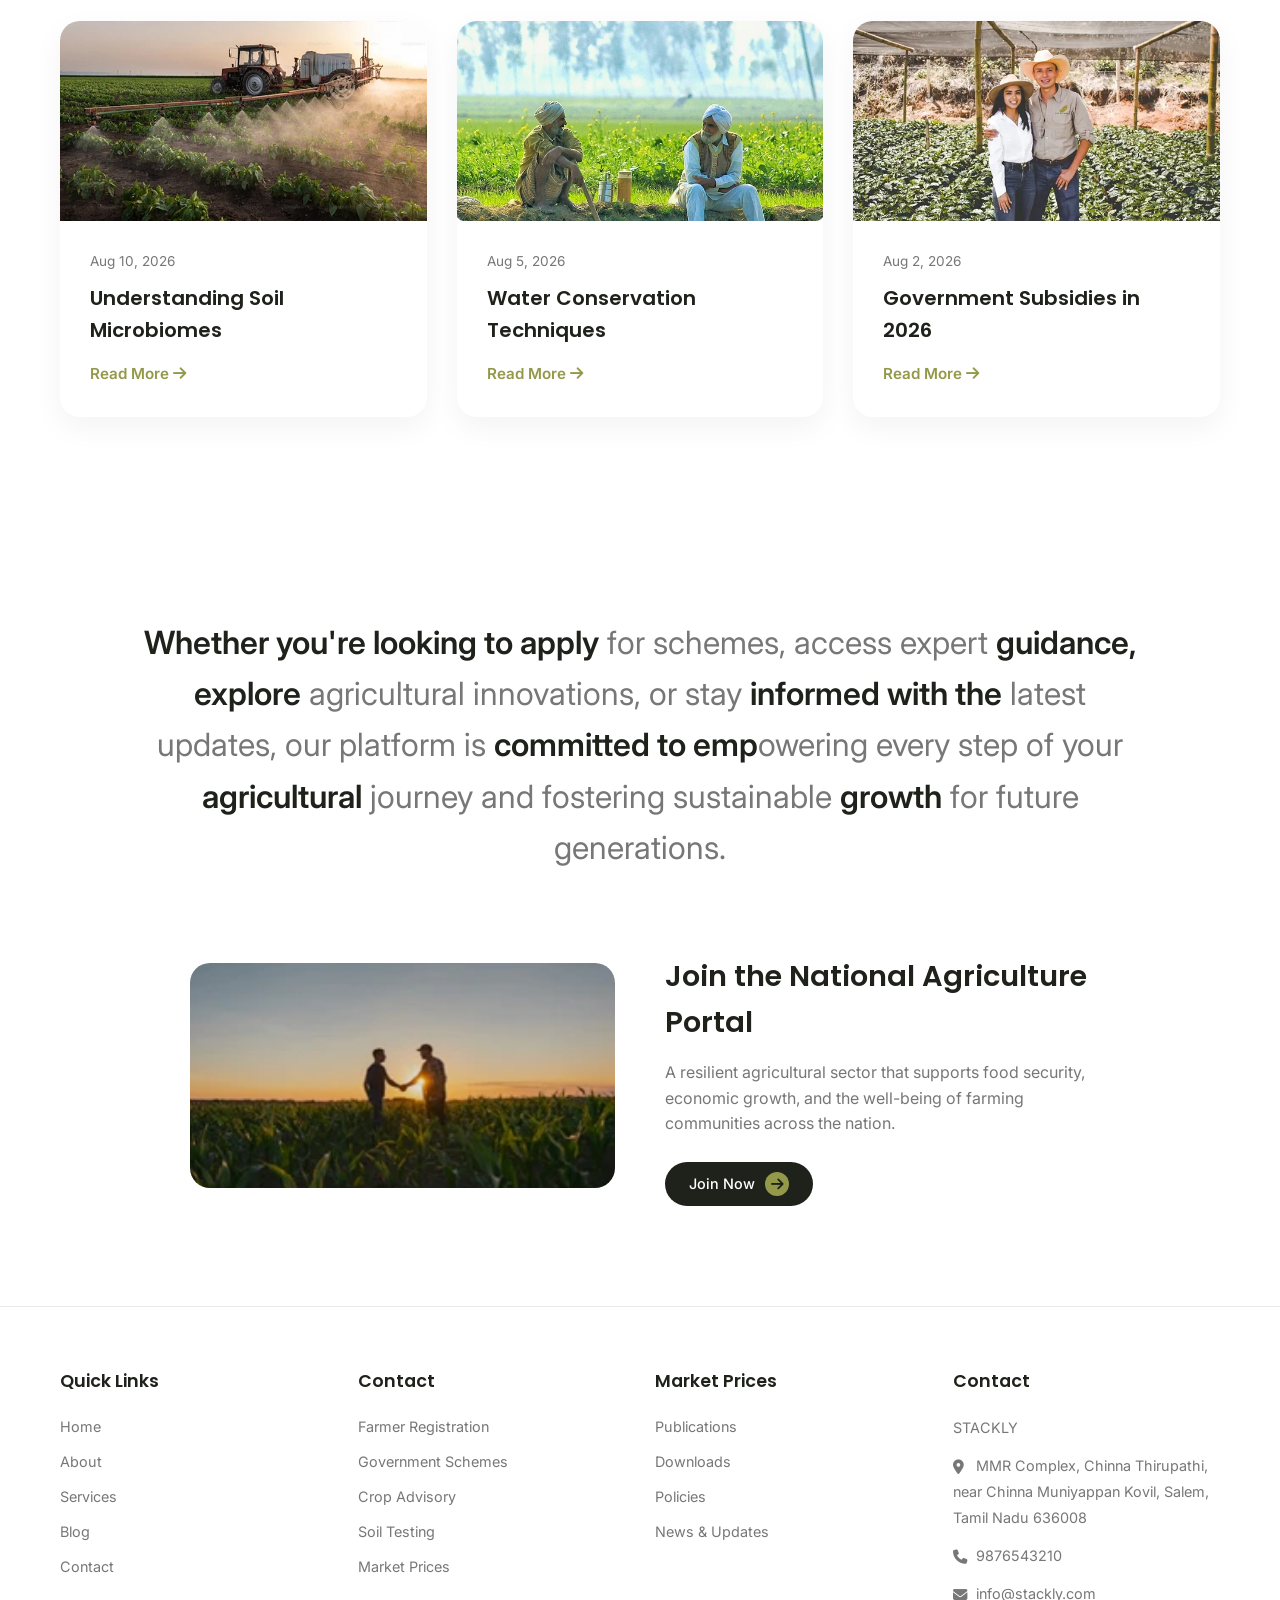
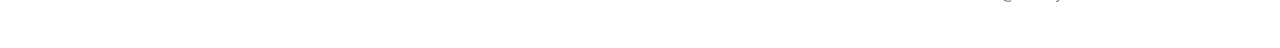
==== commit a4c7ada4: "Add files via upload" ====
--- a/index.html
+++ b/index.html
@@ -330,8 +330,7 @@
                 <a href="index.html">Home</a>
                 <a href="about.html">About</a>
                 <a href="services.html">Services</a>
-                <a href="404.html">Dashboard</a>
-                <a href="404.html">Resources</a>
+                <a href="blog.html">Blog</a>
                 <a href="contact.html">Contact</a>
             </div>
             <div class="footer-col">
--- a/style.css
+++ b/style.css
@@ -3087,11 +3087,20 @@
     box-shadow: 0 5px 20px rgba(0,0,0,0.03);
     text-align: center;
     border: 1px solid #eaeaea;
+    transition: transform 0.3s ease, box-shadow 0.3s ease;
+}
+.pricing-card:hover {
+    transform: translateY(-10px);
+    box-shadow: 0 15px 30px rgba(0,0,0,0.08);
 }
 .highlight-card {
-    border-color: var(--primary);
+    border: 2px solid var(--primary);
     box-shadow: 0 20px 40px rgba(148, 153, 74, 0.15);
     transform: scale(1.05);
+}
+.highlight-card:hover {
+    transform: scale(1.05) translateY(-10px);
+    box-shadow: 0 25px 50px rgba(148, 153, 74, 0.2);
 }
 .pricing-card h3 {
     font-size: 1.5rem;
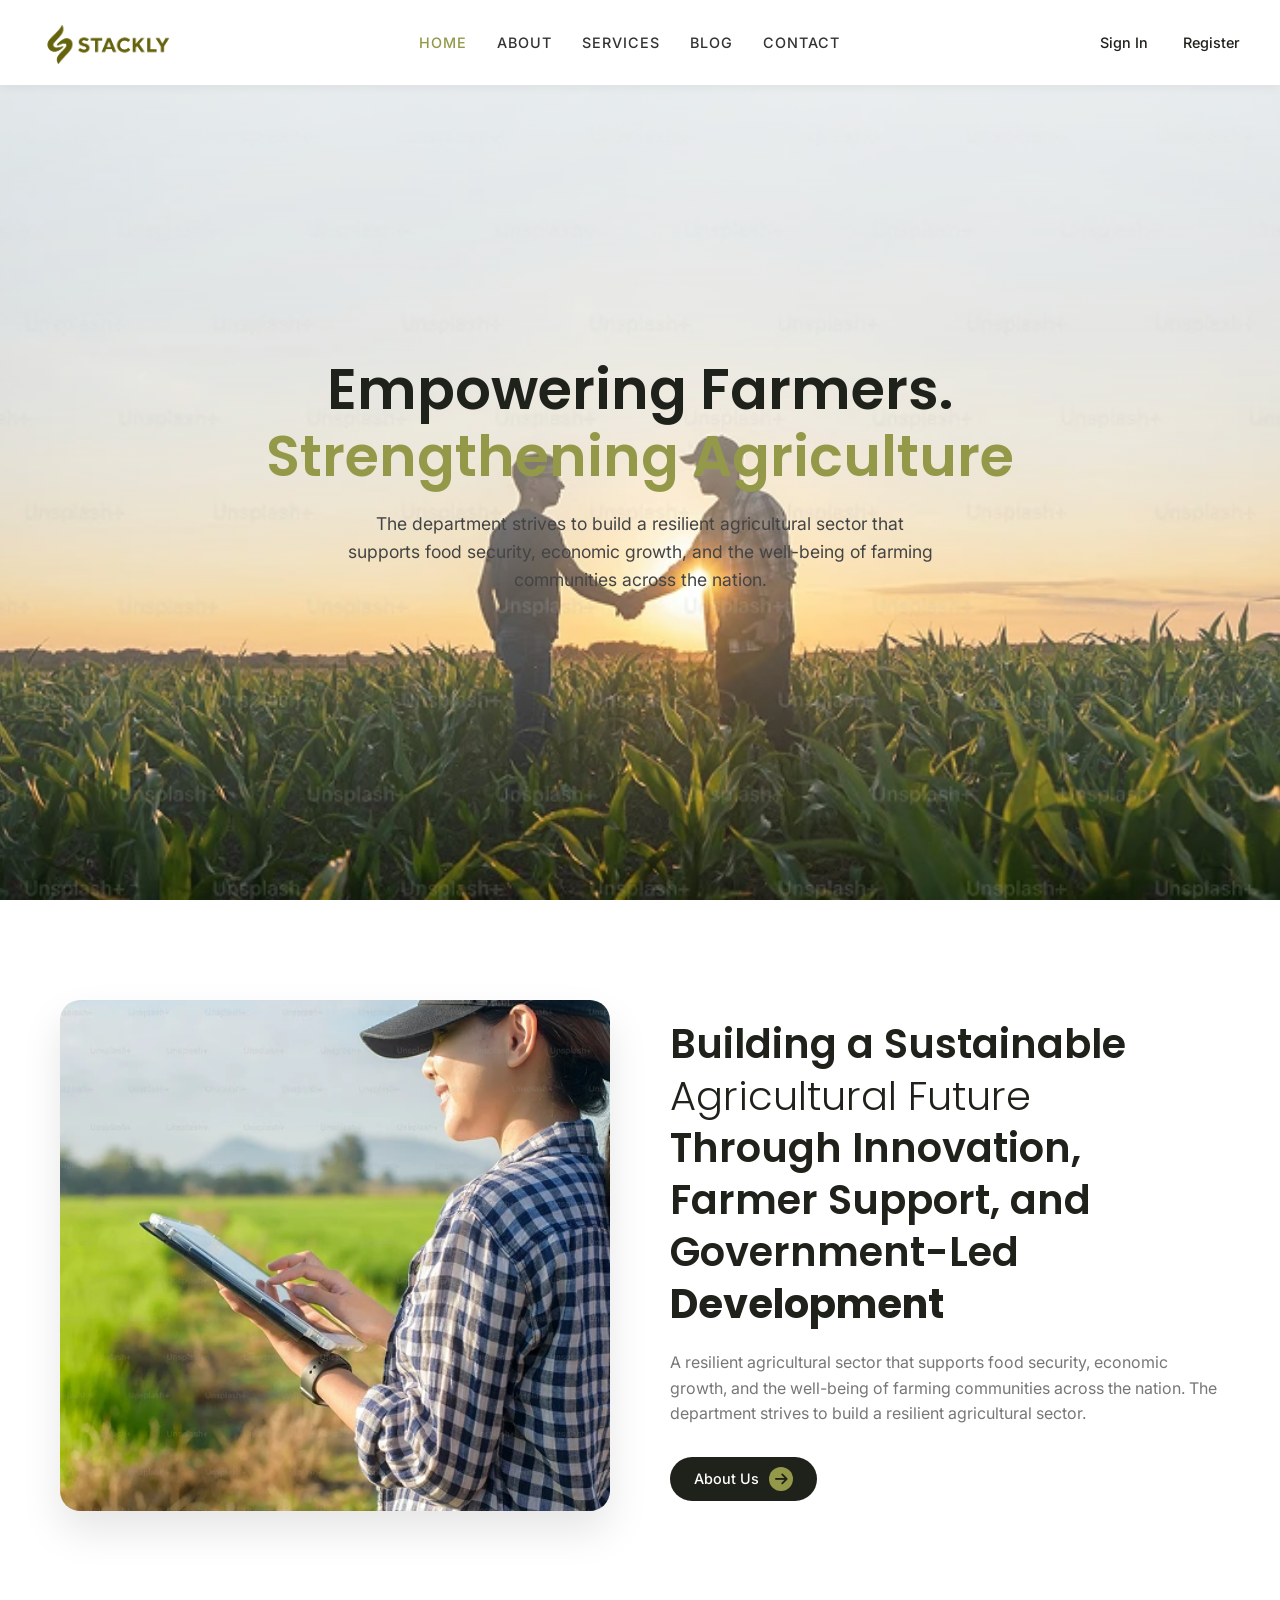
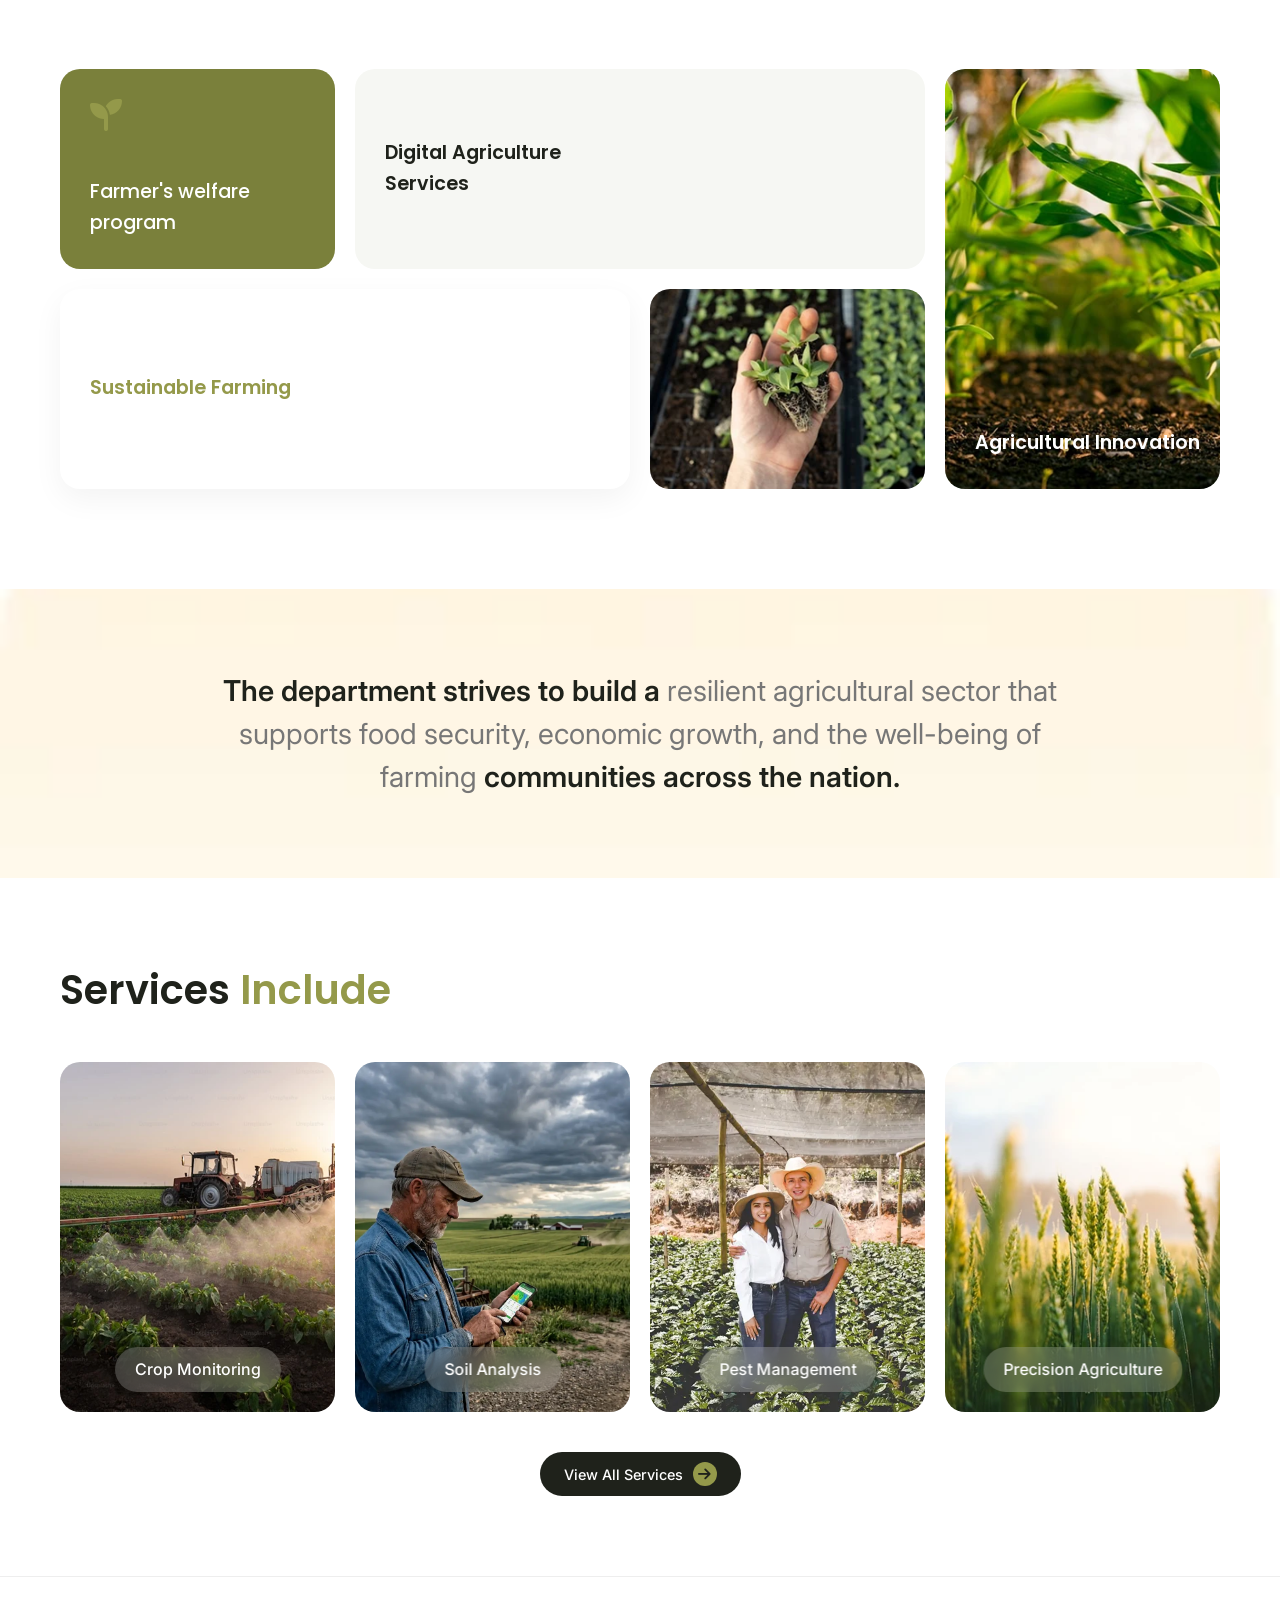
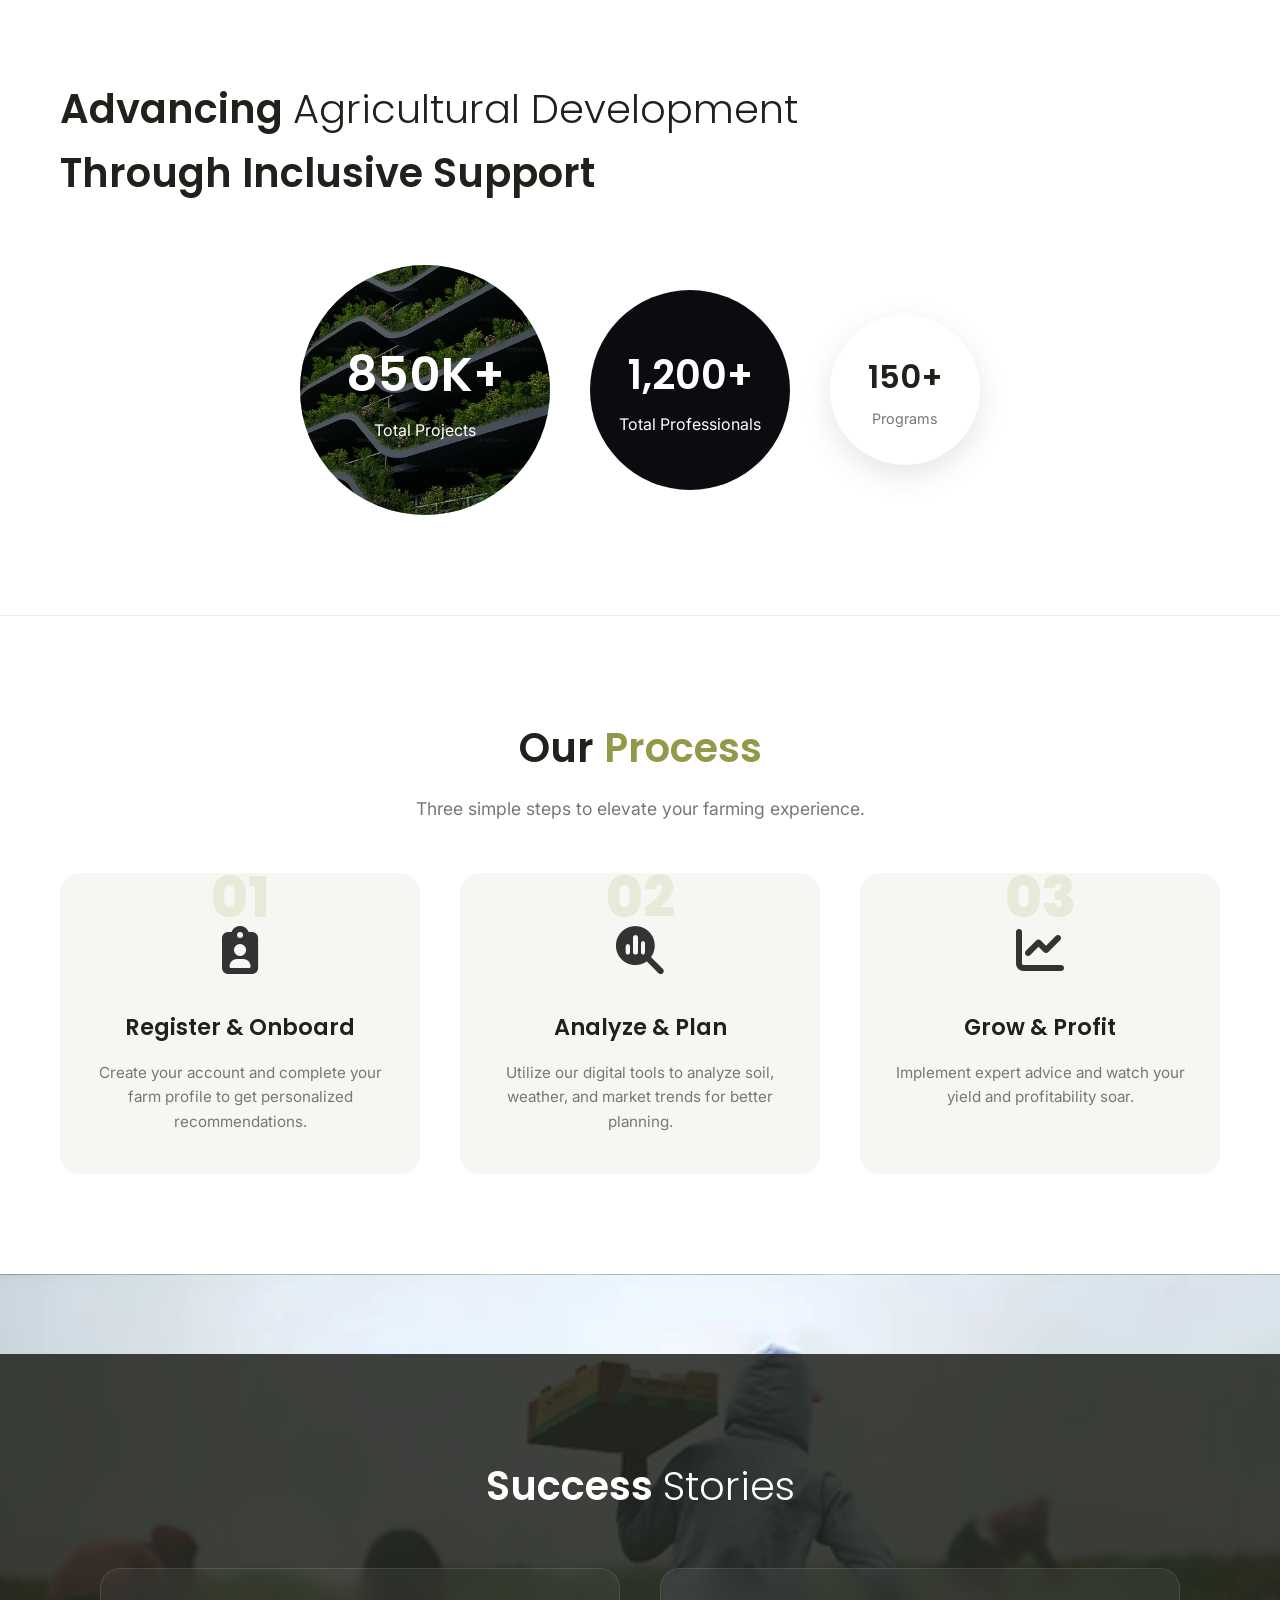
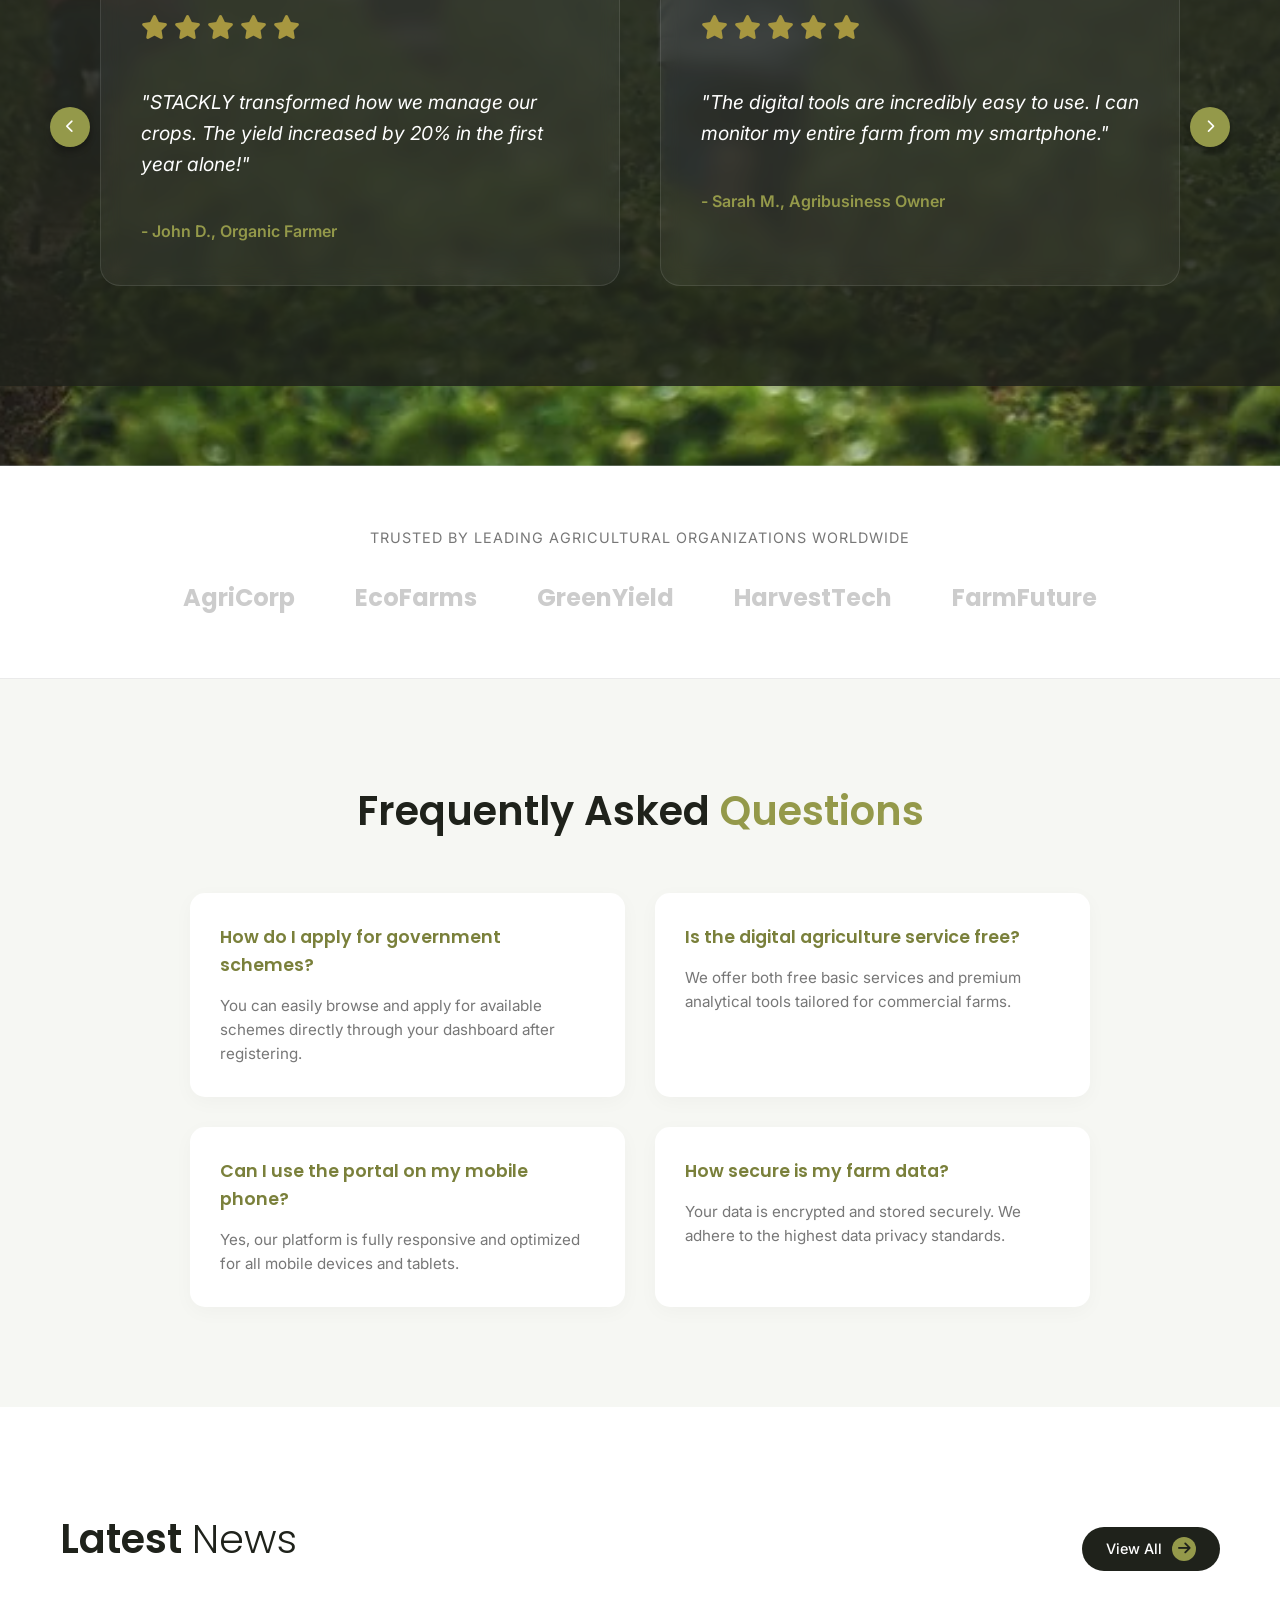
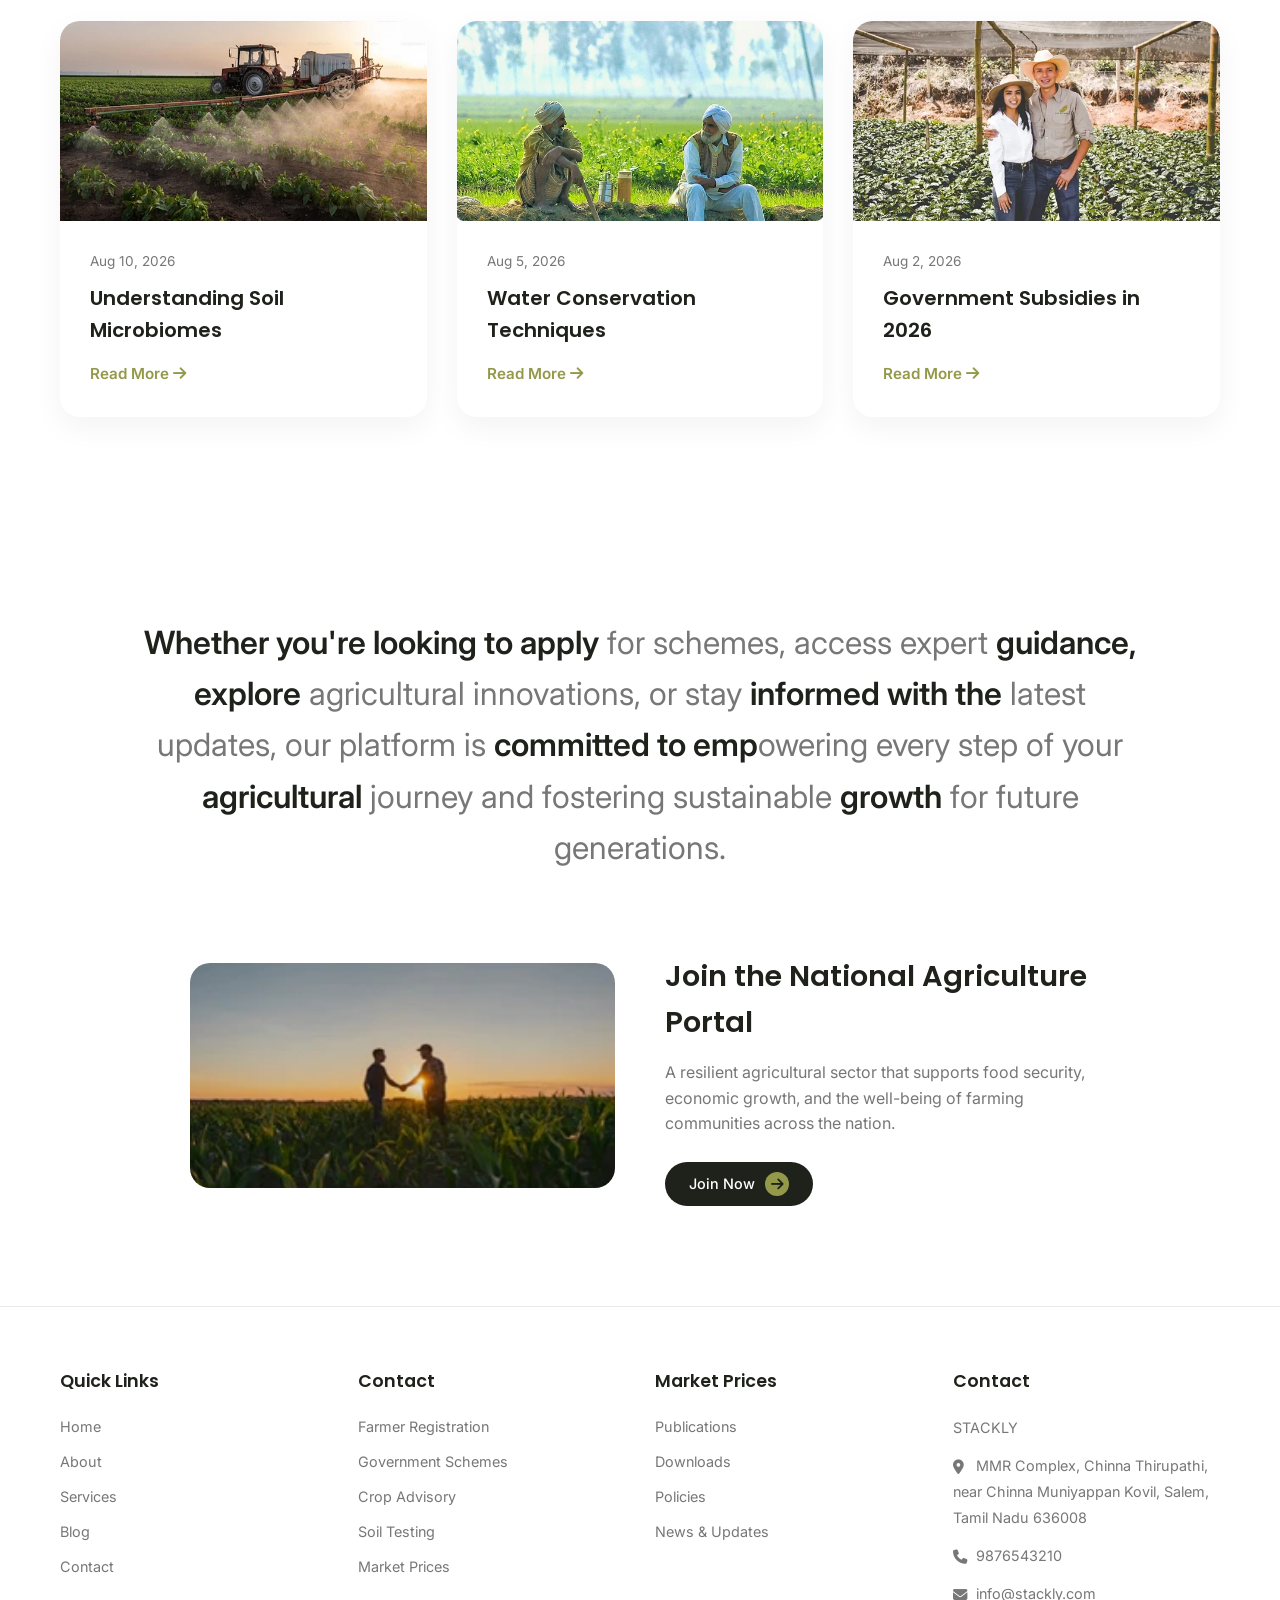
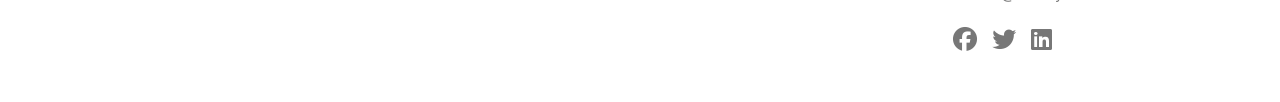
==== commit df215add: "Add files via upload" ====
--- a/index.html
+++ b/index.html
@@ -1,4 +1,4 @@
-﻿<!DOCTYPE html>
+<!DOCTYPE html>
 <html lang="en">
 <head>
     <meta charset="UTF-8">
@@ -102,7 +102,7 @@
                     <div class="service-title">Crop Monitoring</div>
                 </div>
                 <div class="service-card" data-aos="fade-up">
-                    <img src="assets/Rectangle 51.webp" alt="Soil Analysis">
+                    <img src="assets/agri_weather.webp" alt="Soil Analysis">
                     <div class="service-title">Soil Analysis</div>
                 </div>
                 <div class="service-card" data-aos="fade-up">
@@ -354,6 +354,11 @@
                 <p data-aos="fade-up" data-aos-delay="100"><a href="https://www.google.com/maps/place/Stackly/@11.6829566,78.1739798,17z/data=!3m1!4b1!4m6!3m5!1s0x3babefef7fd970bb:0xe11aef1a71994f9!8m2!3d11.6829566!4d78.1739798!16s%2Fg%2F11l660s35r?entry=ttu&g_ep=EgoyMDI2MDcwNy4wIKXMDSoASAFQAw%3D%3D" target="_blank" style="color: inherit; text-decoration: none;"><i class="fa-solid fa-location-dot inline-icon"></i> MMR Complex, Chinna Thirupathi, near Chinna Muniyappan Kovil, Salem, Tamil Nadu 636008</a></p>
                 <p data-aos="fade-up" data-aos-delay="100"><i class="fa-solid fa-phone inline-icon"></i> 9876543210</p>
                 <p data-aos="fade-up" data-aos-delay="100"><i class="fa-solid fa-envelope inline-icon"></i> info@stackly.com</p>
+                <div class="footer-socials" data-aos="fade-up" data-aos-delay="100" style="margin-top: 15px; display: flex; gap: 15px;">
+                    <a href="404.html" style="color: var(--text-light); font-size: 1.5rem; transition: color 0.3s;" onmouseover="this.style.color='var(--primary)'" onmouseout="this.style.color='var(--text-light)'"><i class="fa-brands fa-facebook"></i></a>
+                    <a href="404.html" style="color: var(--text-light); font-size: 1.5rem; transition: color 0.3s;" onmouseover="this.style.color='var(--primary)'" onmouseout="this.style.color='var(--text-light)'"><i class="fa-brands fa-twitter"></i></a>
+                    <a href="404.html" style="color: var(--text-light); font-size: 1.5rem; transition: color 0.3s;" onmouseover="this.style.color='var(--primary)'" onmouseout="this.style.color='var(--text-light)'"><i class="fa-brands fa-linkedin"></i></a>
+                </div>
             </div>
         </div>
     </footer>
--- a/style.css
+++ b/style.css
@@ -1452,6 +1452,26 @@
     height: 100%;
     object-fit: cover;
 }
+.contact-large-map {
+    width: 100%;
+    height: 450px;
+    margin-top: 60px;
+    border-radius: 20px;
+    overflow: hidden;
+    box-shadow: 0 20px 40px rgba(0,0,0,0.1);
+    border: 4px solid var(--white);
+    transition: transform 0.3s ease, box-shadow 0.3s ease;
+}
+.contact-large-map:hover {
+    transform: translateY(-5px);
+    box-shadow: 0 25px 50px rgba(148, 153, 74, 0.2);
+}
+.contact-large-map iframe {
+    width: 100%;
+    height: 100%;
+    border: none;
+    filter: saturate(1.2) contrast(1.1);
+}
 
 /* Contact Footer specifically */
 .footer-grid-contact {
